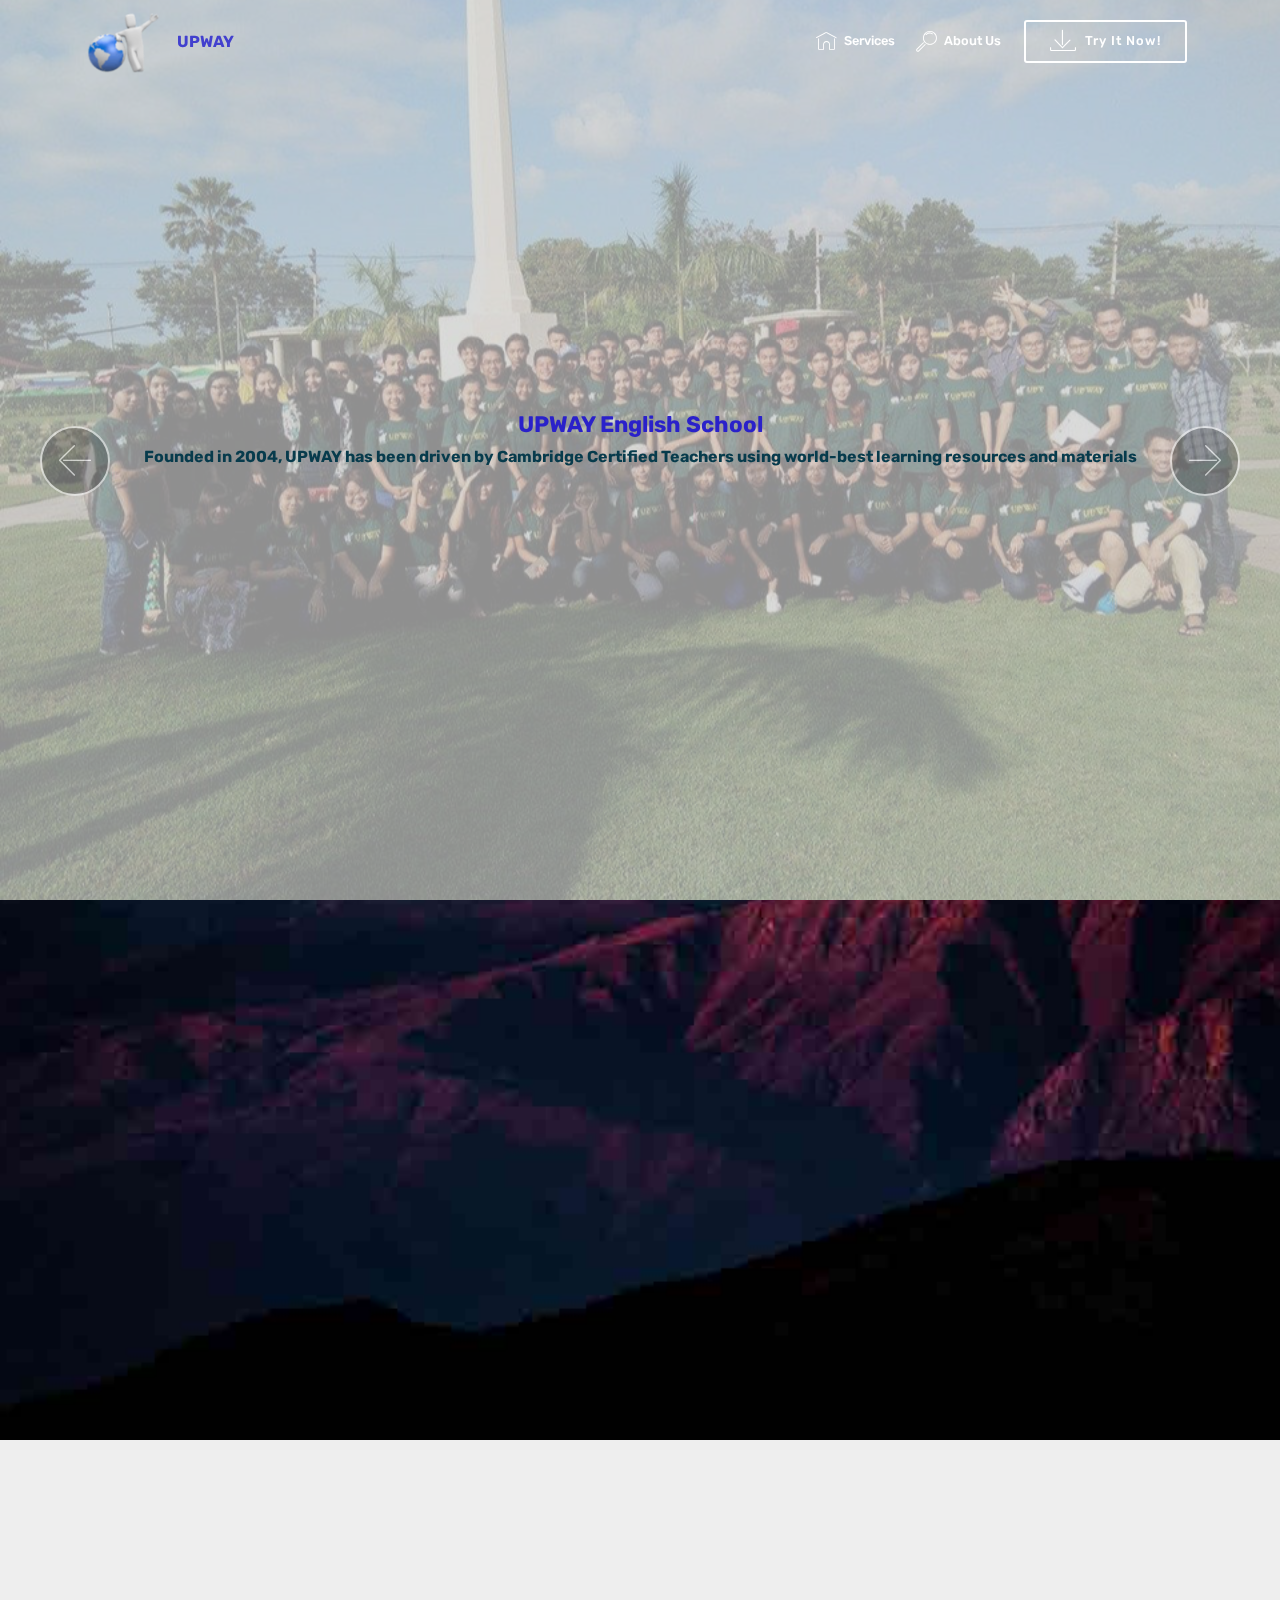
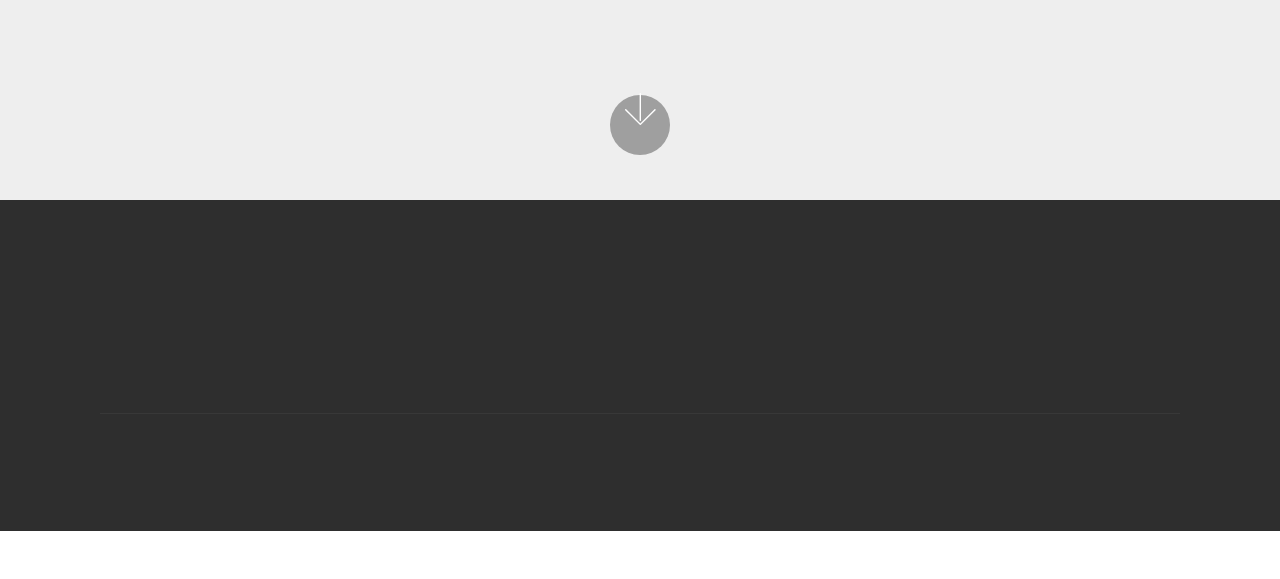
==== index.html @ 2d846103 "create github pages" ====
<!DOCTYPE html>
<html  >
<head>
  <!-- Site made with Mobirise Website Builder v5.3.10, https://mobirise.com -->
  <meta charset="UTF-8">
  <meta http-equiv="X-UA-Compatible" content="IE=edge">
  <meta name="generator" content="Mobirise v5.3.10, mobirise.com">
  <meta name="viewport" content="width=device-width, initial-scale=1, minimum-scale=1">
  <link rel="shortcut icon" href="assets/images/for-logo-remove-bg-121x97.png" type="image/x-icon">
  <meta name="description" content="">
  
  
  <title>Home</title>
  <link rel="stylesheet" href="assets/web/assets/mobirise-icons/mobirise-icons.css">
  <link rel="stylesheet" href="assets/bootstrap/css/bootstrap.min.css">
  <link rel="stylesheet" href="assets/bootstrap/css/bootstrap-grid.min.css">
  <link rel="stylesheet" href="assets/bootstrap/css/bootstrap-reboot.min.css">
  <link rel="stylesheet" href="assets/tether/tether.min.css">
  <link rel="stylesheet" href="assets/animatecss/animate.min.css">
  <link rel="stylesheet" href="assets/dropdown/css/style.css">
  <link rel="stylesheet" href="assets/socicon/css/styles.css">
  <link rel="stylesheet" href="assets/theme/css/style.css">
  <link rel="preload" href="https://fonts.googleapis.com/css?family=Rubik:300,300i,400,400i,500,500i,700,700i,900,900i&display=swap" as="style" onload="this.onload=null;this.rel='stylesheet'">
  <noscript><link rel="stylesheet" href="https://fonts.googleapis.com/css?family=Rubik:300,300i,400,400i,500,500i,700,700i,900,900i&display=swap"></noscript>
  <link rel="preload" as="style" href="assets/mobirise/css/mbr-additional.css"><link rel="stylesheet" href="assets/mobirise/css/mbr-additional.css" type="text/css">
  
  
  
  
</head>
<body>
  
  <section class="menu cid-slBJMFUHjS" once="menu" id="menu1-e">

    

    <nav class="navbar navbar-expand beta-menu navbar-dropdown align-items-center navbar-fixed-top navbar-toggleable-sm bg-color transparent">
        <button class="navbar-toggler navbar-toggler-right" type="button" data-toggle="collapse" data-target="#navbarSupportedContent" aria-controls="navbarSupportedContent" aria-expanded="false" aria-label="Toggle navigation">
            <div class="hamburger">
                <span></span>
                <span></span>
                <span></span>
                <span></span>
            </div>
        </button>
        <div class="menu-logo">
            <div class="navbar-brand">
                <span class="navbar-logo">
                    
                         <img src="assets/images/for-logo-remove-bg-121x97.png" alt="" style="height: 4.2rem;">
                    
                </span>
                <span class="navbar-caption-wrap"><a class="navbar-caption text-primary display-7" href="https://www.facebook.com/tno.upway">UPWAY</a></span>
            </div>
        </div>
        <div class="collapse navbar-collapse" id="navbarSupportedContent">
            <ul class="navbar-nav nav-dropdown" data-app-modern-menu="true"><li class="nav-item">
                    <a class="nav-link link text-white display-4" href="https://mobirise.com">
                        <span class="mbri-home mbr-iconfont mbr-iconfont-btn"></span>
                        Services
                    </a>
                </li>
                <li class="nav-item">
                    <a class="nav-link link text-white text-primary display-4" href="page2.html">
                        <span class="mbri-search mbr-iconfont mbr-iconfont-btn"></span>
                        About Us
                    </a>
                </li></ul>
            <div class="navbar-buttons mbr-section-btn"><a class="btn btn-sm btn-white-outline display-4" href="https://mobirise.com"><span class="mbri-save mbr-iconfont mbr-iconfont-btn" style="color: rgb(255, 255, 255);"></span>
                    
                    Try It Now!
                </a></div>
        </div>
    </nav>
</section>

<section class="carousel slide cid-sCFnDkn7ON" data-interval="false" id="slider1-j">

    

    <div class="full-screen"><div class="mbr-slider slide carousel" data-keyboard="false" data-ride="carousel" data-interval="4000" data-pause="true"><div class="carousel-inner" role="listbox"><div class="carousel-item slider-fullscreen-image" data-bg-video-slide="false" style="background-image: url(assets/images/picnic-28-11-2019-1440x1080.jpg);"><div class="container container-slide"><div class="image_wrapper"><div class="mbr-overlay" style="opacity: 0.7; background-color: rgb(204, 204, 204);"></div><img src="assets/images/picnic-28-11-2019-1440x1080.jpg" alt="" title=""><div class="carousel-caption justify-content-center"><div class="col-10 align-center"><h2 class="mbr-fonts-style display-2"><strong>UPWAY English School</strong></h2><p class="lead mbr-text mbr-fonts-style display-7"><strong>UPWAY has been empowering students with English skills needed to access the world of opportunities since 2004&nbsp;</strong><strong>with the slogan of&nbsp;</strong><br><strong><em>"Be with the world!"&nbsp;</em></strong></p></div></div></div></div></div><div class="carousel-item slider-fullscreen-image active" data-bg-video-slide="false" style="background-image: url(assets/images/24067843-834299570075106-3666852623019435924-n-960x720.jpg);"><div class="container container-slide"><div class="image_wrapper"><div class="mbr-overlay" style="opacity: 0.7; background-color: rgb(204, 204, 204);"></div><img src="assets/images/24067843-834299570075106-3666852623019435924-n-960x720.jpg" alt="" title=""><div class="carousel-caption justify-content-center"><div class="col-10 align-right"><h2 class="mbr-fonts-style display-2"><strong>UPWAY English School</strong><strong><br></strong></h2><p class="lead mbr-text mbr-fonts-style display-7"><strong>Founded in 2004, UPWAY has been driven by Cambridge Certified Teachers using world-best learning resources and materials</strong></p></div></div></div></div></div><div class="carousel-item slider-fullscreen-image" data-bg-video-slide="false" style="background-image: url(assets/images/picnic-07-12-2015.jpg-960x540.jpg);"><div class="container container-slide"><div class="image_wrapper"><div class="mbr-overlay" style="opacity: 0.7; background-color: rgb(204, 204, 204);"></div><img src="assets/images/picnic-07-12-2015.jpg-960x540.jpg" alt="" title=""><div class="carousel-caption justify-content-center"><div class="col-10 align-right"><h2 class="mbr-fonts-style display-2"><strong>UPWAY English School</strong></h2><p class="lead mbr-text mbr-fonts-style display-7"><strong>We have helped prepare thousands of learners of English in their roadmap of academic success, skill development and&nbsp; professional achievement.</strong></p></div></div></div></div></div></div><a data-app-prevent-settings="" class="carousel-control carousel-control-prev" role="button" data-slide="prev" href="#slider1-j"><span aria-hidden="true" class="mbri-left mbr-iconfont"></span><span class="sr-only">Previous</span></a><a data-app-prevent-settings="" class="carousel-control carousel-control-next" role="button" data-slide="next" href="#slider1-j"><span aria-hidden="true" class="mbri-right mbr-iconfont"></span><span class="sr-only">Next</span></a></div></div>

</section>

<section class="cid-slBJMHAbvi mbr-fullscreen mbr-parallax-background" id="header2-f">

    

    

    <div class="container align-center">
        <div class="row justify-content-md-center">
            <div class="mbr-white col-md-10">
                <h1 class="mbr-section-title mbr-bold pb-3 mbr-fonts-style display-1">
                    FULL SCREEN INTRO
                </h1>
                
                <p class="mbr-text pb-3 mbr-fonts-style display-5">
                    Click any text to edit or style it. Select text to insert a link. Click blue "Gear" icon in the top right corner to hide/show buttons, text, title and change the block background. Click red "+" in the bottom right corner to add a new block. Use the top left menu to create new pages, sites and add themes.
                </p>
                <div class="mbr-section-btn">
                    <a class="btn btn-md btn-secondary display-4" href="https://mobirise.com">LEARN MORE</a>
                    <a class="btn btn-md btn-white-outline display-4" href="https://mobirise.com">LIVE DEMO</a>
                </div>
            </div>
        </div>
    </div>
    <div class="mbr-arrow hidden-sm-down" aria-hidden="true">
        <a href="#next">
            <i class="mbri-down mbr-iconfont"></i>
        </a>
    </div>
</section>

<section class="cid-slBJMIPvQd" id="footer1-g">

    

    

    <div class="container">
        <div class="media-container-row content text-white">
            <div class="col-12 col-md-3">
                <div class="media-wrap">
                    <a href="https://mobirise.com/">
                        <img src="assets/images/logo2.png" alt="Mobirise">
                    </a>
                </div>
            </div>
            <div class="col-12 col-md-3 mbr-fonts-style display-7">
                <h5 class="pb-3">
                    Address
                </h5>
                <p class="mbr-text">
                    1234 Street Name
                    <br>City, AA 99999
                </p>
            </div>
            <div class="col-12 col-md-3 mbr-fonts-style display-7">
                <h5 class="pb-3">
                    Contacts
                </h5>
                <p class="mbr-text">
                    Email: support@mobirise.com
                    <br>Phone: +1 (0) 000 0000 001
                    <br>Fax: +1 (0) 000 0000 002
                </p>
            </div>
            <div class="col-12 col-md-3 mbr-fonts-style display-7">
                <h5 class="pb-3">
                    Links
                </h5>
                <p class="mbr-text">
                    <a class="text-primary" href="https://mobirise.com/">Website builder</a>
                    <br><a class="text-primary" href="https://mobirise.com/mobirise-free-win.zip">Download for Windows</a>
                    <br><a class="text-primary" href="https://mobirise.com/mobirise-free-mac.zip">Download for Mac</a>
                </p>
            </div>
        </div>
        <div class="footer-lower">
            <div class="media-container-row">
                <div class="col-sm-12">
                    <hr>
                </div>
            </div>
            <div class="media-container-row mbr-white">
                <div class="col-sm-6 copyright">
                    <p class="mbr-text mbr-fonts-style display-7">
                        © Copyright 2017 Mobirise - All Rights Reserved
                    </p>
                </div>
                <div class="col-md-6">
                    <div class="social-list align-right">
                        <div class="soc-item">
                            <a href="https://twitter.com/mobirise" target="_blank">
                                <span class="socicon-twitter socicon mbr-iconfont mbr-iconfont-social"></span>
                            </a>
                        </div>
                        <div class="soc-item">
                            <a href="https://www.facebook.com/pages/Mobirise/1616226671953247" target="_blank">
                                <span class="socicon-facebook socicon mbr-iconfont mbr-iconfont-social"></span>
                            </a>
                        </div>
                        <div class="soc-item">
                            <a href="https://www.youtube.com/c/mobirise" target="_blank">
                                <span class="socicon-youtube socicon mbr-iconfont mbr-iconfont-social"></span>
                            </a>
                        </div>
                        <div class="soc-item">
                            <a href="https://instagram.com/mobirise" target="_blank">
                                <span class="socicon-instagram socicon mbr-iconfont mbr-iconfont-social"></span>
                            </a>
                        </div>
                        <div class="soc-item">
                            <a href="https://plus.google.com/u/0/+Mobirise" target="_blank">
                                <span class="socicon-googleplus socicon mbr-iconfont mbr-iconfont-social"></span>
                            </a>
                        </div>
                        <div class="soc-item">
                            <a href="https://www.behance.net/Mobirise" target="_blank">
                                <span class="socicon-behance socicon mbr-iconfont mbr-iconfont-social"></span>
                            </a>
                        </div>
                    </div>
                </div>
            </div>
        </div>
    </div>
</section><section style="background-color: #fff; font-family: -apple-system, BlinkMacSystemFont, 'Segoe UI', 'Roboto', 'Helvetica Neue', Arial, sans-serif; color:#aaa; font-size:12px; padding: 0; align-items: center; display: flex;"><a href="https://mobirise.site/c" style="flex: 1 1; height: 3rem; padding-left: 1rem;"></a><p style="flex: 0 0 auto; margin:0; padding-right:1rem;">Made with Mobirise <a href="https://mobirise.site/j" style="color:#aaa;">site</a> software</p></section><script src="assets/web/assets/jquery/jquery.min.js"></script>  <script src="assets/popper/popper.min.js"></script>  <script src="assets/bootstrap/js/bootstrap.min.js"></script>  <script src="assets/tether/tether.min.js"></script>  <script src="assets/smoothscroll/smooth-scroll.js"></script>  <script src="assets/viewportchecker/jquery.viewportchecker.js"></script>  <script src="assets/dropdown/js/nav-dropdown.js"></script>  <script src="assets/dropdown/js/navbar-dropdown.js"></script>  <script src="assets/touchswipe/jquery.touch-swipe.min.js"></script>  <script src="assets/ytplayer/jquery.mb.ytplayer.min.js"></script>  <script src="assets/vimeoplayer/jquery.mb.vimeo_player.js"></script>  <script src="assets/bootstrapcarouselswipe/bootstrap-carousel-swipe.js"></script>  <script src="assets/parallax/jarallax.min.js"></script>  <script src="assets/theme/js/script.js"></script>  <script src="assets/slidervideo/script.js"></script>  
  
  
  <input name="animation" type="hidden">
  </body>
</html>
---- assets/web/assets/mobirise-icons/mobirise-icons.css ----
@font-face {
  font-family: 'MobiriseIcons';
  src:  url('mobirise-icons.eot?spat4u');
  src:  url('mobirise-icons.eot?spat4u#iefix') format('embedded-opentype'),
    url('mobirise-icons.ttf?spat4u') format('truetype'),
    url('mobirise-icons.woff?spat4u') format('woff'),
    url('mobirise-icons.svg?spat4u#MobiriseIcons') format('svg');
  font-weight: normal;
  font-style: normal;
  font-display: swap;
}

[class^="mbri-"], [class*=" mbri-"] {
  /* use !important to prevent issues with browser extensions that change fonts */
  font-family: MobiriseIcons !important;
  speak: none;
  font-style: normal;
  font-weight: normal;
  font-variant: normal;
  text-transform: none;
  line-height: 1;

  /* Better Font Rendering =========== */
  -webkit-font-smoothing: antialiased;
  -moz-osx-font-smoothing: grayscale;
}

.mbri-add-submenu:before {
  content: "\e900";
}
.mbri-alert:before {
  content: "\e901";
}
.mbri-align-center:before {
  content: "\e902";
}
.mbri-align-justify:before {
  content: "\e903";
}
.mbri-align-left:before {
  content: "\e904";
}
.mbri-align-right:before {
  content: "\e905";
}
.mbri-android:before {
  content: "\e906";
}
.mbri-apple:before {
  content: "\e907";
}
.mbri-arrow-down:before {
  content: "\e908";
}
.mbri-arrow-next:before {
  content: "\e909";
}
.mbri-arrow-prev:before {
  content: "\e90a";
}
.mbri-arrow-up:before {
  content: "\e90b";
}
.mbri-bold:before {
  content: "\e90c";
}
.mbri-bookmark:before {
  content: "\e90d";
}
.mbri-bootstrap:before {
  content: "\e90e";
}
.mbri-briefcase:before {
  content: "\e90f";
}
.mbri-browse:before {
  content: "\e910";
}
.mbri-bulleted-list:before {
  content: "\e911";
}
.mbri-calendar:before {
  content: "\e912";
}
.mbri-camera:before {
  content: "\e913";
}
.mbri-cart-add:before {
  content: "\e914";
}
.mbri-cart-full:before {
  content: "\e915";
}
.mbri-cash:before {
  content: "\e916";
}
.mbri-change-style:before {
  content: "\e917";
}
.mbri-chat:before {
  content: "\e918";
}
.mbri-clock:before {
  content: "\e919";
}
.mbri-close:before {
  content: "\e91a";
}
.mbri-cloud:before {
  content: "\e91b";
}
.mbri-code:before {
  content: "\e91c";
}
.mbri-contact-form:before {
  content: "\e91d";
}
.mbri-credit-card:before {
  content: "\e91e";
}
.mbri-cursor-click:before {
  content: "\e91f";
}
.mbri-cust-feedback:before {
  content: "\e920";
}
.mbri-database:before {
  content: "\e921";
}
.mbri-delivery:before {
  content: "\e922";
}
.mbri-desktop:before {
  content: "\e923";
}
.mbri-devices:before {
  content: "\e924";
}
.mbri-down:before {
  content: "\e925";
}
.mbri-download:before {
  content: "\e989";
}
.mbri-drag-n-drop:before {
  content: "\e927";
}
.mbri-drag-n-drop2:before {
  content: "\e928";
}
.mbri-edit:before {
  content: "\e929";
}
.mbri-edit2:before {
  content: "\e92a";
}
.mbri-error:before {
  content: "\e92b";
}
.mbri-extension:before {
  content: "\e92c";
}
.mbri-features:before {
  content: "\e92d";
}
.mbri-file:before {
  content: "\e92e";
}
.mbri-flag:before {
  content: "\e92f";
}
.mbri-folder:before {
  content: "\e930";
}
.mbri-gift:before {
  content: "\e931";
}
.mbri-github:before {
  content: "\e932";
}
.mbri-globe:before {
  content: "\e933";
}
.mbri-globe-2:before {
  content: "\e934";
}
.mbri-growing-chart:before {
  content: "\e935";
}
.mbri-hearth:before {
  content: "\e936";
}
.mbri-help:before {
  content: "\e937";
}
.mbri-home:before {
  content: "\e938";
}
.mbri-hot-cup:before {
  content: "\e939";
}
.mbri-idea:before {
  content: "\e93a";
}
.mbri-image-gallery:before {
  content: "\e93b";
}
.mbri-image-slider:before {
  content: "\e93c";
}
.mbri-info:before {
  content: "\e93d";
}
.mbri-italic:before {
  content: "\e93e";
}
.mbri-key:before {
  content: "\e93f";
}
.mbri-laptop:before {
  content: "\e940";
}
.mbri-layers:before {
  content: "\e941";
}
.mbri-left-right:before {
  content: "\e942";
}
.mbri-left:before {
  content: "\e943";
}
.mbri-letter:before {
  content: "\e944";
}
.mbri-like:before {
  content: "\e945";
}
.mbri-link:before {
  content: "\e946";
}
.mbri-lock:before {
  content: "\e947";
}
.mbri-login:before {
  content: "\e948";
}
.mbri-logout:before {
  content: "\e949";
}
.mbri-magic-stick:before {
  content: "\e94a";
}
.mbri-map-pin:before {
  content: "\e94b";
}
.mbri-menu:before {
  content: "\e94c";
}
.mbri-mobile:before {
  content: "\e94d";
}
.mbri-mobile2:before {
  content: "\e94e";
}
.mbri-mobirise:before {
  content: "\e94f";
}
.mbri-more-horizontal:before {
  content: "\e950";
}
.mbri-more-vertical:before {
  content: "\e951";
}
.mbri-music:before {
  content: "\e952";
}
.mbri-new-file:before {
  content: "\e953";
}
.mbri-numbered-list:before {
  content: "\e954";
}
.mbri-opened-folder:before {
  content: "\e955";
}
.mbri-pages:before {
  content: "\e956";
}
.mbri-paper-plane:before {
  content: "\e957";
}
.mbri-paperclip:before {
  content: "\e958";
}
.mbri-photo:before {
  content: "\e959";
}
.mbri-photos:before {
  content: "\e95a";
}
.mbri-pin:before {
  content: "\e95b";
}
.mbri-play:before {
  content: "\e95c";
}
.mbri-plus:before {
  content: "\e95d";
}
.mbri-preview:before {
  content: "\e95e";
}
.mbri-print:before {
  content: "\e95f";
}
.mbri-protect:before {
  content: "\e960";
}
.mbri-question:before {
  content: "\e961";
}
.mbri-quote-left:before {
  content: "\e962";
}
.mbri-quote-right:before {
  content: "\e963";
}
.mbri-refresh:before {
  content: "\e964";
}
.mbri-responsive:before {
  content: "\e965";
}
.mbri-right:before {
  content: "\e966";
}
.mbri-rocket:before {
  content: "\e967";
}
.mbri-sad-face:before {
  content: "\e968";
}
.mbri-sale:before {
  content: "\e969";
}
.mbri-save:before {
  content: "\e96a";
}
.mbri-search:before {
  content: "\e96b";
}
.mbri-setting:before {
  content: "\e96c";
}
.mbri-setting2:before {
  content: "\e96d";
}
.mbri-setting3:before {
  content: "\e96e";
}
.mbri-share:before {
  content: "\e96f";
}
.mbri-shopping-bag:before {
  content: "\e970";
}
.mbri-shopping-basket:before {
  content: "\e971";
}
.mbri-shopping-cart:before {
  content: "\e972";
}
.mbri-sites:before {
  content: "\e973";
}
.mbri-smile-face:before {
  content: "\e974";
}
.mbri-speed:before {
  content: "\e975";
}
.mbri-star:before {
  content: "\e976";
}
.mbri-success:before {
  content: "\e977";
}
.mbri-sun:before {
  content: "\e978";
}
.mbri-sun2:before {
  content: "\e979";
}
.mbri-tablet:before {
  content: "\e97a";
}
.mbri-tablet-vertical:before {
  content: "\e97b";
}
.mbri-target:before {
  content: "\e97c";
}
.mbri-timer:before {
  content: "\e97d";
}
.mbri-to-ftp:before {
  content: "\e97e";
}
.mbri-to-local-drive:before {
  content: "\e97f";
}
.mbri-touch-swipe:before {
  content: "\e980";
}
.mbri-touch:before {
  content: "\e981";
}
.mbri-trash:before {
  content: "\e982";
}
.mbri-underline:before {
  content: "\e983";
}
.mbri-unlink:before {
  content: "\e984";
}
.mbri-unlock:before {
  content: "\e985";
}
.mbri-up-down:before {
  content: "\e986";
}
.mbri-up:before {
  content: "\e987";
}
.mbri-update:before {
  content: "\e988";
}
.mbri-upload:before {
 content: "\e926"; 
}
.mbri-user:before {
  content: "\e98a";
}
.mbri-user2:before {
  content: "\e98b";
}
.mbri-users:before {
  content: "\e98c";
}
.mbri-video:before {
  content: "\e98d";
}
.mbri-video-play:before {
  content: "\e98e";
}
.mbri-watch:before {
  content: "\e98f";
}
.mbri-website-theme:before {
  content: "\e990";
}
.mbri-wifi:before {
  content: "\e991";
}
.mbri-windows:before {
  content: "\e992";
}
.mbri-zoom-out:before {
  content: "\e993";
}
.mbri-redo:before {
  content: "\e994";
}
.mbri-undo:before {
  content: "\e995";
}
---- assets/dropdown/css/style.css ----
.navbar-dropdown {
  left: 0;
  padding: 0;
  position: absolute;
  right: 0;
  top: 0;
  transition: all 0.45s ease;
  z-index: 1030;
  background: #282828; }
  .navbar-dropdown .navbar-logo {
    margin-right: 0.8rem;
    transition: margin 0.3s ease-in-out;
    vertical-align: middle; }
    .navbar-dropdown .navbar-logo img {
      height: 3.125rem;
      transition: all 0.3s ease-in-out; }
    .navbar-dropdown .navbar-logo.mbr-iconfont {
      font-size: 3.125rem;
      line-height: 3.125rem; }
  .navbar-dropdown .navbar-caption {
    font-weight: 700;
    white-space: normal;
    vertical-align: -4px;
    line-height: 3.125rem !important; }
    .navbar-dropdown .navbar-caption, .navbar-dropdown .navbar-caption:hover {
      color: inherit;
      text-decoration: none; }
  .navbar-dropdown .mbr-iconfont + .navbar-caption {
    vertical-align: -1px; }
  .navbar-dropdown.navbar-fixed-top {
    position: fixed; }
  .navbar-dropdown .navbar-brand span {
    vertical-align: -4px; }
  .navbar-dropdown.bg-color.transparent {
    background: none; }
  .navbar-dropdown.navbar-short .navbar-brand {
    padding: 0.625rem 0; }
    .navbar-dropdown.navbar-short .navbar-brand span {
      vertical-align: -1px; }
  .navbar-dropdown.navbar-short .navbar-caption {
    line-height: 2.375rem !important;
    vertical-align: -2px; }
  .navbar-dropdown.navbar-short .navbar-logo {
    margin-right: 0.5rem; }
    .navbar-dropdown.navbar-short .navbar-logo img {
      height: 2.375rem; }
    .navbar-dropdown.navbar-short .navbar-logo.mbr-iconfont {
      font-size: 2.375rem;
      line-height: 2.375rem; }
  .navbar-dropdown.navbar-short .mbr-table-cell {
    height: 3.625rem; }
  .navbar-dropdown .navbar-close {
    left: 0.6875rem;
    position: fixed;
    top: 0.75rem;
    z-index: 1000; }
  .navbar-dropdown .hamburger-icon {
    content: "";
    display: inline-block;
    vertical-align: middle;
    width: 16px;
    -webkit-box-shadow: 0 -6px 0 1px #282828,0 0 0 1px #282828,0 6px 0 1px #282828;
    -moz-box-shadow: 0 -6px 0 1px #282828,0 0 0 1px #282828,0 6px 0 1px #282828;
    box-shadow: 0 -6px 0 1px #282828,0 0 0 1px #282828,0 6px 0 1px #282828; }

.dropdown-menu .dropdown-toggle[data-toggle="dropdown-submenu"]::after {
  border-bottom: 0.35em solid transparent;
  border-left: 0.35em solid;
  border-right: 0;
  border-top: 0.35em solid transparent;
  margin-left: 0.3rem; }

.dropdown-menu .dropdown-item:focus {
  outline: 0; }

.nav-dropdown {
  font-size: 0.75rem;
  font-weight: 500;
  height: auto !important; }
  .nav-dropdown .nav-btn {
    padding-left: 1rem; }
  .nav-dropdown .link {
    margin: .667em 1.667em;
    font-weight: 500;
    padding: 0;
    transition: color .2s ease-in-out; }
    .nav-dropdown .link.dropdown-toggle {
      margin-right: 2.583em; }
      .nav-dropdown .link.dropdown-toggle::after {
        margin-left: .25rem;
        border-top: 0.35em solid;
        border-right: 0.35em solid transparent;
        border-left: 0.35em solid transparent;
        border-bottom: 0; }
      .nav-dropdown .link.dropdown-toggle[aria-expanded="true"] {
        margin: 0;
        padding: 0.667em 3.263em  0.667em 1.667em; }
  .nav-dropdown .link::after,
  .nav-dropdown .dropdown-item::after {
    color: inherit; }
  .nav-dropdown .btn {
    font-size: 0.75rem;
    font-weight: 700;
    letter-spacing: 0;
    margin-bottom: 0;
    padding-left: 1.25rem;
    padding-right: 1.25rem; }
  .nav-dropdown .dropdown-menu {
    border-radius: 0;
    border: 0;
    left: 0;
    margin: 0;
    padding-bottom: 1.25rem;
    padding-top: 1.25rem;
    position: relative; }
  .nav-dropdown .dropdown-submenu {
    margin-left: 0.125rem;
    top: 0; }
  .nav-dropdown .dropdown-item {
    font-weight: 500;
    line-height: 2;
    padding: 0.3846em 4.615em 0.3846em 1.5385em;
    position: relative;
    transition: color .2s ease-in-out, background-color .2s ease-in-out; }
    .nav-dropdown .dropdown-item::after {
      margin-top: -0.3077em;
      position: absolute;
      right: 1.1538em;
      top: 50%; }
    .nav-dropdown .dropdown-item:focus, .nav-dropdown .dropdown-item:hover {
      background: none; }

@media (max-width: 767px) {
  .nav-dropdown.navbar-toggleable-sm {
    bottom: 0;
    display: none;
    left: 0;
    overflow-x: hidden;
    position: fixed;
    top: 0;
    transform: translateX(-100%);
    -ms-transform: translateX(-100%);
    -webkit-transform: translateX(-100%);
    width: 18.75rem;
    z-index: 999; } }
.nav-dropdown.navbar-toggleable-xl {
  bottom: 0;
  display: none;
  left: 0;
  overflow-x: hidden;
  position: fixed;
  top: 0;
  transform: translateX(-100%);
  -ms-transform: translateX(-100%);
  -webkit-transform: translateX(-100%);
  width: 18.75rem;
  z-index: 999; }

.nav-dropdown-sm {
  display: block !important;
  overflow-x: hidden;
  overflow: auto;
  padding-top: 3.875rem; }
  .nav-dropdown-sm::after {
    content: "";
    display: block;
    height: 3rem;
    width: 100%; }
  .nav-dropdown-sm.collapse.in ~ .navbar-close {
    display: block !important; }
  .nav-dropdown-sm.collapsing, .nav-dropdown-sm.collapse.in {
    transform: translateX(0);
    -ms-transform: translateX(0);
    -webkit-transform: translateX(0);
    transition: all 0.25s ease-out;
    -webkit-transition: all 0.25s ease-out;
    background: #282828; }
  .nav-dropdown-sm.collapsing[aria-expanded="false"] {
    transform: translateX(-100%);
    -ms-transform: translateX(-100%);
    -webkit-transform: translateX(-100%); }
  .nav-dropdown-sm .nav-item {
    display: block;
    margin-left: 0 !important;
    padding-left: 0; }
  .nav-dropdown-sm .link,
  .nav-dropdown-sm .dropdown-item {
    border-top: 1px dotted rgba(255, 255, 255, 0.1);
    font-size: 0.8125rem;
    line-height: 1.6;
    margin: 0 !important;
    padding: 0.875rem 2.4rem 0.875rem 1.5625rem !important;
    position: relative;
    white-space: normal; }
    .nav-dropdown-sm .link:focus, .nav-dropdown-sm .link:hover,
    .nav-dropdown-sm .dropdown-item:focus,
    .nav-dropdown-sm .dropdown-item:hover {
      background: rgba(0, 0, 0, 0.2) !important;
      color: #c0a375; }
  .nav-dropdown-sm .nav-btn {
    position: relative;
    padding: 1.5625rem 1.5625rem 0 1.5625rem; }
    .nav-dropdown-sm .nav-btn::before {
      border-top: 1px dotted rgba(255, 255, 255, 0.1);
      content: "";
      left: 0;
      position: absolute;
      top: 0;
      width: 100%; }
    .nav-dropdown-sm .nav-btn + .nav-btn {
      padding-top: 0.625rem; }
      .nav-dropdown-sm .nav-btn + .nav-btn::before {
        display: none; }
  .nav-dropdown-sm .btn {
    padding: 0.625rem 0; }
  .nav-dropdown-sm .dropdown-toggle[data-toggle="dropdown-submenu"]::after {
    margin-left: .25rem;
    border-top: 0.35em solid;
    border-right: 0.35em solid transparent;
    border-left: 0.35em solid transparent;
    border-bottom: 0; }
  .nav-dropdown-sm .dropdown-toggle[data-toggle="dropdown-submenu"][aria-expanded="true"]::after {
    border-top: 0;
    border-right: 0.35em solid transparent;
    border-left: 0.35em solid transparent;
    border-bottom: 0.35em solid; }
  .nav-dropdown-sm .dropdown-menu {
    margin: 0;
    padding: 0;
    position: relative;
    top: 0;
    left: 0;
    width: 100%;
    border: 0;
    float: none;
    border-radius: 0;
    background: none; }
  .nav-dropdown-sm .dropdown-submenu {
    left: 100%;
    margin-left: 0.125rem;
    margin-top: -1.25rem;
    top: 0; }

.navbar-toggleable-sm .nav-dropdown .dropdown-menu {
  position: absolute; }

.navbar-toggleable-sm .nav-dropdown .dropdown-submenu {
  left: 100%;
  margin-left: 0.125rem;
  margin-top: -1.25rem;
  top: 0; }

.navbar-toggleable-sm.opened .nav-dropdown .dropdown-menu {
  position: relative; }

.navbar-toggleable-sm.opened .nav-dropdown .dropdown-submenu {
  left: 0;
  margin-left: 00rem;
  margin-top: 0rem;
  top: 0; }

.is-builder .nav-dropdown.collapsing {
  transition: none !important; }

/*# sourceMappingURL=style.css.map */
---- assets/socicon/css/styles.css ----
@charset "UTF-8";

@font-face {
  font-family: 'Socicon';
  src:  url('../fonts/socicon.eot');
  src:  url('../fonts/socicon.eot?#iefix') format('embedded-opentype'),
    url('../fonts/socicon.woff2') format('woff2'),
    url('../fonts/socicon.ttf') format('truetype'),
    url('../fonts/socicon.woff') format('woff'),
    url('../fonts/socicon.svg#socicon') format('svg');
  font-weight: normal;
  font-style: normal;
}

[data-icon]:before {
  font-family: "socicon" !important;
  content: attr(data-icon);
  font-style: normal !important;
  font-weight: normal !important;
  font-variant: normal !important;
  text-transform: none !important;
  speak: none;
  line-height: 1;
  -webkit-font-smoothing: antialiased;
  -moz-osx-font-smoothing: grayscale;
}

[class^="socicon-"], [class*=" socicon-"] {
  /* use !important to prevent issues with browser extensions that change fonts */
  font-family: 'Socicon' !important;
  speak: none;
  font-style: normal;
  font-weight: normal;
  font-variant: normal;
  text-transform: none;
  line-height: 1;

  /* Better Font Rendering =========== */
  -webkit-font-smoothing: antialiased;
  -moz-osx-font-smoothing: grayscale;
}

.socicon-eitaa:before {
  content: "\e97c";
}
.socicon-soroush:before {
  content: "\e97d";
}
.socicon-bale:before {
  content: "\e97e";
}
.socicon-zazzle:before {
  content: "\e97b";
}
.socicon-society6:before {
  content: "\e97a";
}
.socicon-redbubble:before {
  content: "\e979";
}
.socicon-avvo:before {
  content: "\e978";
}
.socicon-stitcher:before {
  content: "\e977";
}
.socicon-googlehangouts:before {
  content: "\e974";
}
.socicon-dlive:before {
  content: "\e975";
}
.socicon-vsco:before {
  content: "\e976";
}
.socicon-flipboard:before {
  content: "\e973";
}
.socicon-ubuntu:before {
  content: "\e958";
}
.socicon-artstation:before {
  content: "\e959";
}
.socicon-invision:before {
  content: "\e95a";
}
.socicon-torial:before {
  content: "\e95b";
}
.socicon-collectorz:before {
  content: "\e95c";
}
.socicon-seenthis:before {
  content: "\e95d";
}
.socicon-googleplaymusic:before {
  content: "\e95e";
}
.socicon-debian:before {
  content: "\e95f";
}
.socicon-filmfreeway:before {
  content: "\e960";
}
.socicon-gnome:before {
  content: "\e961";
}
.socicon-itchio:before {
  content: "\e962";
}
.socicon-jamendo:before {
  content: "\e963";
}
.socicon-mix:before {
  content: "\e964";
}
.socicon-sharepoint:before {
  content: "\e965";
}
.socicon-tinder:before {
  content: "\e966";
}
.socicon-windguru:before {
  content: "\e967";
}
.socicon-cdbaby:before {
  content: "\e968";
}
.socicon-elementaryos:before {
  content: "\e969";
}
.socicon-stage32:before {
  content: "\e96a";
}
.socicon-tiktok:before {
  content: "\e96b";
}
.socicon-gitter:before {
  content: "\e96c";
}
.socicon-letterboxd:before {
  content: "\e96d";
}
.socicon-threema:before {
  content: "\e96e";
}
.socicon-splice:before {
  content: "\e96f";
}
.socicon-metapop:before {
  content: "\e970";
}
.socicon-naver:before {
  content: "\e971";
}
.socicon-remote:before {
  content: "\e972";
}
.socicon-internet:before {
  content: "\e957";
}
.socicon-moddb:before {
  content: "\e94b";
}
.socicon-indiedb:before {
  content: "\e94c";
}
.socicon-traxsource:before {
  content: "\e94d";
}
.socicon-gamefor:before {
  content: "\e94e";
}
.socicon-pixiv:before {
  content: "\e94f";
}
.socicon-myanimelist:before {
  content: "\e950";
}
.socicon-blackberry:before {
  content: "\e951";
}
.socicon-wickr:before {
  content: "\e952";
}
.socicon-spip:before {
  content: "\e953";
}
.socicon-napster:before {
  content: "\e954";
}
.socicon-beatport:before {
  content: "\e955";
}
.socicon-hackerone:before {
  content: "\e956";
}
.socicon-hackernews:before {
  content: "\e946";
}
.socicon-smashwords:before {
  content: "\e947";
}
.socicon-kobo:before {
  content: "\e948";
}
.socicon-bookbub:before {
  content: "\e949";
}
.socicon-mailru:before {
  content: "\e94a";
}
.socicon-gitlab:before {
  content: "\e945";
}
.socicon-instructables:before {
  content: "\e944";
}
.socicon-portfolio:before {
  content: "\e943";
}
.socicon-codered:before {
  content: "\e940";
}
.socicon-origin:before {
  content: "\e941";
}
.socicon-nextdoor:before {
  content: "\e942";
}
.socicon-udemy:before {
  content: "\e93f";
}
.socicon-livemaster:before {
  content: "\e93e";
}
.socicon-crunchbase:before {
  content: "\e93b";
}
.socicon-homefy:before {
  content: "\e93c";
}
.socicon-calendly:before {
  content: "\e93d";
}
.socicon-realtor:before {
  content: "\e90f";
}
.socicon-tidal:before {
  content: "\e910";
}
.socicon-qobuz:before {
  content: "\e911";
}
.socicon-natgeo:before {
  content: "\e912";
}
.socicon-mastodon:before {
  content: "\e913";
}
.socicon-unsplash:before {
  content: "\e914";
}
.socicon-homeadvisor:before {
  content: "\e915";
}
.socicon-angieslist:before {
  content: "\e916";
}
.socicon-codepen:before {
  content: "\e917";
}
.socicon-slack:before {
  content: "\e918";
}
.socicon-openaigym:before {
  content: "\e919";
}
.socicon-logmein:before {
  content: "\e91a";
}
.socicon-fiverr:before {
  content: "\e91b";
}
.socicon-gotomeeting:before {
  content: "\e91c";
}
.socicon-aliexpress:before {
  content: "\e91d";
}
.socicon-guru:before {
  content: "\e91e";
}
.socicon-appstore:before {
  content: "\e91f";
}
.socicon-homes:before {
  content: "\e920";
}
.socicon-zoom:before {
  content: "\e921";
}
.socicon-alibaba:before {
  content: "\e922";
}
.socicon-craigslist:before {
  content: "\e923";
}
.socicon-wix:before {
  content: "\e924";
}
.socicon-redfin:before {
  content: "\e925";
}
.socicon-googlecalendar:before {
  content: "\e926";
}
.socicon-shopify:before {
  content: "\e927";
}
.socicon-freelancer:before {
  content: "\e928";
}
.socicon-seedrs:before {
  content: "\e929";
}
.socicon-bing:before {
  content: "\e92a";
}
.socicon-doodle:before {
  content: "\e92b";
}
.socicon-bonanza:before {
  content: "\e92c";
}
.socicon-squarespace:before {
  content: "\e92d";
}
.socicon-toptal:before {
  content: "\e92e";
}
.socicon-gust:before {
  content: "\e92f";
}
.socicon-ask:before {
  content: "\e930";
}
.socicon-trulia:before {
  content: "\e931";
}
.socicon-loomly:before {
  content: "\e932";
}
.socicon-ghost:before {
  content: "\e933";
}
.socicon-upwork:before {
  content: "\e934";
}
.socicon-fundable:before {
  content: "\e935";
}
.socicon-booking:before {
  content: "\e936";
}
.socicon-googlemaps:before {
  content: "\e937";
}
.socicon-zillow:before {
  content: "\e938";
}
.socicon-niconico:before {
  content: "\e939";
}
.socicon-toneden:before {
  content: "\e93a";
}
.socicon-augment:before {
  content: "\e908";
}
.socicon-bitbucket:before {
  content: "\e909";
}
.socicon-fyuse:before {
  content: "\e90a";
}
.socicon-yt-gaming:before {
  content: "\e90b";
}
.socicon-sketchfab:before {
  content: "\e90c";
}
.socicon-mobcrush:before {
  content: "\e90d";
}
.socicon-microsoft:before {
  content: "\e90e";
}
.socicon-pandora:before {
  content: "\e907";
}
.socicon-messenger:before {
  content: "\e906";
}
.socicon-gamewisp:before {
  content: "\e905";
}
.socicon-bloglovin:before {
  content: "\e904";
}
.socicon-tunein:before {
  content: "\e903";
}
.socicon-gamejolt:before {
  content: "\e901";
}
.socicon-trello:before {
  content: "\e902";
}
.socicon-spreadshirt:before {
  content: "\e900";
}
.socicon-500px:before {
  content: "\e000";
}
.socicon-8tracks:before {
  content: "\e001";
}
.socicon-airbnb:before {
  content: "\e002";
}
.socicon-alliance:before {
  content: "\e003";
}
.socicon-amazon:before {
  content: "\e004";
}
.socicon-amplement:before {
  content: "\e005";
}
.socicon-android:before {
  content: "\e006";
}
.socicon-angellist:before {
  content: "\e007";
}
.socicon-apple:before {
  content: "\e008";
}
.socicon-appnet:before {
  content: "\e009";
}
.socicon-baidu:before {
  content: "\e00a";
}
.socicon-bandcamp:before {
  content: "\e00b";
}
.socicon-battlenet:before {
  content: "\e00c";
}
.socicon-mixer:before {
  content: "\e00d";
}
.socicon-bebee:before {
  content: "\e00e";
}
.socicon-bebo:before {
  content: "\e00f";
}
.socicon-behance:before {
  content: "\e010";
}
.socicon-blizzard:before {
  content: "\e011";
}
.socicon-blogger:before {
  content: "\e012";
}
.socicon-buffer:before {
  content: "\e013";
}
.socicon-chrome:before {
  content: "\e014";
}
.socicon-coderwall:before {
  content: "\e015";
}
.socicon-curse:before {
  content: "\e016";
}
.socicon-dailymotion:before {
  content: "\e017";
}
.socicon-deezer:before {
  content: "\e018";
}
.socicon-delicious:before {
  content: "\e019";
}
.socicon-deviantart:before {
  content: "\e01a";
}
.socicon-diablo:before {
  content: "\e01b";
}
.socicon-digg:before {
  content: "\e01c";
}
.socicon-discord:before {
  content: "\e01d";
}
.socicon-disqus:before {
  content: "\e01e";
}
.socicon-douban:before {
  content: "\e01f";
}
.socicon-draugiem:before {
  content: "\e020";
}
.socicon-dribbble:before {
  content: "\e021";
}
.socicon-drupal:before {
  content: "\e022";
}
.socicon-ebay:before {
  content: "\e023";
}
.socicon-ello:before {
  content: "\e024";
}
.socicon-endomodo:before {
  content: "\e025";
}
.socicon-envato:before {
  content: "\e026";
}
.socicon-etsy:before {
  content: "\e027";
}
.socicon-facebook:before {
  content: "\e028";
}
.socicon-feedburner:before {
  content: "\e029";
}
.socicon-filmweb:before {
  content: "\e02a";
}
.socicon-firefox:before {
  content: "\e02b";
}
.socicon-flattr:before {
  content: "\e02c";
}
.socicon-flickr:before {
  content: "\e02d";
}
.socicon-formulr:before {
  content: "\e02e";
}
.socicon-forrst:before {
  content: "\e02f";
}
.socicon-foursquare:before {
  content: "\e030";
}
.socicon-friendfeed:before {
  content: "\e031";
}
.socicon-github:before {
  content: "\e032";
}
.socicon-goodreads:before {
  content: "\e033";
}
.socicon-google:before {
  content: "\e034";
}
.socicon-googlescholar:before {
  content: "\e035";
}
.socicon-googlegroups:before {
  content: "\e036";
}
.socicon-googlephotos:before {
  content: "\e037";
}
.socicon-googleplus:before {
  content: "\e038";
}
.socicon-grooveshark:before {
  content: "\e039";
}
.socicon-hackerrank:before {
  content: "\e03a";
}
.socicon-hearthstone:before {
  content: "\e03b";
}
.socicon-hellocoton:before {
  content: "\e03c";
}
.socicon-heroes:before {
  content: "\e03d";
}
.socicon-smashcast:before {
  content: "\e03e";
}
.socicon-horde:before {
  content: "\e03f";
}
.socicon-houzz:before {
  content: "\e040";
}
.socicon-icq:before {
  content: "\e041";
}
.socicon-identica:before {
  content: "\e042";
}
.socicon-imdb:before {
  content: "\e043";
}
.socicon-instagram:before {
  content: "\e044";
}
.socicon-issuu:before {
  content: "\e045";
}
.socicon-istock:before {
  content: "\e046";
}
.socicon-itunes:before {
  content: "\e047";
}
.socicon-keybase:before {
  content: "\e048";
}
.socicon-lanyrd:before {
  content: "\e049";
}
.socicon-lastfm:before {
  content: "\e04a";
}
.socicon-line:before {
  content: "\e04b";
}
.socicon-linkedin:before {
  content: "\e04c";
}
.socicon-livejournal:before {
  content: "\e04d";
}
.socicon-lyft:before {
  content: "\e04e";
}
.socicon-macos:before {
  content: "\e04f";
}
.socicon-mail:before {
  content: "\e050";
}
.socicon-medium:before {
  content: "\e051";
}
.socicon-meetup:before {
  content: "\e052";
}
.socicon-mixcloud:before {
  content: "\e053";
}
.socicon-modelmayhem:before {
  content: "\e054";
}
.socicon-mumble:before {
  content: "\e055";
}
.socicon-myspace:before {
  content: "\e056";
}
.socicon-newsvine:before {
  content: "\e057";
}
.socicon-nintendo:before {
  content: "\e058";
}
.socicon-npm:before {
  content: "\e059";
}
.socicon-odnoklassniki:before {
  content: "\e05a";
}
.socicon-openid:before {
  content: "\e05b";
}
.socicon-opera:before {
  content: "\e05c";
}
.socicon-outlook:before {
  content: "\e05d";
}
.socicon-overwatch:before {
  content: "\e05e";
}
.socicon-patreon:before {
  content: "\e05f";
}
.socicon-paypal:before {
  content: "\e060";
}
.socicon-periscope:before {
  content: "\e061";
}
.socicon-persona:before {
  content: "\e062";
}
.socicon-pinterest:before {
  content: "\e063";
}
.socicon-play:before {
  content: "\e064";
}
.socicon-player:before {
  content: "\e065";
}
.socicon-playstation:before {
  content: "\e066";
}
.socicon-pocket:before {
  content: "\e067";
}
.socicon-qq:before {
  content: "\e068";
}
.socicon-quora:before {
  content: "\e069";
}
.socicon-raidcall:before {
  content: "\e06a";
}
.socicon-ravelry:before {
  content: "\e06b";
}
.socicon-reddit:before {
  content: "\e06c";
}
.socicon-renren:before {
  content: "\e06d";
}
.socicon-researchgate:before {
  content: "\e06e";
}
.socicon-residentadvisor:before {
  content: "\e06f";
}
.socicon-reverbnation:before {
  content: "\e070";
}
.socicon-rss:before {
  content: "\e071";
}
.socicon-sharethis:before {
  content: "\e072";
}
.socicon-skype:before {
  content: "\e073";
}
.socicon-slideshare:before {
  content: "\e074";
}
.socicon-smugmug:before {
  content: "\e075";
}
.socicon-snapchat:before {
  content: "\e076";
}
.socicon-songkick:before {
  content: "\e077";
}
.socicon-soundcloud:before {
  content: "\e078";
}
.socicon-spotify:before {
  content: "\e079";
}
.socicon-stackexchange:before {
  content: "\e07a";
}
.socicon-stackoverflow:before {
  content: "\e07b";
}
.socicon-starcraft:before {
  content: "\e07c";
}
.socicon-stayfriends:before {
  content: "\e07d";
}
.socicon-steam:before {
  content: "\e07e";
}
.socicon-storehouse:before {
  content: "\e07f";
}
.socicon-strava:before {
  content: "\e080";
}
.socicon-streamjar:before {
  content: "\e081";
}
.socicon-stumbleupon:before {
  content: "\e082";
}
.socicon-swarm:before {
  content: "\e083";
}
.socicon-teamspeak:before {
  content: "\e084";
}
.socicon-teamviewer:before {
  content: "\e085";
}
.socicon-technorati:before {
  content: "\e086";
}
.socicon-telegram:before {
  content: "\e087";
}
.socicon-tripadvisor:before {
  content: "\e088";
}
.socicon-tripit:before {
  content: "\e089";
}
.socicon-triplej:before {
  content: "\e08a";
}
.socicon-tumblr:before {
  content: "\e08b";
}
.socicon-twitch:before {
  content: "\e08c";
}
.socicon-twitter:before {
  content: "\e08d";
}
.socicon-uber:before {
  content: "\e08e";
}
.socicon-ventrilo:before {
  content: "\e08f";
}
.socicon-viadeo:before {
  content: "\e090";
}
.socicon-viber:before {
  content: "\e091";
}
.socicon-viewbug:before {
  content: "\e092";
}
.socicon-vimeo:before {
  content: "\e093";
}
.socicon-vine:before {
  content: "\e094";
}
.socicon-vkontakte:before {
  content: "\e095";
}
.socicon-warcraft:before {
  content: "\e096";
}
.socicon-wechat:before {
  content: "\e097";
}
.socicon-weibo:before {
  content: "\e098";
}
.socicon-whatsapp:before {
  content: "\e099";
}
.socicon-wikipedia:before {
  content: "\e09a";
}
.socicon-windows:before {
  content: "\e09b";
}
.socicon-wordpress:before {
  content: "\e09c";
}
.socicon-wykop:before {
  content: "\e09d";
}
.socicon-xbox:before {
  content: "\e09e";
}
.socicon-xing:before {
  content: "\e09f";
}
.socicon-yahoo:before {
  content: "\e0a0";
}
.socicon-yammer:before {
  content: "\e0a1";
}
.socicon-yandex:before {
  content: "\e0a2";
}
.socicon-yelp:before {
  content: "\e0a3";
}
.socicon-younow:before {
  content: "\e0a4";
}
.socicon-youtube:before {
  content: "\e0a5";
}
.socicon-zapier:before {
  content: "\e0a6";
}
.socicon-zerply:before {
  content: "\e0a7";
}
.socicon-zomato:before {
  content: "\e0a8";
}
.socicon-zynga:before {
  content: "\e0a9";
}
---- assets/theme/css/style.css ----
.engine {
	position: absolute;
	text-indent: -2400px;
	text-align: center;
	padding: 0;
	top: 0;
	left: -2400px;
}/*!
 * Mobirise v4 theme (https://mobirise.com/)
 * Copyright 2017 Mobirise
 */
section {
  background-color: #eeeeee;
}

.form-control:focus {
  box-shadow: none;
}

:focus {
  outline: none;
}

body {
  font-style: normal;
  line-height: 1.5;
}

section,
.container,
.container-fluid {
  position: relative;
  word-wrap: break-word;
}

a.mbr-iconfont:hover {
  text-decoration: none;
}

.article .lead p,
.article .lead ul,
.article .lead ol,
.article .lead pre,
.article .lead blockquote {
  margin-bottom: 0;
}

ul,
ol,
pre,
blockquote {
  margin-bottom: 2.3125rem;
}

pre {
  background: #f4f4f4;
  padding: 10px 24px;
  white-space: pre-wrap;
}

.inactive {
  -webkit-user-select: none;
  -moz-user-select: none;
  -ms-user-select: none;
  user-select: none;
  pointer-events: none;
  -webkit-user-drag: none;
  user-drag: none;
}

.mbr-section__comments .row {
  justify-content: center;
  -webkit-justify-content: center;
}

a {
  font-style: normal;
  font-weight: 400;
  cursor: pointer;
}

a, a:hover {
  text-decoration: none;
}

figure {
  margin-bottom: 0;
}

body {
  color: #232323;
}

h1,
h2,
h3,
h4,
h5,
h6,
.h1,
.h2,
.h3,
.h4,
.h5,
.h6,
.display-1,
.display-2,
.display-3,
.display-4 {
  line-height: 1;
  word-break: break-word;
  word-wrap: break-word;
}

.mbr-section-title {
  font-style: normal;
  line-height: 1.2;
}

.mbr-section-subtitle {
  line-height: 1.3;
}

.mbr-text {
  font-style: normal;
  line-height: 1.6;
}

b,
strong {
  font-weight: bold;
}

blockquote {
  padding: 10px 0 10px 20px;
  position: relative;
  border-left: 2px solid;
  border-color: #ff3366;
}

input:-webkit-autofill, input:-webkit-autofill:hover, input:-webkit-autofill:focus, input:-webkit-autofill:active {
  transition-delay: 9999s;
  transition-property: background-color, color;
}

textarea[type='hidden'] {
  display: none;
}

body {
  position: relative;
}

section {
  background-position: 50% 50%;
  background-repeat: no-repeat;
  background-size: cover;
}

section .mbr-background-video,
section .mbr-background-video-preview {
  position: absolute;
  bottom: 0;
  left: 0;
  right: 0;
  top: 0;
}

.hidden {
  visibility: hidden;
}

.mbr-z-index20 {
  z-index: 20;
}

/*! Base colors */
.mbr-white {
  color: #ffffff;
}

.mbr-black {
  color: #000000;
}

.mbr-bg-white {
  background-color: #ffffff;
}

.mbr-bg-black {
  background-color: #000000;
}

/*! Text-aligns */
.align-left {
  text-align: left;
}

.align-center {
  text-align: center;
}

.align-right {
  text-align: right;
}

@media (max-width: 767px) {
  .align-left,
  .align-center,
  .align-right,
  .mbr-section-btn,
  .mbr-section-title {
    text-align: center;
  }
}

/*! Font-weight  */
.mbr-light {
  font-weight: 300;
}

.mbr-regular {
  font-weight: 400;
}

.mbr-semibold {
  font-weight: 500;
}

.mbr-bold {
  font-weight: 700;
}

/*! Media  */
.media-size-item {
  -moz-flex: 1 1 auto;
  -o-flex: 1 1 auto;
  flex: 1 1 auto;
}

.media-content {
  flex-basis: 100%;
}

.media-container-row {
  display: flex;
  flex-direction: row;
  flex-wrap: wrap;
  justify-content: center;
  align-content: center;
  align-items: start;
}

.media-container-row .media-size-item {
  width: 400px;
}

.media-container-column {
  display: flex;
  flex-direction: column;
  flex-wrap: wrap;
  justify-content: center;
  align-content: center;
  align-items: stretch;
}

.media-container-column > * {
  width: 100%;
}

@media (min-width: 992px) {
  .media-container-row {
    flex-wrap: nowrap;
  }
}

figure {
  overflow: hidden;
}

figure[mbr-media-size] {
  transition: width 0.1s;
}

.mbr-figure img,
.mbr-figure iframe {
  display: block;
  width: 100%;
}

.card {
  background-color: transparent;
  border: none;
}

.card-box {
  width: 100%;
}

.card-img {
  text-align: center;
  flex-shrink: 0;
  -webkit-flex-shrink: 0;
}

.media {
  max-width: 100%;
  margin: 0 auto;
}

.mbr-figure {
  -ms-grid-row-align: center;
  align-self: center;
}

.media-container > div {
  max-width: 100%;
}

.mbr-figure img,
.card-img img {
  width: 100%;
}

@media (max-width: 991px) {
  .media-size-item {
    width: auto !important;
  }
  .media {
    width: auto;
  }
  .mbr-figure {
    width: 100% !important;
  }
}

/*! Buttons */
.btn {
  font-weight: 500;
  border-width: 2px;
  font-style: normal;
  letter-spacing: 1px;
  margin: .4rem .8rem;
  white-space: normal;
  transition: all .3s ease-in-out;
  display: inline-flex;
  align-items: center;
  justify-content: center;
  word-break: break-word;
  -webkit-align-items: center;
  -webkit-justify-content: center;
  display: -webkit-inline-flex;
}

.btn-sm {
  font-weight: 500;
  letter-spacing: 1px;
  transition: all .3s ease-in-out;
}

.btn-md {
  font-weight: 500;
  letter-spacing: 1px;
  margin: .4rem .8rem !important;
  transition: all .3s ease-in-out;
}

.btn-lg {
  font-weight: 500;
  letter-spacing: 1px;
  margin: .4rem .8rem !important;
  transition: all .3s ease-in-out;
}

.mbr-section-btn {
  margin-left: -0.25rem;
  margin-right: -0.25rem;
  font-size: 0;
}

nav .mbr-section-btn {
  margin-left: 0rem;
  margin-right: 0rem;
}

.btn-form {
  border-radius: 0;
}

.btn-form:hover {
  cursor: pointer;
}

/*! Btn icon margin */
.btn .mbr-iconfont,
.btn.btn-sm .mbr-iconfont {
  cursor: pointer;
  margin-right: 0.5rem;
}

.btn.btn-md .mbr-iconfont,
.btn.btn-md .mbr-iconfont {
  margin-right: 0.8rem;
}

.mbr-regular {
  font-weight: 400;
}

.mbr-semibold {
  font-weight: 500;
}

.mbr-bold {
  font-weight: 700;
}

[type='submit'] {
  -webkit-appearance: none;
}

/*! Full-screen */
.mbr-fullscreen .mbr-overlay {
  min-height: 100vh;
}

.mbr-fullscreen {
  display: flex;
  display: -moz-flex;
  display: -ms-flex;
  display: -o-flex;
  align-items: center;
  -webkit-align-items: center;
  min-height: 100vh;
  padding-top: 3rem;
  padding-bottom: 3rem;
}

/*! Map */
.map {
  height: 25rem;
  position: relative;
}

.map iframe {
  width: 100%;
  height: 100%;
}

.mbr-overlay {
  background-color: #000;
  bottom: 0;
  left: 0;
  opacity: .5;
  position: absolute;
  right: 0;
  top: 0;
  z-index: 0;
  pointer-events: none;
}

/* Form */
blockquote {
  font-style: italic;
  padding: 10px 0 10px 20px;
  font-size: 1.09rem;
  position: relative;
  border-width: 3px;
}

.form-control {
  background-color: #f5f5f5;
  box-shadow: none;
  color: #565656;
  line-height: 1.43;
  min-height: 3.5em;
  padding: 1.07em .5em;
}

.form-control, .form-control:focus {
  border: 1px solid #e8e8e8;
}

.form-active .form-control:invalid {
  border-color: red;
}

.form-control-label {
  position: relative;
  cursor: pointer;
  margin-bottom: .357em;
  padding: 0;
}

.alert {
  color: #ffffff;
  border-radius: 0;
  border: 0;
  font-size: .875rem;
  line-height: 1.5;
  margin-bottom: 1.875rem;
  padding: 1.25rem;
  position: relative;
}

.alert.alert-form::after {
  background-color: inherit;
  bottom: -7px;
  content: "";
  display: block;
  height: 14px;
  left: 50%;
  margin-left: -7px;
  position: absolute;
  transform: rotate(45deg);
  width: 14px;
  -webkit-transform: rotate(45deg);
}

.form-asterisk {
  font-family: initial;
  position: absolute;
  top: -2px;
  font-weight: normal;
}

/*! Scroll to top arrow */
#scrollToTop a i:before {
  content: '';
  position: absolute;
  height: 40%;
  top: 25%;
  background: #fff;
  width: 2px;
  left: calc(50% - 1px);
}

#scrollToTop a i:after {
  content: '';
  position: absolute;
  display: block;
  border-top: 2px solid #fff;
  border-right: 2px solid #fff;
  width: 40%;
  height: 40%;
  left: 30%;
  bottom: 30%;
  transform: rotate(135deg);
  -webkit-transform: rotate(135deg);
}

.mbr-arrow-up {
  bottom: 25px;
  right: 90px;
  position: fixed;
  text-align: right;
  z-index: 5000;
  color: #ffffff;
  font-size: 32px;
  transform: rotate(180deg);
  -webkit-transform: rotate(180deg);
}

.mbr-arrow-up a {
  background: rgba(0, 0, 0, 0.2);
  border-radius: 3px;
  color: #fff;
  display: inline-block;
  height: 60px;
  width: 60px;
  outline-style: none !important;
  position: relative;
  text-decoration: none;
  transition: all 0.3s ease-in-out;
  cursor: pointer;
  text-align: center;
}

.mbr-arrow-up a:hover {
  background-color: rgba(0, 0, 0, 0.4);
}

.mbr-arrow-up a i {
  line-height: 60px;
}

.mbr-arrow-up-icon {
  display: block;
  color: #fff;
}

.mbr-arrow-up-icon::before {
  content: '\203a';
  display: inline-block;
  font-family: serif;
  font-size: 32px;
  line-height: 1;
  font-style: normal;
  position: relative;
  top: 6px;
  left: -4px;
  -webkit-transform: rotate(-90deg);
  transform: rotate(-90deg);
}

/*! Arrow Down */
.mbr-arrow {
  position: absolute;
  bottom: 45px;
  left: 50%;
  width: 60px;
  height: 60px;
  cursor: pointer;
  background-color: rgba(80, 80, 80, 0.5);
  border-radius: 50%;
  -webkit-transform: translateX(-50%);
  transform: translateX(-50%);
}

.mbr-arrow > a {
  display: inline-block;
  text-decoration: none;
  outline-style: none;
  -webkit-animation: arrowdown 1.7s ease-in-out infinite;
  animation: arrowdown 1.7s ease-in-out infinite;
}

.mbr-arrow > a > i {
  position: absolute;
  top: -2px;
  left: 15px;
  font-size: 2rem;
}

@keyframes arrowdown {
  0% {
    transform: translateY(0px);
    -webkit-transform: translateY(0px);
  }
  50% {
    transform: translateY(-5px);
    -webkit-transform: translateY(-5px);
  }
  100% {
    transform: translateY(0px);
    -webkit-transform: translateY(0px);
  }
}

@-webkit-keyframes arrowdown {
  0% {
    transform: translateY(0px);
    -webkit-transform: translateY(0px);
  }
  50% {
    transform: translateY(-5px);
    -webkit-transform: translateY(-5px);
  }
  100% {
    transform: translateY(0px);
    -webkit-transform: translateY(0px);
  }
}

@media (max-width: 500px) {
  .mbr-arrow-up {
    left: 50%;
    right: auto;
    transform: translateX(-50%) rotate(180deg);
    -webkit-transform: translateX(-50%) rotate(180deg);
  }
}

/*Gradients animation*/
@keyframes gradient-animation {
  from {
    background-position: 0% 100%;
    -webkit-animation-timing-function: ease-in-out;
            animation-timing-function: ease-in-out;
  }
  to {
    background-position: 100% 0%;
    -webkit-animation-timing-function: ease-in-out;
            animation-timing-function: ease-in-out;
  }
}

@-webkit-keyframes gradient-animation {
  from {
    background-position: 0% 100%;
    -webkit-animation-timing-function: ease-in-out;
            animation-timing-function: ease-in-out;
  }
  to {
    background-position: 100% 0%;
    -webkit-animation-timing-function: ease-in-out;
            animation-timing-function: ease-in-out;
  }
}

.bg-gradient {
  background-size: 200% 200%;
  animation: gradient-animation 5s infinite alternate;
  -webkit-animation: gradient-animation 5s infinite alternate;
}

.menu .navbar-brand {
  display: -webkit-flex;
}

.menu .navbar-brand span {
  display: flex;
  display: -webkit-flex;
}

.menu .navbar-brand .navbar-caption-wrap {
  display: -webkit-flex;
}

.menu .navbar-brand .navbar-logo img {
  display: -webkit-flex;
}

@media (min-width: 768px) and (max-width: 1023px) {
  .menu .navbar-toggleable-sm .navbar-nav {
    display: -ms-flexbox;
  }
}

@media (max-width: 1023px) {
  .menu .navbar-collapse {
    max-height: 93.5vh;
  }
  .menu .navbar-collapse.show {
    overflow: auto;
  }
}

@media (min-width: 1024px) {
  .menu .navbar-nav.nav-dropdown {
    display: -webkit-flex;
  }
  .menu .navbar-toggleable-sm .navbar-collapse {
    display: -webkit-flex !important;
  }
  .menu .collapsed .navbar-collapse {
    max-height: 93.5vh;
  }
  .menu .collapsed .navbar-collapse.show {
    overflow: auto;
  }
}

@media (max-width: 767px) {
  .menu .navbar-collapse {
    max-height: 80vh;
  }
}

/* Others*/
.note-check a[data-value=Rubik] {
  font-style: normal;
}

.mbr-arrow a {
  color: #ffffff;
}

@media (max-width: 767px) {
  .mbr-arrow {
    display: none;
  }
}

.navbar {
  display: -webkit-flex;
  -webkit-flex-wrap: wrap;
  -webkit-align-items: center;
  -webkit-justify-content: space-between;
}

.navbar-collapse {
  -webkit-flex-basis: 100%;
  -webkit-flex-grow: 1;
  -webkit-align-items: center;
}

.nav-dropdown .link {
  padding: 0.667em 1.667em !important;
  margin: 0 !important;
}

.nav {
  display: -webkit-flex;
  -webkit-flex-wrap: wrap;
}

.row {
  display: -webkit-flex;
  -webkit-flex-wrap: wrap;
}

.justify-content-center {
  -webkit-justify-content: center;
}

.form-inline {
  display: -webkit-flex;
  -webkit-align-items: center;
}

.card-wrapper {
  -webkit-flex: 1;
}

.carousel-control {
  z-index: 10;
  display: -webkit-flex;
  -webkit-align-items: center;
  -webkit-justify-content: center;
}

.carousel-controls {
  display: -webkit-flex;
}

.media {
  display: -webkit-flex;
}

.form-group:focus {
  outline: none;
}

.jq-selectbox__select {
  padding: 1.07em 0.5em;
  position: absolute;
  top: 0;
  left: 0;
  width: 100%;
}

.jq-selectbox__dropdown {
  position: absolute;
  top: 100%;
  left: 0 !important;
  width: 100% !important;
}

.jq-selectbox__trigger-arrow {
  -webkit-transform: translateY(-50%);
          transform: translateY(-50%);
}

.jq-selectbox li {
  padding: 1.07em 0.5em;
}

input[type='range'] {
  padding-left: 0 !important;
  padding-right: 0 !important;
}

.modal-dialog,
.modal-content {
  height: 100%;
}

.modal-dialog .carousel-inner {
  height: calc(100vh - 1.75rem);
}

@media (max-width: 575px) {
  .modal-dialog .carousel-inner {
    height: calc(100vh - 1rem);
  }
}

.carousel-item {
  text-align: center;
}

.carousel-item img {
  margin: auto;
}

.navbar-toggler {
  align-self: flex-start;
  padding: 0.25rem 0.75rem;
  font-size: 1.25rem;
  line-height: 1;
  background: transparent;
  border: 1px solid transparent;
  border-radius: 0.25rem;
}

.navbar-toggler:focus,
.navbar-toggler:hover {
  text-decoration: none;
}

.navbar-toggler-icon {
  display: inline-block;
  width: 1.5em;
  height: 1.5em;
  vertical-align: middle;
  content: '';
  background: no-repeat center center;
  background-size: 100% 100%;
}

.navbar-toggler-left {
  position: absolute;
  left: 1rem;
}

.navbar-toggler-right {
  position: absolute;
  right: 1rem;
}

@media (max-width: 575px) {
  .navbar-toggleable .navbar-nav .dropdown-menu {
    position: static;
    float: none;
  }
  .navbar-toggleable > .container {
    padding-right: 0;
    padding-left: 0;
  }
}

@media (min-width: 576px) {
  .navbar-toggleable {
    flex-direction: row;
    flex-wrap: nowrap;
    align-items: center;
  }
  .navbar-toggleable .navbar-nav {
    flex-direction: row;
  }
  .navbar-toggleable .navbar-nav .nav-link {
    padding-right: 0.5rem;
    padding-left: 0.5rem;
  }
  .navbar-toggleable > .container {
    display: flex;
    flex-wrap: nowrap;
    align-items: center;
  }
  .navbar-toggleable .navbar-collapse {
    display: flex !important;
    width: 100%;
  }
  .navbar-toggleable .navbar-toggler {
    display: none;
  }
}

@media (max-width: 767px) {
  .navbar-toggleable-sm .navbar-nav .dropdown-menu {
    position: static;
    float: none;
  }
  .navbar-toggleable-sm > .container {
    padding-right: 0;
    padding-left: 0;
  }
}

@media (min-width: 768px) {
  .navbar-toggleable-sm {
    flex-direction: row;
    flex-wrap: nowrap;
    align-items: center;
  }
  .navbar-toggleable-sm .navbar-nav {
    flex-direction: row;
  }
  .navbar-toggleable-sm .navbar-nav .nav-link {
    padding-right: 0.5rem;
    padding-left: 0.5rem;
  }
  .navbar-toggleable-sm > .container {
    display: flex;
    flex-wrap: nowrap;
    align-items: center;
  }
  .navbar-toggleable-sm .navbar-collapse {
    display: none;
    width: 100%;
  }
  .navbar-toggleable-sm .navbar-toggler {
    display: none;
  }
}

@media (max-width: 1023px) {
  .navbar-toggleable-md .navbar-nav .dropdown-menu {
    position: static;
    float: none;
  }
  .navbar-toggleable-md > .container {
    padding-right: 0;
    padding-left: 0;
  }
}

@media (min-width: 1024px) {
  .navbar-toggleable-md {
    flex-direction: row;
    flex-wrap: nowrap;
    align-items: center;
  }
  .navbar-toggleable-md .navbar-nav {
    flex-direction: row;
  }
  .navbar-toggleable-md .navbar-nav .nav-link {
    padding-right: 0.5rem;
    padding-left: 0.5rem;
  }
  .navbar-toggleable-md > .container {
    display: flex;
    flex-wrap: nowrap;
    align-items: center;
  }
  .navbar-toggleable-md .navbar-collapse {
    display: flex !important;
    width: 100%;
  }
  .navbar-toggleable-md .navbar-toggler {
    display: none;
  }
}

@media (max-width: 1199px) {
  .navbar-toggleable-lg .navbar-nav .dropdown-menu {
    position: static;
    float: none;
  }
  .navbar-toggleable-lg > .container {
    padding-right: 0;
    padding-left: 0;
  }
}

@media (min-width: 1200px) {
  .navbar-toggleable-lg {
    flex-direction: row;
    flex-wrap: nowrap;
    align-items: center;
  }
  .navbar-toggleable-lg .navbar-nav {
    flex-direction: row;
  }
  .navbar-toggleable-lg .navbar-nav .nav-link {
    padding-right: 0.5rem;
    padding-left: 0.5rem;
  }
  .navbar-toggleable-lg > .container {
    display: flex;
    flex-wrap: nowrap;
    align-items: center;
  }
  .navbar-toggleable-lg .navbar-collapse {
    display: flex !important;
    width: 100%;
  }
  .navbar-toggleable-lg .navbar-toggler {
    display: none;
  }
}

.navbar-toggleable-xl {
  flex-direction: row;
  flex-wrap: nowrap;
  align-items: center;
}

.navbar-toggleable-xl .navbar-nav .dropdown-menu {
  position: static;
  float: none;
}

.navbar-toggleable-xl > .container {
  padding-right: 0;
  padding-left: 0;
}

.navbar-toggleable-xl .navbar-nav {
  flex-direction: row;
}

.navbar-toggleable-xl .navbar-nav .nav-link {
  padding-right: 0.5rem;
  padding-left: 0.5rem;
}

.navbar-toggleable-xl > .container {
  display: flex;
  flex-wrap: nowrap;
  align-items: center;
}

.navbar-toggleable-xl .navbar-collapse {
  display: flex !important;
  width: 100%;
}

.navbar-toggleable-xl .navbar-toggler {
  display: none;
}

.card-img {
  width: auto;
}

.menu .navbar.collapsed:not(.beta-menu) {
  flex-direction: column;
}

.carousel-item.active,
.carousel-item-next,
.carousel-item-prev {
  display: flex;
}

.note-air-layout .dropup .dropdown-menu,
.note-air-layout .navbar-fixed-bottom .dropdown .dropdown-menu {
  bottom: initial !important;
}

html,
body {
  height: auto;
  min-height: 100vh;
}

.dropup .dropdown-toggle::after {
  display: none;
}
---- assets/mobirise/css/mbr-additional.css ----
body {
  font-family: Rubik;
}
.display-1 {
  font-family: 'Rubik', sans-serif;
  font-size: 2rem;
  font-display: swap;
}
.display-1 > .mbr-iconfont {
  font-size: 3.2rem;
}
.display-2 {
  font-family: 'Rubik', sans-serif;
  font-size: 1.4rem;
  font-display: swap;
}
.display-2 > .mbr-iconfont {
  font-size: 2.24rem;
}
.display-4 {
  font-family: 'Rubik', sans-serif;
  font-size: 0.8rem;
  font-display: swap;
}
.display-4 > .mbr-iconfont {
  font-size: 1.28rem;
}
.display-5 {
  font-family: 'Rubik', sans-serif;
  font-size: 1.2rem;
  font-display: swap;
}
.display-5 > .mbr-iconfont {
  font-size: 1.92rem;
}
.display-7 {
  font-family: 'Rubik', sans-serif;
  font-size: 1rem;
  font-display: swap;
}
.display-7 > .mbr-iconfont {
  font-size: 1.6rem;
}
/* ---- Fluid typography for mobile devices ---- */
/* 1.4 - font scale ratio ( bootstrap == 1.42857 ) */
/* 100vw - current viewport width */
/* (48 - 20)  48 == 48rem == 768px, 20 == 20rem == 320px(minimal supported viewport) */
/* 0.65 - min scale variable, may vary */
@media (max-width: 768px) {
  .display-1 {
    font-size: 1.6rem;
    font-size: calc( 1.35rem + (2 - 1.35) * ((100vw - 20rem) / (48 - 20)));
    line-height: calc( 1.4 * (1.35rem + (2 - 1.35) * ((100vw - 20rem) / (48 - 20))));
  }
  .display-2 {
    font-size: 1.12rem;
    font-size: calc( 1.14rem + (1.4 - 1.14) * ((100vw - 20rem) / (48 - 20)));
    line-height: calc( 1.4 * (1.14rem + (1.4 - 1.14) * ((100vw - 20rem) / (48 - 20))));
  }
  .display-4 {
    font-size: 0.64rem;
    font-size: calc( 0.93rem + (0.8 - 0.93) * ((100vw - 20rem) / (48 - 20)));
    line-height: calc( 1.4 * (0.93rem + (0.8 - 0.93) * ((100vw - 20rem) / (48 - 20))));
  }
  .display-5 {
    font-size: 0.96rem;
    font-size: calc( 1.07rem + (1.2 - 1.07) * ((100vw - 20rem) / (48 - 20)));
    line-height: calc( 1.4 * (1.07rem + (1.2 - 1.07) * ((100vw - 20rem) / (48 - 20))));
  }
}
/* Buttons */
.btn {
  padding: 1rem 3rem;
  border-radius: 3px;
}
.btn-sm {
  padding: 0.6rem 1.5rem;
  border-radius: 3px;
}
.btn-md {
  padding: 1rem 3rem;
  border-radius: 3px;
}
.btn-lg {
  padding: 1.2rem 3.2rem;
  border-radius: 3px;
}
.bg-primary {
  background-color: #4240ce !important;
}
.bg-success {
  background-color: #f7ed4a !important;
}
.bg-info {
  background-color: #82786e !important;
}
.bg-warning {
  background-color: #879a9f !important;
}
.bg-danger {
  background-color: #79a5e7 !important;
}
.btn-primary,
.btn-primary:active {
  background-color: #4240ce !important;
  border-color: #4240ce !important;
  color: #ffffff !important;
}
.btn-primary:hover,
.btn-primary:focus,
.btn-primary.focus,
.btn-primary.active {
  color: #ffffff !important;
  background-color: #29289a !important;
  border-color: #29289a !important;
}
.btn-primary.disabled,
.btn-primary:disabled {
  color: #ffffff !important;
  background-color: #29289a !important;
  border-color: #29289a !important;
}
.btn-secondary,
.btn-secondary:active {
  background-color: #ff3366 !important;
  border-color: #ff3366 !important;
  color: #ffffff !important;
}
.btn-secondary:hover,
.btn-secondary:focus,
.btn-secondary.focus,
.btn-secondary.active {
  color: #ffffff !important;
  background-color: #e50039 !important;
  border-color: #e50039 !important;
}
.btn-secondary.disabled,
.btn-secondary:disabled {
  color: #ffffff !important;
  background-color: #e50039 !important;
  border-color: #e50039 !important;
}
.btn-info,
.btn-info:active {
  background-color: #82786e !important;
  border-color: #82786e !important;
  color: #ffffff !important;
}
.btn-info:hover,
.btn-info:focus,
.btn-info.focus,
.btn-info.active {
  color: #ffffff !important;
  background-color: #59524b !important;
  border-color: #59524b !important;
}
.btn-info.disabled,
.btn-info:disabled {
  color: #ffffff !important;
  background-color: #59524b !important;
  border-color: #59524b !important;
}
.btn-success,
.btn-success:active {
  background-color: #f7ed4a !important;
  border-color: #f7ed4a !important;
  color: #3f3c03 !important;
}
.btn-success:hover,
.btn-success:focus,
.btn-success.focus,
.btn-success.active {
  color: #3f3c03 !important;
  background-color: #eadd0a !important;
  border-color: #eadd0a !important;
}
.btn-success.disabled,
.btn-success:disabled {
  color: #3f3c03 !important;
  background-color: #eadd0a !important;
  border-color: #eadd0a !important;
}
.btn-warning,
.btn-warning:active {
  background-color: #879a9f !important;
  border-color: #879a9f !important;
  color: #ffffff !important;
}
.btn-warning:hover,
.btn-warning:focus,
.btn-warning.focus,
.btn-warning.active {
  color: #ffffff !important;
  background-color: #617479 !important;
  border-color: #617479 !important;
}
.btn-warning.disabled,
.btn-warning:disabled {
  color: #ffffff !important;
  background-color: #617479 !important;
  border-color: #617479 !important;
}
.btn-danger,
.btn-danger:active {
  background-color: #79a5e7 !important;
  border-color: #79a5e7 !important;
  color: #ffffff !important;
}
.btn-danger:hover,
.btn-danger:focus,
.btn-danger.focus,
.btn-danger.active {
  color: #ffffff !important;
  background-color: #3879db !important;
  border-color: #3879db !important;
}
.btn-danger.disabled,
.btn-danger:disabled {
  color: #ffffff !important;
  background-color: #3879db !important;
  border-color: #3879db !important;
}
.btn-white {
  color: #333333 !important;
}
.btn-white,
.btn-white:active {
  background-color: #ffffff !important;
  border-color: #ffffff !important;
  color: #808080 !important;
}
.btn-white:hover,
.btn-white:focus,
.btn-white.focus,
.btn-white.active {
  color: #808080 !important;
  background-color: #d9d9d9 !important;
  border-color: #d9d9d9 !important;
}
.btn-white.disabled,
.btn-white:disabled {
  color: #808080 !important;
  background-color: #d9d9d9 !important;
  border-color: #d9d9d9 !important;
}
.btn-black,
.btn-black:active {
  background-color: #333333 !important;
  border-color: #333333 !important;
  color: #ffffff !important;
}
.btn-black:hover,
.btn-black:focus,
.btn-black.focus,
.btn-black.active {
  color: #ffffff !important;
  background-color: #0d0d0d !important;
  border-color: #0d0d0d !important;
}
.btn-black.disabled,
.btn-black:disabled {
  color: #ffffff !important;
  background-color: #0d0d0d !important;
  border-color: #0d0d0d !important;
}
.btn-primary-outline,
.btn-primary-outline:active {
  background: none;
  border-color: #242286;
  color: #242286;
}
.btn-primary-outline:hover,
.btn-primary-outline:focus,
.btn-primary-outline.focus,
.btn-primary-outline.active {
  color: #ffffff;
  background-color: #4240ce;
  border-color: #4240ce;
}
.btn-primary-outline.disabled,
.btn-primary-outline:disabled {
  color: #ffffff !important;
  background-color: #4240ce !important;
  border-color: #4240ce !important;
}
.btn-secondary-outline,
.btn-secondary-outline:active {
  background: none;
  border-color: #cc0033;
  color: #cc0033;
}
.btn-secondary-outline:hover,
.btn-secondary-outline:focus,
.btn-secondary-outline.focus,
.btn-secondary-outline.active {
  color: #ffffff;
  background-color: #ff3366;
  border-color: #ff3366;
}
.btn-secondary-outline.disabled,
.btn-secondary-outline:disabled {
  color: #ffffff !important;
  background-color: #ff3366 !important;
  border-color: #ff3366 !important;
}
.btn-info-outline,
.btn-info-outline:active {
  background: none;
  border-color: #4b453f;
  color: #4b453f;
}
.btn-info-outline:hover,
.btn-info-outline:focus,
.btn-info-outline.focus,
.btn-info-outline.active {
  color: #ffffff;
  background-color: #82786e;
  border-color: #82786e;
}
.btn-info-outline.disabled,
.btn-info-outline:disabled {
  color: #ffffff !important;
  background-color: #82786e !important;
  border-color: #82786e !important;
}
.btn-success-outline,
.btn-success-outline:active {
  background: none;
  border-color: #d2c609;
  color: #d2c609;
}
.btn-success-outline:hover,
.btn-success-outline:focus,
.btn-success-outline.focus,
.btn-success-outline.active {
  color: #3f3c03;
  background-color: #f7ed4a;
  border-color: #f7ed4a;
}
.btn-success-outline.disabled,
.btn-success-outline:disabled {
  color: #3f3c03 !important;
  background-color: #f7ed4a !important;
  border-color: #f7ed4a !important;
}
.btn-warning-outline,
.btn-warning-outline:active {
  background: none;
  border-color: #55666b;
  color: #55666b;
}
.btn-warning-outline:hover,
.btn-warning-outline:focus,
.btn-warning-outline.focus,
.btn-warning-outline.active {
  color: #ffffff;
  background-color: #879a9f;
  border-color: #879a9f;
}
.btn-warning-outline.disabled,
.btn-warning-outline:disabled {
  color: #ffffff !important;
  background-color: #879a9f !important;
  border-color: #879a9f !important;
}
.btn-danger-outline,
.btn-danger-outline:active {
  background: none;
  border-color: #266cd4;
  color: #266cd4;
}
.btn-danger-outline:hover,
.btn-danger-outline:focus,
.btn-danger-outline.focus,
.btn-danger-outline.active {
  color: #ffffff;
  background-color: #79a5e7;
  border-color: #79a5e7;
}
.btn-danger-outline.disabled,
.btn-danger-outline:disabled {
  color: #ffffff !important;
  background-color: #79a5e7 !important;
  border-color: #79a5e7 !important;
}
.btn-black-outline,
.btn-black-outline:active {
  background: none;
  border-color: #000000;
  color: #000000;
}
.btn-black-outline:hover,
.btn-black-outline:focus,
.btn-black-outline.focus,
.btn-black-outline.active {
  color: #ffffff;
  background-color: #333333;
  border-color: #333333;
}
.btn-black-outline.disabled,
.btn-black-outline:disabled {
  color: #ffffff !important;
  background-color: #333333 !important;
  border-color: #333333 !important;
}
.btn-white-outline,
.btn-white-outline:active,
.btn-white-outline.active {
  background: none;
  border-color: #ffffff;
  color: #ffffff;
}
.btn-white-outline:hover,
.btn-white-outline:focus,
.btn-white-outline.focus {
  color: #333333;
  background-color: #ffffff;
  border-color: #ffffff;
}
.text-primary {
  color: #4240ce !important;
}
.text-secondary {
  color: #ff3366 !important;
}
.text-success {
  color: #f7ed4a !important;
}
.text-info {
  color: #82786e !important;
}
.text-warning {
  color: #879a9f !important;
}
.text-danger {
  color: #79a5e7 !important;
}
.text-white {
  color: #ffffff !important;
}
.text-black {
  color: #000000 !important;
}
a.text-primary:hover,
a.text-primary:focus {
  color: #242286 !important;
}
a.text-secondary:hover,
a.text-secondary:focus {
  color: #cc0033 !important;
}
a.text-success:hover,
a.text-success:focus {
  color: #d2c609 !important;
}
a.text-info:hover,
a.text-info:focus {
  color: #4b453f !important;
}
a.text-warning:hover,
a.text-warning:focus {
  color: #55666b !important;
}
a.text-danger:hover,
a.text-danger:focus {
  color: #266cd4 !important;
}
a.text-white:hover,
a.text-white:focus {
  color: #b3b3b3 !important;
}
a.text-black:hover,
a.text-black:focus {
  color: #4d4d4d !important;
}
.alert-success {
  background-color: #70c770;
}
.alert-info {
  background-color: #82786e;
}
.alert-warning {
  background-color: #879a9f;
}
.alert-danger {
  background-color: #79a5e7;
}
.mbr-section-btn a.btn:not(.btn-form):hover,
.mbr-section-btn a.btn:not(.btn-form):focus {
  box-shadow: none !important;
}
.mbr-gallery-filter li.active .btn {
  background-color: #4240ce;
  border-color: #4240ce;
  color: #ffffff;
}
.mbr-gallery-filter li.active .btn:focus {
  box-shadow: none;
}
a,
a:hover {
  color: #4240ce;
}
.mbr-plan-header.bg-primary .mbr-plan-subtitle,
.mbr-plan-header.bg-primary .mbr-plan-price-desc {
  color: #e3e2f8;
}
.mbr-plan-header.bg-success .mbr-plan-subtitle,
.mbr-plan-header.bg-success .mbr-plan-price-desc {
  color: #ffffff;
}
.mbr-plan-header.bg-info .mbr-plan-subtitle,
.mbr-plan-header.bg-info .mbr-plan-price-desc {
  color: #beb8b2;
}
.mbr-plan-header.bg-warning .mbr-plan-subtitle,
.mbr-plan-header.bg-warning .mbr-plan-price-desc {
  color: #ced6d8;
}
.mbr-plan-header.bg-danger .mbr-plan-subtitle,
.mbr-plan-header.bg-danger .mbr-plan-price-desc {
  color: #ffffff;
}
/* Scroll to top button*/
.scrollToTop_wraper {
  display: none;
}
.form-control {
  font-family: 'Rubik', sans-serif;
  font-size: 1rem;
  font-display: swap;
}
.form-control > .mbr-iconfont {
  font-size: 1.6rem;
}
blockquote {
  border-color: #4240ce;
}
/* Forms */
.mbr-form .btn {
  margin: .4rem 0;
}
@media (max-width: 767px) {
  .btn {
    font-size: .75rem !important;
  }
  .btn .mbr-iconfont {
    font-size: 1rem !important;
  }
}
/* Footer */
.mbr-footer-content li::before,
.mbr-footer .mbr-contacts li::before {
  background: #4240ce;
}
.mbr-footer-content li a:hover,
.mbr-footer .mbr-contacts li a:hover {
  color: #4240ce;
}
/* Headers*/
@media screen and (-ms-high-contrast: active), (-ms-high-contrast: none) {
  .card-wrapper {
    flex: auto !important;
  }
}
.jq-selectbox li:hover,
.jq-selectbox li.selected {
  background-color: #4240ce;
  color: #ffffff;
}
.jq-selectbox .jq-selectbox__trigger-arrow,
.jq-number__spin.minus:after,
.jq-number__spin.plus:after {
  transition: 0.4s;
  border-top-color: currentColor;
  border-bottom-color: currentColor;
}
.jq-selectbox:hover .jq-selectbox__trigger-arrow,
.jq-number__spin.minus:hover:after,
.jq-number__spin.plus:hover:after {
  border-top-color: #4240ce;
  border-bottom-color: #4240ce;
}
.xdsoft_datetimepicker .xdsoft_calendar td.xdsoft_default,
.xdsoft_datetimepicker .xdsoft_calendar td.xdsoft_current,
.xdsoft_datetimepicker .xdsoft_timepicker .xdsoft_time_box > div > div.xdsoft_current {
  color: #ffffff !important;
  background-color: #4240ce !important;
  box-shadow: none !important;
}
.xdsoft_datetimepicker .xdsoft_calendar td:hover,
.xdsoft_datetimepicker .xdsoft_timepicker .xdsoft_time_box > div > div:hover {
  color: #ffffff !important;
  background: #ff3366 !important;
  box-shadow: none !important;
}
.lazy-bg {
  background-image: none !important;
}
.lazy-placeholder:not(section),
.lazy-none {
  display: block;
  position: relative;
  padding-bottom: 56.25%;
}
iframe.lazy-placeholder,
.lazy-placeholder:after {
  content: '';
  position: absolute;
  width: 100px;
  height: 100px;
  background: transparent no-repeat center;
  background-size: contain;
  top: 50%;
  left: 50%;
  transform: translateX(-50%) translateY(-50%);
  background-image: url("data:image/svg+xml;charset=UTF-8,%3csvg width='32' height='32' viewBox='0 0 64 64' xmlns='http://www.w3.org/2000/svg' stroke='%234240ce' %3e%3cg fill='none' fill-rule='evenodd'%3e%3cg transform='translate(16 16)' stroke-width='2'%3e%3ccircle stroke-opacity='.5' cx='16' cy='16' r='16'/%3e%3cpath d='M32 16c0-9.94-8.06-16-16-16'%3e%3canimateTransform attributeName='transform' type='rotate' from='0 16 16' to='360 16 16' dur='1s' repeatCount='indefinite'/%3e%3c/path%3e%3c/g%3e%3c/g%3e%3c/svg%3e");
}
section.lazy-placeholder:after {
  opacity: 0.3;
}
.cid-slBJMFUHjS .navbar {
  padding: .5rem 0;
  background: #0c074e;
  transition: none;
  min-height: 77px;
}
.cid-slBJMFUHjS .navbar-dropdown.bg-color.transparent.opened {
  background: #0c074e;
}
.cid-slBJMFUHjS a {
  font-style: normal;
}
.cid-slBJMFUHjS .nav-item span {
  padding-right: 0.4em;
  line-height: 0.5em;
  vertical-align: text-bottom;
  position: relative;
  text-decoration: none;
}
.cid-slBJMFUHjS .nav-item a {
  display: flex;
  align-items: center;
  justify-content: center;
  padding: 0.7rem 0 !important;
  margin: 0rem .65rem !important;
}
.cid-slBJMFUHjS .nav-item:focus,
.cid-slBJMFUHjS .nav-link:focus {
  outline: none;
}
.cid-slBJMFUHjS .btn {
  padding: 0.4rem 1.5rem;
  display: inline-flex;
  align-items: center;
}
.cid-slBJMFUHjS .btn .mbr-iconfont {
  font-size: 1.6rem;
}
.cid-slBJMFUHjS .menu-logo {
  margin-right: auto;
}
.cid-slBJMFUHjS .menu-logo .navbar-brand {
  display: flex;
  margin-left: 5rem;
  padding: 0;
  transition: padding .2s;
  min-height: 3.8rem;
  align-items: center;
}
.cid-slBJMFUHjS .menu-logo .navbar-brand .navbar-caption-wrap {
  display: -webkit-flex;
  -webkit-align-items: center;
  align-items: center;
  word-break: break-word;
  min-width: 7rem;
  margin: .3rem 0;
}
.cid-slBJMFUHjS .menu-logo .navbar-brand .navbar-caption-wrap .navbar-caption {
  line-height: 1.2rem !important;
  padding-right: 2rem;
}
.cid-slBJMFUHjS .menu-logo .navbar-brand .navbar-logo {
  font-size: 4rem;
  transition: font-size 0.25s;
}
.cid-slBJMFUHjS .menu-logo .navbar-brand .navbar-logo img {
  display: flex;
}
.cid-slBJMFUHjS .menu-logo .navbar-brand .navbar-logo .mbr-iconfont {
  transition: font-size 0.25s;
}
.cid-slBJMFUHjS .navbar-toggleable-sm .navbar-collapse {
  justify-content: flex-end;
  -webkit-justify-content: flex-end;
  padding-right: 5rem;
  width: auto;
}
.cid-slBJMFUHjS .navbar-toggleable-sm .navbar-collapse .navbar-nav {
  flex-wrap: wrap;
  -webkit-flex-wrap: wrap;
  padding-left: 0;
}
.cid-slBJMFUHjS .navbar-toggleable-sm .navbar-collapse .navbar-nav .nav-item {
  -webkit-align-self: center;
  align-self: center;
}
.cid-slBJMFUHjS .navbar-toggleable-sm .navbar-collapse .navbar-buttons {
  padding-left: 0;
  padding-bottom: 0;
}
.cid-slBJMFUHjS .dropdown .dropdown-menu {
  background: #0c074e;
  display: none;
  position: absolute;
  min-width: 5rem;
  padding-top: 1.4rem;
  padding-bottom: 1.4rem;
  text-align: left;
}
.cid-slBJMFUHjS .dropdown .dropdown-menu .dropdown-item {
  width: auto;
  padding: 0.235em 1.5385em 0.235em 1.5385em !important;
}
.cid-slBJMFUHjS .dropdown .dropdown-menu .dropdown-item::after {
  right: 0.5rem;
}
.cid-slBJMFUHjS .dropdown .dropdown-menu .dropdown-submenu {
  margin: 0;
}
.cid-slBJMFUHjS .dropdown.open > .dropdown-menu {
  display: block;
}
.cid-slBJMFUHjS .navbar-toggleable-sm.opened:after {
  position: absolute;
  width: 100vw;
  height: 100vh;
  content: '';
  background-color: rgba(0, 0, 0, 0.1);
  left: 0;
  bottom: 0;
  transform: translateY(100%);
  -webkit-transform: translateY(100%);
  z-index: 1000;
}
.cid-slBJMFUHjS .navbar.navbar-short {
  min-height: 60px;
  transition: all .2s;
}
.cid-slBJMFUHjS .navbar.navbar-short .navbar-toggler-right {
  top: 20px;
}
.cid-slBJMFUHjS .navbar.navbar-short .navbar-logo a {
  font-size: 2.5rem !important;
  line-height: 2.5rem;
  transition: font-size 0.25s;
}
.cid-slBJMFUHjS .navbar.navbar-short .navbar-logo a .mbr-iconfont {
  font-size: 2.5rem !important;
}
.cid-slBJMFUHjS .navbar.navbar-short .navbar-logo a img {
  height: 3rem !important;
}
.cid-slBJMFUHjS .navbar.navbar-short .navbar-brand {
  min-height: 3rem;
}
.cid-slBJMFUHjS button.navbar-toggler {
  width: 31px;
  height: 18px;
  cursor: pointer;
  transition: all .2s;
  top: 1.5rem;
  right: 1rem;
}
.cid-slBJMFUHjS button.navbar-toggler:focus {
  outline: none;
}
.cid-slBJMFUHjS button.navbar-toggler .hamburger span {
  position: absolute;
  right: 0;
  width: 30px;
  height: 2px;
  border-right: 5px;
  background-color: #ffffff;
}
.cid-slBJMFUHjS button.navbar-toggler .hamburger span:nth-child(1) {
  top: 0;
  transition: all .2s;
}
.cid-slBJMFUHjS button.navbar-toggler .hamburger span:nth-child(2) {
  top: 8px;
  transition: all .15s;
}
.cid-slBJMFUHjS button.navbar-toggler .hamburger span:nth-child(3) {
  top: 8px;
  transition: all .15s;
}
.cid-slBJMFUHjS button.navbar-toggler .hamburger span:nth-child(4) {
  top: 16px;
  transition: all .2s;
}
.cid-slBJMFUHjS nav.opened .hamburger span:nth-child(1) {
  top: 8px;
  width: 0;
  opacity: 0;
  right: 50%;
  transition: all .2s;
}
.cid-slBJMFUHjS nav.opened .hamburger span:nth-child(2) {
  -webkit-transform: rotate(45deg);
  transform: rotate(45deg);
  transition: all .25s;
}
.cid-slBJMFUHjS nav.opened .hamburger span:nth-child(3) {
  -webkit-transform: rotate(-45deg);
  transform: rotate(-45deg);
  transition: all .25s;
}
.cid-slBJMFUHjS nav.opened .hamburger span:nth-child(4) {
  top: 8px;
  width: 0;
  opacity: 0;
  right: 50%;
  transition: all .2s;
}
.cid-slBJMFUHjS .collapsed.navbar-expand {
  flex-direction: column;
}
.cid-slBJMFUHjS .collapsed .btn {
  display: flex;
}
.cid-slBJMFUHjS .collapsed .navbar-collapse {
  display: none !important;
  padding-right: 0 !important;
}
.cid-slBJMFUHjS .collapsed .navbar-collapse.collapsing,
.cid-slBJMFUHjS .collapsed .navbar-collapse.show {
  display: block !important;
}
.cid-slBJMFUHjS .collapsed .navbar-collapse.collapsing .navbar-nav,
.cid-slBJMFUHjS .collapsed .navbar-collapse.show .navbar-nav {
  display: block;
  text-align: center;
}
.cid-slBJMFUHjS .collapsed .navbar-collapse.collapsing .navbar-nav .nav-item,
.cid-slBJMFUHjS .collapsed .navbar-collapse.show .navbar-nav .nav-item {
  clear: both;
}
.cid-slBJMFUHjS .collapsed .navbar-collapse.collapsing .navbar-buttons,
.cid-slBJMFUHjS .collapsed .navbar-collapse.show .navbar-buttons {
  text-align: center;
}
.cid-slBJMFUHjS .collapsed .navbar-collapse.collapsing .navbar-buttons:last-child,
.cid-slBJMFUHjS .collapsed .navbar-collapse.show .navbar-buttons:last-child {
  margin-bottom: 1rem;
}
.cid-slBJMFUHjS .collapsed button.navbar-toggler {
  display: block;
}
.cid-slBJMFUHjS .collapsed .navbar-brand {
  margin-left: 1rem !important;
}
.cid-slBJMFUHjS .collapsed .navbar-toggleable-sm {
  flex-direction: column;
  -webkit-flex-direction: column;
}
.cid-slBJMFUHjS .collapsed .dropdown .dropdown-menu {
  width: 100%;
  text-align: center;
  position: relative;
  opacity: 0;
  display: block;
  height: 0;
  visibility: hidden;
  padding: 0;
  transition-duration: .5s;
  transition-property: opacity,padding,height;
}
.cid-slBJMFUHjS .collapsed .dropdown.open > .dropdown-menu {
  position: relative;
  opacity: 1;
  height: auto;
  padding: 1.4rem 0;
  visibility: visible;
}
.cid-slBJMFUHjS .collapsed .dropdown .dropdown-submenu {
  left: 0;
  text-align: center;
  width: 100%;
}
.cid-slBJMFUHjS .collapsed .dropdown .dropdown-toggle[data-toggle="dropdown-submenu"]::after {
  margin-top: 0;
  position: inherit;
  right: 0;
  top: 50%;
  display: inline-block;
  width: 0;
  height: 0;
  margin-left: .3em;
  vertical-align: middle;
  content: "";
  border-top: .30em solid;
  border-right: .30em solid transparent;
  border-left: .30em solid transparent;
}
@media (max-width: 991px) {
  .cid-slBJMFUHjS .navbar-expand {
    flex-direction: column;
  }
  .cid-slBJMFUHjS img {
    height: 3.8rem !important;
  }
  .cid-slBJMFUHjS .btn {
    display: flex;
  }
  .cid-slBJMFUHjS button.navbar-toggler {
    display: block;
  }
  .cid-slBJMFUHjS .navbar-brand {
    margin-left: 1rem !important;
  }
  .cid-slBJMFUHjS .navbar-toggleable-sm {
    flex-direction: column;
    -webkit-flex-direction: column;
  }
  .cid-slBJMFUHjS .navbar-collapse {
    display: none !important;
    padding-right: 0 !important;
  }
  .cid-slBJMFUHjS .navbar-collapse.collapsing,
  .cid-slBJMFUHjS .navbar-collapse.show {
    display: block !important;
  }
  .cid-slBJMFUHjS .navbar-collapse.collapsing .navbar-nav,
  .cid-slBJMFUHjS .navbar-collapse.show .navbar-nav {
    display: block;
    text-align: center;
  }
  .cid-slBJMFUHjS .navbar-collapse.collapsing .navbar-nav .nav-item,
  .cid-slBJMFUHjS .navbar-collapse.show .navbar-nav .nav-item {
    clear: both;
  }
  .cid-slBJMFUHjS .navbar-collapse.collapsing .navbar-buttons,
  .cid-slBJMFUHjS .navbar-collapse.show .navbar-buttons {
    text-align: center;
  }
  .cid-slBJMFUHjS .navbar-collapse.collapsing .navbar-buttons:last-child,
  .cid-slBJMFUHjS .navbar-collapse.show .navbar-buttons:last-child {
    margin-bottom: 1rem;
  }
  .cid-slBJMFUHjS .dropdown .dropdown-menu {
    width: 100%;
    text-align: center;
    position: relative;
    opacity: 0;
    display: block;
    height: 0;
    visibility: hidden;
    padding: 0;
    transition-duration: .5s;
    transition-property: opacity,padding,height;
  }
  .cid-slBJMFUHjS .dropdown.open > .dropdown-menu {
    position: relative;
    opacity: 1;
    height: auto;
    padding: 1.4rem 0;
    visibility: visible;
  }
  .cid-slBJMFUHjS .dropdown .dropdown-submenu {
    left: 0;
    text-align: center;
    width: 100%;
  }
  .cid-slBJMFUHjS .dropdown .dropdown-toggle[data-toggle="dropdown-submenu"]::after {
    margin-top: 0;
    position: inherit;
    right: 0;
    top: 50%;
    display: inline-block;
    width: 0;
    height: 0;
    margin-left: .3em;
    vertical-align: middle;
    content: "";
    border-top: .30em solid;
    border-right: .30em solid transparent;
    border-left: .30em solid transparent;
  }
}
@media (min-width: 767px) {
  .cid-slBJMFUHjS .menu-logo {
    flex-shrink: 0;
  }
}
.cid-slBJMFUHjS .navbar-collapse {
  flex-basis: auto;
}
.cid-slBJMFUHjS .nav-link:hover,
.cid-slBJMFUHjS .dropdown-item:hover {
  color: #232323 !important;
}
.cid-sCFnDkn7ON .modal-body .close {
  background: #1b1b1b;
}
.cid-sCFnDkn7ON .modal-body .close span {
  font-style: normal;
}
.cid-sCFnDkn7ON .carousel-inner > .active,
.cid-sCFnDkn7ON .carousel-inner > .next,
.cid-sCFnDkn7ON .carousel-inner > .prev {
  display: flex;
}
.cid-sCFnDkn7ON .carousel-control .icon-next,
.cid-sCFnDkn7ON .carousel-control .icon-prev {
  margin-top: -18px;
  font-size: 40px;
  line-height: 27px;
}
.cid-sCFnDkn7ON .carousel-control:hover {
  background: #1b1b1b;
  color: #fff;
  opacity: 1;
}
@media (max-width: 767px) {
  .cid-sCFnDkn7ON .container .carousel-control {
    margin-bottom: 0;
  }
}
.cid-sCFnDkn7ON .boxed-slider {
  position: relative;
  padding: 93px 0;
}
.cid-sCFnDkn7ON .boxed-slider > div {
  position: relative;
}
.cid-sCFnDkn7ON .container img {
  width: 100%;
}
.cid-sCFnDkn7ON .container img + .row {
  position: absolute;
  top: 50%;
  left: 0;
  right: 0;
  -webkit-transform: translateY(-50%);
  -moz-transform: translateY(-50%);
  transform: translateY(-50%);
  z-index: 2;
}
.cid-sCFnDkn7ON .mbr-section {
  padding: 0;
  background-attachment: scroll;
}
.cid-sCFnDkn7ON .mbr-table-cell {
  padding: 0;
}
.cid-sCFnDkn7ON .container .carousel-indicators {
  margin-bottom: 3px;
}
.cid-sCFnDkn7ON .carousel-caption {
  top: 50%;
  right: 0;
  bottom: auto;
  left: 0;
  display: -webkit-flex;
  align-items: center;
  -webkit-transform: translateY(-50%);
  transform: translateY(-50%);
  -webkit-align-items: center;
}
.cid-sCFnDkn7ON .mbr-overlay {
  z-index: 1;
}
.cid-sCFnDkn7ON .container-slide.container {
  min-width: 100%;
  min-height: 100vh;
  padding: 0;
}
.cid-sCFnDkn7ON .carousel-item {
  background-position: 50% 50%;
  background-repeat: no-repeat;
  background-size: cover;
  opacity: 1;
}
.cid-sCFnDkn7ON .carousel-item.active.right,
.cid-sCFnDkn7ON .carousel-item.next {
  left: 0;
  transition: opacity 0.7s ease-in-out;
  opacity: 0;
}
.cid-sCFnDkn7ON .carousel-item.active.left,
.cid-sCFnDkn7ON .carousel-item.prev {
  left: 0;
  transition: opacity 0.7s ease-in-out;
  opacity: 0;
}
.cid-sCFnDkn7ON .carousel-item.active,
.cid-sCFnDkn7ON .carousel-item.next.left,
.cid-sCFnDkn7ON .carousel-item.prev.right {
  left: 0;
  opacity: 1;
}
.cid-sCFnDkn7ON .mbr-slider .carousel-control {
  top: 50%;
  width: 70px;
  height: 70px;
  margin-top: -1.5rem;
  font-size: 35px;
  background-color: rgba(0, 0, 0, 0.5);
  border: 2px solid #fff;
  border-radius: 50%;
  transition: all .3s;
  z-index: 11;
}
.cid-sCFnDkn7ON .mbr-slider .carousel-control.carousel-control-prev {
  left: 0;
  margin-left: 2.5rem;
}
.cid-sCFnDkn7ON .mbr-slider .carousel-control.carousel-control-next {
  right: 0;
  margin-right: 2.5rem;
}
.cid-sCFnDkn7ON .mbr-slider .carousel-control .mbr-iconfont {
  font-size: 2rem;
}
@media (max-width: 767px) {
  .cid-sCFnDkn7ON .mbr-slider .carousel-control {
    top: auto;
    bottom: 1rem;
  }
}
.cid-sCFnDkn7ON .mbr-slider .carousel-indicators {
  position: absolute;
  bottom: 0;
  margin-bottom: 1.5rem !important;
}
.cid-sCFnDkn7ON .mbr-slider .carousel-indicators li {
  max-width: 20px;
  width: 20px;
  height: 20px;
  max-height: 20px;
  margin: 3px;
  background-color: rgba(0, 0, 0, 0.5);
  border: 2px solid #fff;
  border-radius: 50%;
  opacity: .5;
  transition: all .3s;
}
.cid-sCFnDkn7ON .mbr-slider .carousel-indicators li.active,
.cid-sCFnDkn7ON .mbr-slider .carousel-indicators li:hover {
  opacity: .9;
}
.cid-sCFnDkn7ON .mbr-slider .carousel-indicators li::after,
.cid-sCFnDkn7ON .mbr-slider .carousel-indicators li::before {
  content: none;
}
.cid-sCFnDkn7ON .mbr-slider .carousel-indicators.ie-fix {
  left: 50%;
  display: block;
  width: 60%;
  margin-left: -30%;
  text-align: center;
}
@media (max-width: 576px) {
  .cid-sCFnDkn7ON .mbr-slider .carousel-indicators {
    display: none !important;
  }
}
.cid-sCFnDkn7ON .mbr-slider > .container img {
  width: 100%;
}
.cid-sCFnDkn7ON .mbr-slider > .container img + .row {
  position: absolute;
  top: 50%;
  right: 0;
  left: 0;
  z-index: 2;
  -moz-transform: translateY(-50%);
  -webkit-transform: translateY(-50%);
  transform: translateY(-50%);
}
.cid-sCFnDkn7ON .mbr-slider > .container .carousel-indicators {
  margin-bottom: 3px;
}
@media (max-width: 576px) {
  .cid-sCFnDkn7ON .mbr-slider > .container .carousel-control {
    margin-bottom: 0;
  }
}
.cid-sCFnDkn7ON .mbr-slider .mbr-section {
  padding: 0;
  background-attachment: scroll;
}
.cid-sCFnDkn7ON .mbr-slider .mbr-table-cell {
  padding: 0;
}
.cid-sCFnDkn7ON .carousel-item .container.container-slide {
  position: initial;
  min-height: 0;
}
.cid-sCFnDkn7ON .full-screen .slider-fullscreen-image {
  min-height: 100vh;
  background-repeat: no-repeat;
  background-position: 50% 50%;
  background-size: cover;
}
.cid-sCFnDkn7ON .full-screen .slider-fullscreen-image.active {
  display: -o-flex;
}
.cid-sCFnDkn7ON .full-screen .container {
  width: auto;
  padding-right: 0;
  padding-left: 0;
}
.cid-sCFnDkn7ON .full-screen .carousel-item .container.container-slide {
  width: 100%;
  min-height: 100vh;
  padding: 0;
}
.cid-sCFnDkn7ON .full-screen .carousel-item .container.container-slide img {
  display: none;
}
.cid-sCFnDkn7ON .mbr-background-video-preview {
  position: absolute;
  top: 0;
  right: 0;
  bottom: 0;
  left: 0;
}
.cid-sCFnDkn7ON .mbr-overlay ~ .container-slide {
  z-index: auto;
}
.cid-sCFnDkn7ON H2 {
  color: #2a21ca;
  text-align: center;
}
.cid-sCFnDkn7ON P {
  color: #073b4c;
  text-align: center;
}
.cid-slBJMHAbvi {
  background-image: url("../../../assets/images/jumbotron.jpg");
}
.cid-slBJMIPvQd {
  padding-top: 60px;
  padding-bottom: 60px;
  background-color: #2e2e2e;
}
@media (max-width: 767px) {
  .cid-slBJMIPvQd .content {
    text-align: center;
  }
  .cid-slBJMIPvQd .content > div:not(:last-child) {
    margin-bottom: 2rem;
  }
}
@media (max-width: 767px) {
  .cid-slBJMIPvQd .media-wrap {
    margin-bottom: 1rem;
  }
}
.cid-slBJMIPvQd .media-wrap .mbr-iconfont-logo {
  font-size: 7.5rem;
  color: #f36;
}
.cid-slBJMIPvQd .media-wrap img {
  height: 6rem;
}
@media (max-width: 767px) {
  .cid-slBJMIPvQd .footer-lower .copyright {
    margin-bottom: 1rem;
    text-align: center;
  }
}
.cid-slBJMIPvQd .footer-lower hr {
  margin: 1rem 0;
  border-color: #fff;
  opacity: .05;
}
.cid-slBJMIPvQd .footer-lower .social-list {
  padding-left: 0;
  margin-bottom: 0;
  list-style: none;
  display: flex;
  flex-wrap: wrap;
  justify-content: flex-end;
  -webkit-justify-content: flex-end;
}
.cid-slBJMIPvQd .footer-lower .social-list .mbr-iconfont-social {
  font-size: 1.3rem;
  color: #fff;
}
.cid-slBJMIPvQd .footer-lower .social-list .soc-item {
  margin: 0 .5rem;
}
.cid-slBJMIPvQd .footer-lower .social-list a {
  margin: 0;
  opacity: .5;
  -webkit-transition: .2s linear;
  transition: .2s linear;
}
.cid-slBJMIPvQd .footer-lower .social-list a:hover {
  opacity: 1;
}
@media (max-width: 767px) {
  .cid-slBJMIPvQd .footer-lower .social-list {
    justify-content: center;
    -webkit-justify-content: center;
  }
}
.cid-slBJMFUHjS .navbar {
  padding: .5rem 0;
  background: #0c074e;
  transition: none;
  min-height: 77px;
}
.cid-slBJMFUHjS .navbar-dropdown.bg-color.transparent.opened {
  background: #0c074e;
}
.cid-slBJMFUHjS a {
  font-style: normal;
}
.cid-slBJMFUHjS .nav-item span {
  padding-right: 0.4em;
  line-height: 0.5em;
  vertical-align: text-bottom;
  position: relative;
  text-decoration: none;
}
.cid-slBJMFUHjS .nav-item a {
  display: flex;
  align-items: center;
  justify-content: center;
  padding: 0.7rem 0 !important;
  margin: 0rem .65rem !important;
}
.cid-slBJMFUHjS .nav-item:focus,
.cid-slBJMFUHjS .nav-link:focus {
  outline: none;
}
.cid-slBJMFUHjS .btn {
  padding: 0.4rem 1.5rem;
  display: inline-flex;
  align-items: center;
}
.cid-slBJMFUHjS .btn .mbr-iconfont {
  font-size: 1.6rem;
}
.cid-slBJMFUHjS .menu-logo {
  margin-right: auto;
}
.cid-slBJMFUHjS .menu-logo .navbar-brand {
  display: flex;
  margin-left: 5rem;
  padding: 0;
  transition: padding .2s;
  min-height: 3.8rem;
  align-items: center;
}
.cid-slBJMFUHjS .menu-logo .navbar-brand .navbar-caption-wrap {
  display: -webkit-flex;
  -webkit-align-items: center;
  align-items: center;
  word-break: break-word;
  min-width: 7rem;
  margin: .3rem 0;
}
.cid-slBJMFUHjS .menu-logo .navbar-brand .navbar-caption-wrap .navbar-caption {
  line-height: 1.2rem !important;
  padding-right: 2rem;
}
.cid-slBJMFUHjS .menu-logo .navbar-brand .navbar-logo {
  font-size: 4rem;
  transition: font-size 0.25s;
}
.cid-slBJMFUHjS .menu-logo .navbar-brand .navbar-logo img {
  display: flex;
}
.cid-slBJMFUHjS .menu-logo .navbar-brand .navbar-logo .mbr-iconfont {
  transition: font-size 0.25s;
}
.cid-slBJMFUHjS .navbar-toggleable-sm .navbar-collapse {
  justify-content: flex-end;
  -webkit-justify-content: flex-end;
  padding-right: 5rem;
  width: auto;
}
.cid-slBJMFUHjS .navbar-toggleable-sm .navbar-collapse .navbar-nav {
  flex-wrap: wrap;
  -webkit-flex-wrap: wrap;
  padding-left: 0;
}
.cid-slBJMFUHjS .navbar-toggleable-sm .navbar-collapse .navbar-nav .nav-item {
  -webkit-align-self: center;
  align-self: center;
}
.cid-slBJMFUHjS .navbar-toggleable-sm .navbar-collapse .navbar-buttons {
  padding-left: 0;
  padding-bottom: 0;
}
.cid-slBJMFUHjS .dropdown .dropdown-menu {
  background: #0c074e;
  display: none;
  position: absolute;
  min-width: 5rem;
  padding-top: 1.4rem;
  padding-bottom: 1.4rem;
  text-align: left;
}
.cid-slBJMFUHjS .dropdown .dropdown-menu .dropdown-item {
  width: auto;
  padding: 0.235em 1.5385em 0.235em 1.5385em !important;
}
.cid-slBJMFUHjS .dropdown .dropdown-menu .dropdown-item::after {
  right: 0.5rem;
}
.cid-slBJMFUHjS .dropdown .dropdown-menu .dropdown-submenu {
  margin: 0;
}
.cid-slBJMFUHjS .dropdown.open > .dropdown-menu {
  display: block;
}
.cid-slBJMFUHjS .navbar-toggleable-sm.opened:after {
  position: absolute;
  width: 100vw;
  height: 100vh;
  content: '';
  background-color: rgba(0, 0, 0, 0.1);
  left: 0;
  bottom: 0;
  transform: translateY(100%);
  -webkit-transform: translateY(100%);
  z-index: 1000;
}
.cid-slBJMFUHjS .navbar.navbar-short {
  min-height: 60px;
  transition: all .2s;
}
.cid-slBJMFUHjS .navbar.navbar-short .navbar-toggler-right {
  top: 20px;
}
.cid-slBJMFUHjS .navbar.navbar-short .navbar-logo a {
  font-size: 2.5rem !important;
  line-height: 2.5rem;
  transition: font-size 0.25s;
}
.cid-slBJMFUHjS .navbar.navbar-short .navbar-logo a .mbr-iconfont {
  font-size: 2.5rem !important;
}
.cid-slBJMFUHjS .navbar.navbar-short .navbar-logo a img {
  height: 3rem !important;
}
.cid-slBJMFUHjS .navbar.navbar-short .navbar-brand {
  min-height: 3rem;
}
.cid-slBJMFUHjS button.navbar-toggler {
  width: 31px;
  height: 18px;
  cursor: pointer;
  transition: all .2s;
  top: 1.5rem;
  right: 1rem;
}
.cid-slBJMFUHjS button.navbar-toggler:focus {
  outline: none;
}
.cid-slBJMFUHjS button.navbar-toggler .hamburger span {
  position: absolute;
  right: 0;
  width: 30px;
  height: 2px;
  border-right: 5px;
  background-color: #ffffff;
}
.cid-slBJMFUHjS button.navbar-toggler .hamburger span:nth-child(1) {
  top: 0;
  transition: all .2s;
}
.cid-slBJMFUHjS button.navbar-toggler .hamburger span:nth-child(2) {
  top: 8px;
  transition: all .15s;
}
.cid-slBJMFUHjS button.navbar-toggler .hamburger span:nth-child(3) {
  top: 8px;
  transition: all .15s;
}
.cid-slBJMFUHjS button.navbar-toggler .hamburger span:nth-child(4) {
  top: 16px;
  transition: all .2s;
}
.cid-slBJMFUHjS nav.opened .hamburger span:nth-child(1) {
  top: 8px;
  width: 0;
  opacity: 0;
  right: 50%;
  transition: all .2s;
}
.cid-slBJMFUHjS nav.opened .hamburger span:nth-child(2) {
  -webkit-transform: rotate(45deg);
  transform: rotate(45deg);
  transition: all .25s;
}
.cid-slBJMFUHjS nav.opened .hamburger span:nth-child(3) {
  -webkit-transform: rotate(-45deg);
  transform: rotate(-45deg);
  transition: all .25s;
}
.cid-slBJMFUHjS nav.opened .hamburger span:nth-child(4) {
  top: 8px;
  width: 0;
  opacity: 0;
  right: 50%;
  transition: all .2s;
}
.cid-slBJMFUHjS .collapsed.navbar-expand {
  flex-direction: column;
}
.cid-slBJMFUHjS .collapsed .btn {
  display: flex;
}
.cid-slBJMFUHjS .collapsed .navbar-collapse {
  display: none !important;
  padding-right: 0 !important;
}
.cid-slBJMFUHjS .collapsed .navbar-collapse.collapsing,
.cid-slBJMFUHjS .collapsed .navbar-collapse.show {
  display: block !important;
}
.cid-slBJMFUHjS .collapsed .navbar-collapse.collapsing .navbar-nav,
.cid-slBJMFUHjS .collapsed .navbar-collapse.show .navbar-nav {
  display: block;
  text-align: center;
}
.cid-slBJMFUHjS .collapsed .navbar-collapse.collapsing .navbar-nav .nav-item,
.cid-slBJMFUHjS .collapsed .navbar-collapse.show .navbar-nav .nav-item {
  clear: both;
}
.cid-slBJMFUHjS .collapsed .navbar-collapse.collapsing .navbar-buttons,
.cid-slBJMFUHjS .collapsed .navbar-collapse.show .navbar-buttons {
  text-align: center;
}
.cid-slBJMFUHjS .collapsed .navbar-collapse.collapsing .navbar-buttons:last-child,
.cid-slBJMFUHjS .collapsed .navbar-collapse.show .navbar-buttons:last-child {
  margin-bottom: 1rem;
}
.cid-slBJMFUHjS .collapsed button.navbar-toggler {
  display: block;
}
.cid-slBJMFUHjS .collapsed .navbar-brand {
  margin-left: 1rem !important;
}
.cid-slBJMFUHjS .collapsed .navbar-toggleable-sm {
  flex-direction: column;
  -webkit-flex-direction: column;
}
.cid-slBJMFUHjS .collapsed .dropdown .dropdown-menu {
  width: 100%;
  text-align: center;
  position: relative;
  opacity: 0;
  display: block;
  height: 0;
  visibility: hidden;
  padding: 0;
  transition-duration: .5s;
  transition-property: opacity,padding,height;
}
.cid-slBJMFUHjS .collapsed .dropdown.open > .dropdown-menu {
  position: relative;
  opacity: 1;
  height: auto;
  padding: 1.4rem 0;
  visibility: visible;
}
.cid-slBJMFUHjS .collapsed .dropdown .dropdown-submenu {
  left: 0;
  text-align: center;
  width: 100%;
}
.cid-slBJMFUHjS .collapsed .dropdown .dropdown-toggle[data-toggle="dropdown-submenu"]::after {
  margin-top: 0;
  position: inherit;
  right: 0;
  top: 50%;
  display: inline-block;
  width: 0;
  height: 0;
  margin-left: .3em;
  vertical-align: middle;
  content: "";
  border-top: .30em solid;
  border-right: .30em solid transparent;
  border-left: .30em solid transparent;
}
@media (max-width: 991px) {
  .cid-slBJMFUHjS .navbar-expand {
    flex-direction: column;
  }
  .cid-slBJMFUHjS img {
    height: 3.8rem !important;
  }
  .cid-slBJMFUHjS .btn {
    display: flex;
  }
  .cid-slBJMFUHjS button.navbar-toggler {
    display: block;
  }
  .cid-slBJMFUHjS .navbar-brand {
    margin-left: 1rem !important;
  }
  .cid-slBJMFUHjS .navbar-toggleable-sm {
    flex-direction: column;
    -webkit-flex-direction: column;
  }
  .cid-slBJMFUHjS .navbar-collapse {
    display: none !important;
    padding-right: 0 !important;
  }
  .cid-slBJMFUHjS .navbar-collapse.collapsing,
  .cid-slBJMFUHjS .navbar-collapse.show {
    display: block !important;
  }
  .cid-slBJMFUHjS .navbar-collapse.collapsing .navbar-nav,
  .cid-slBJMFUHjS .navbar-collapse.show .navbar-nav {
    display: block;
    text-align: center;
  }
  .cid-slBJMFUHjS .navbar-collapse.collapsing .navbar-nav .nav-item,
  .cid-slBJMFUHjS .navbar-collapse.show .navbar-nav .nav-item {
    clear: both;
  }
  .cid-slBJMFUHjS .navbar-collapse.collapsing .navbar-buttons,
  .cid-slBJMFUHjS .navbar-collapse.show .navbar-buttons {
    text-align: center;
  }
  .cid-slBJMFUHjS .navbar-collapse.collapsing .navbar-buttons:last-child,
  .cid-slBJMFUHjS .navbar-collapse.show .navbar-buttons:last-child {
    margin-bottom: 1rem;
  }
  .cid-slBJMFUHjS .dropdown .dropdown-menu {
    width: 100%;
    text-align: center;
    position: relative;
    opacity: 0;
    display: block;
    height: 0;
    visibility: hidden;
    padding: 0;
    transition-duration: .5s;
    transition-property: opacity,padding,height;
  }
  .cid-slBJMFUHjS .dropdown.open > .dropdown-menu {
    position: relative;
    opacity: 1;
    height: auto;
    padding: 1.4rem 0;
    visibility: visible;
  }
  .cid-slBJMFUHjS .dropdown .dropdown-submenu {
    left: 0;
    text-align: center;
    width: 100%;
  }
  .cid-slBJMFUHjS .dropdown .dropdown-toggle[data-toggle="dropdown-submenu"]::after {
    margin-top: 0;
    position: inherit;
    right: 0;
    top: 50%;
    display: inline-block;
    width: 0;
    height: 0;
    margin-left: .3em;
    vertical-align: middle;
    content: "";
    border-top: .30em solid;
    border-right: .30em solid transparent;
    border-left: .30em solid transparent;
  }
}
@media (min-width: 767px) {
  .cid-slBJMFUHjS .menu-logo {
    flex-shrink: 0;
  }
}
.cid-slBJMFUHjS .navbar-collapse {
  flex-basis: auto;
}
.cid-slBJMFUHjS .nav-link:hover,
.cid-slBJMFUHjS .dropdown-item:hover {
  color: #232323 !important;
}
.cid-sCFkklqQvy {
  padding-top: 90px;
  padding-bottom: 90px;
  background: linear-gradient(45deg, #0f7699, #ff7f9f);
}
@media (min-width: 992px) {
  .cid-sCFkklqQvy .mbr-figure {
    padding-left: 4rem;
  }
}
@media (max-width: 991px) {
  .cid-sCFkklqQvy .mbr-figure {
    padding-top: 3rem;
  }
}
.cid-sCLtycIky3 .navbar {
  padding: .5rem 0;
  background: #0c074e;
  transition: none;
  min-height: 77px;
}
.cid-sCLtycIky3 .navbar-dropdown.bg-color.transparent.opened {
  background: #0c074e;
}
.cid-sCLtycIky3 a {
  font-style: normal;
}
.cid-sCLtycIky3 .nav-item span {
  padding-right: 0.4em;
  line-height: 0.5em;
  vertical-align: text-bottom;
  position: relative;
  text-decoration: none;
}
.cid-sCLtycIky3 .nav-item a {
  display: flex;
  align-items: center;
  justify-content: center;
  padding: 0.7rem 0 !important;
  margin: 0rem .65rem !important;
}
.cid-sCLtycIky3 .nav-item:focus,
.cid-sCLtycIky3 .nav-link:focus {
  outline: none;
}
.cid-sCLtycIky3 .btn {
  padding: 0.4rem 1.5rem;
  display: inline-flex;
  align-items: center;
}
.cid-sCLtycIky3 .btn .mbr-iconfont {
  font-size: 1.6rem;
}
.cid-sCLtycIky3 .menu-logo {
  margin-right: auto;
}
.cid-sCLtycIky3 .menu-logo .navbar-brand {
  display: flex;
  margin-left: 5rem;
  padding: 0;
  transition: padding .2s;
  min-height: 3.8rem;
  align-items: center;
}
.cid-sCLtycIky3 .menu-logo .navbar-brand .navbar-caption-wrap {
  display: -webkit-flex;
  -webkit-align-items: center;
  align-items: center;
  word-break: break-word;
  min-width: 7rem;
  margin: .3rem 0;
}
.cid-sCLtycIky3 .menu-logo .navbar-brand .navbar-caption-wrap .navbar-caption {
  line-height: 1.2rem !important;
  padding-right: 2rem;
}
.cid-sCLtycIky3 .menu-logo .navbar-brand .navbar-logo {
  font-size: 4rem;
  transition: font-size 0.25s;
}
.cid-sCLtycIky3 .menu-logo .navbar-brand .navbar-logo img {
  display: flex;
}
.cid-sCLtycIky3 .menu-logo .navbar-brand .navbar-logo .mbr-iconfont {
  transition: font-size 0.25s;
}
.cid-sCLtycIky3 .navbar-toggleable-sm .navbar-collapse {
  justify-content: flex-end;
  -webkit-justify-content: flex-end;
  padding-right: 5rem;
  width: auto;
}
.cid-sCLtycIky3 .navbar-toggleable-sm .navbar-collapse .navbar-nav {
  flex-wrap: wrap;
  -webkit-flex-wrap: wrap;
  padding-left: 0;
}
.cid-sCLtycIky3 .navbar-toggleable-sm .navbar-collapse .navbar-nav .nav-item {
  -webkit-align-self: center;
  align-self: center;
}
.cid-sCLtycIky3 .navbar-toggleable-sm .navbar-collapse .navbar-buttons {
  padding-left: 0;
  padding-bottom: 0;
}
.cid-sCLtycIky3 .dropdown .dropdown-menu {
  background: #0c074e;
  display: none;
  position: absolute;
  min-width: 5rem;
  padding-top: 1.4rem;
  padding-bottom: 1.4rem;
  text-align: left;
}
.cid-sCLtycIky3 .dropdown .dropdown-menu .dropdown-item {
  width: auto;
  padding: 0.235em 1.5385em 0.235em 1.5385em !important;
}
.cid-sCLtycIky3 .dropdown .dropdown-menu .dropdown-item::after {
  right: 0.5rem;
}
.cid-sCLtycIky3 .dropdown .dropdown-menu .dropdown-submenu {
  margin: 0;
}
.cid-sCLtycIky3 .dropdown.open > .dropdown-menu {
  display: block;
}
.cid-sCLtycIky3 .navbar-toggleable-sm.opened:after {
  position: absolute;
  width: 100vw;
  height: 100vh;
  content: '';
  background-color: rgba(0, 0, 0, 0.1);
  left: 0;
  bottom: 0;
  transform: translateY(100%);
  -webkit-transform: translateY(100%);
  z-index: 1000;
}
.cid-sCLtycIky3 .navbar.navbar-short {
  min-height: 60px;
  transition: all .2s;
}
.cid-sCLtycIky3 .navbar.navbar-short .navbar-toggler-right {
  top: 20px;
}
.cid-sCLtycIky3 .navbar.navbar-short .navbar-logo a {
  font-size: 2.5rem !important;
  line-height: 2.5rem;
  transition: font-size 0.25s;
}
.cid-sCLtycIky3 .navbar.navbar-short .navbar-logo a .mbr-iconfont {
  font-size: 2.5rem !important;
}
.cid-sCLtycIky3 .navbar.navbar-short .navbar-logo a img {
  height: 3rem !important;
}
.cid-sCLtycIky3 .navbar.navbar-short .navbar-brand {
  min-height: 3rem;
}
.cid-sCLtycIky3 button.navbar-toggler {
  width: 31px;
  height: 18px;
  cursor: pointer;
  transition: all .2s;
  top: 1.5rem;
  right: 1rem;
}
.cid-sCLtycIky3 button.navbar-toggler:focus {
  outline: none;
}
.cid-sCLtycIky3 button.navbar-toggler .hamburger span {
  position: absolute;
  right: 0;
  width: 30px;
  height: 2px;
  border-right: 5px;
  background-color: #ffffff;
}
.cid-sCLtycIky3 button.navbar-toggler .hamburger span:nth-child(1) {
  top: 0;
  transition: all .2s;
}
.cid-sCLtycIky3 button.navbar-toggler .hamburger span:nth-child(2) {
  top: 8px;
  transition: all .15s;
}
.cid-sCLtycIky3 button.navbar-toggler .hamburger span:nth-child(3) {
  top: 8px;
  transition: all .15s;
}
.cid-sCLtycIky3 button.navbar-toggler .hamburger span:nth-child(4) {
  top: 16px;
  transition: all .2s;
}
.cid-sCLtycIky3 nav.opened .hamburger span:nth-child(1) {
  top: 8px;
  width: 0;
  opacity: 0;
  right: 50%;
  transition: all .2s;
}
.cid-sCLtycIky3 nav.opened .hamburger span:nth-child(2) {
  -webkit-transform: rotate(45deg);
  transform: rotate(45deg);
  transition: all .25s;
}
.cid-sCLtycIky3 nav.opened .hamburger span:nth-child(3) {
  -webkit-transform: rotate(-45deg);
  transform: rotate(-45deg);
  transition: all .25s;
}
.cid-sCLtycIky3 nav.opened .hamburger span:nth-child(4) {
  top: 8px;
  width: 0;
  opacity: 0;
  right: 50%;
  transition: all .2s;
}
.cid-sCLtycIky3 .collapsed.navbar-expand {
  flex-direction: column;
}
.cid-sCLtycIky3 .collapsed .btn {
  display: flex;
}
.cid-sCLtycIky3 .collapsed .navbar-collapse {
  display: none !important;
  padding-right: 0 !important;
}
.cid-sCLtycIky3 .collapsed .navbar-collapse.collapsing,
.cid-sCLtycIky3 .collapsed .navbar-collapse.show {
  display: block !important;
}
.cid-sCLtycIky3 .collapsed .navbar-collapse.collapsing .navbar-nav,
.cid-sCLtycIky3 .collapsed .navbar-collapse.show .navbar-nav {
  display: block;
  text-align: center;
}
.cid-sCLtycIky3 .collapsed .navbar-collapse.collapsing .navbar-nav .nav-item,
.cid-sCLtycIky3 .collapsed .navbar-collapse.show .navbar-nav .nav-item {
  clear: both;
}
.cid-sCLtycIky3 .collapsed .navbar-collapse.collapsing .navbar-buttons,
.cid-sCLtycIky3 .collapsed .navbar-collapse.show .navbar-buttons {
  text-align: center;
}
.cid-sCLtycIky3 .collapsed .navbar-collapse.collapsing .navbar-buttons:last-child,
.cid-sCLtycIky3 .collapsed .navbar-collapse.show .navbar-buttons:last-child {
  margin-bottom: 1rem;
}
.cid-sCLtycIky3 .collapsed button.navbar-toggler {
  display: block;
}
.cid-sCLtycIky3 .collapsed .navbar-brand {
  margin-left: 1rem !important;
}
.cid-sCLtycIky3 .collapsed .navbar-toggleable-sm {
  flex-direction: column;
  -webkit-flex-direction: column;
}
.cid-sCLtycIky3 .collapsed .dropdown .dropdown-menu {
  width: 100%;
  text-align: center;
  position: relative;
  opacity: 0;
  display: block;
  height: 0;
  visibility: hidden;
  padding: 0;
  transition-duration: .5s;
  transition-property: opacity,padding,height;
}
.cid-sCLtycIky3 .collapsed .dropdown.open > .dropdown-menu {
  position: relative;
  opacity: 1;
  height: auto;
  padding: 1.4rem 0;
  visibility: visible;
}
.cid-sCLtycIky3 .collapsed .dropdown .dropdown-submenu {
  left: 0;
  text-align: center;
  width: 100%;
}
.cid-sCLtycIky3 .collapsed .dropdown .dropdown-toggle[data-toggle="dropdown-submenu"]::after {
  margin-top: 0;
  position: inherit;
  right: 0;
  top: 50%;
  display: inline-block;
  width: 0;
  height: 0;
  margin-left: .3em;
  vertical-align: middle;
  content: "";
  border-top: .30em solid;
  border-right: .30em solid transparent;
  border-left: .30em solid transparent;
}
@media (max-width: 991px) {
  .cid-sCLtycIky3 .navbar-expand {
    flex-direction: column;
  }
  .cid-sCLtycIky3 img {
    height: 3.8rem !important;
  }
  .cid-sCLtycIky3 .btn {
    display: flex;
  }
  .cid-sCLtycIky3 button.navbar-toggler {
    display: block;
  }
  .cid-sCLtycIky3 .navbar-brand {
    margin-left: 1rem !important;
  }
  .cid-sCLtycIky3 .navbar-toggleable-sm {
    flex-direction: column;
    -webkit-flex-direction: column;
  }
  .cid-sCLtycIky3 .navbar-collapse {
    display: none !important;
    padding-right: 0 !important;
  }
  .cid-sCLtycIky3 .navbar-collapse.collapsing,
  .cid-sCLtycIky3 .navbar-collapse.show {
    display: block !important;
  }
  .cid-sCLtycIky3 .navbar-collapse.collapsing .navbar-nav,
  .cid-sCLtycIky3 .navbar-collapse.show .navbar-nav {
    display: block;
    text-align: center;
  }
  .cid-sCLtycIky3 .navbar-collapse.collapsing .navbar-nav .nav-item,
  .cid-sCLtycIky3 .navbar-collapse.show .navbar-nav .nav-item {
    clear: both;
  }
  .cid-sCLtycIky3 .navbar-collapse.collapsing .navbar-buttons,
  .cid-sCLtycIky3 .navbar-collapse.show .navbar-buttons {
    text-align: center;
  }
  .cid-sCLtycIky3 .navbar-collapse.collapsing .navbar-buttons:last-child,
  .cid-sCLtycIky3 .navbar-collapse.show .navbar-buttons:last-child {
    margin-bottom: 1rem;
  }
  .cid-sCLtycIky3 .dropdown .dropdown-menu {
    width: 100%;
    text-align: center;
    position: relative;
    opacity: 0;
    display: block;
    height: 0;
    visibility: hidden;
    padding: 0;
    transition-duration: .5s;
    transition-property: opacity,padding,height;
  }
  .cid-sCLtycIky3 .dropdown.open > .dropdown-menu {
    position: relative;
    opacity: 1;
    height: auto;
    padding: 1.4rem 0;
    visibility: visible;
  }
  .cid-sCLtycIky3 .dropdown .dropdown-submenu {
    left: 0;
    text-align: center;
    width: 100%;
  }
  .cid-sCLtycIky3 .dropdown .dropdown-toggle[data-toggle="dropdown-submenu"]::after {
    margin-top: 0;
    position: inherit;
    right: 0;
    top: 50%;
    display: inline-block;
    width: 0;
    height: 0;
    margin-left: .3em;
    vertical-align: middle;
    content: "";
    border-top: .30em solid;
    border-right: .30em solid transparent;
    border-left: .30em solid transparent;
  }
}
@media (min-width: 767px) {
  .cid-sCLtycIky3 .menu-logo {
    flex-shrink: 0;
  }
}
.cid-sCLtycIky3 .navbar-collapse {
  flex-basis: auto;
}
.cid-sCLtycIky3 .nav-link:hover,
.cid-sCLtycIky3 .dropdown-item:hover {
  color: #232323 !important;
}
.cid-sCLuReU2Tz {
  padding-top: 90px;
  padding-bottom: 0px;
  background-color: #181276;
}
.cid-sCLuReU2Tz P {
  color: #767676;
}
.cid-sCLuReU2Tz H1 {
  color: #ffffff;
}
.cid-sCLAXVKBFN {
  padding-top: 90px;
  padding-bottom: 45px;
  background-image: url("../../../assets/images/img-adv-4-2000x1500.jpg");
}
.cid-sCLAXVKBFN h4 {
  font-weight: 500;
  color: #ffffff;
}
.cid-sCLAXVKBFN p {
  color: #ffffff;
}
.cid-sCLAXVKBFN .card {
  margin-bottom: 2rem;
}
.cid-sCLAXVKBFN .card-img {
  border-radius: 0;
  padding: 2rem 2rem 0 2rem;
  background-color: #747be1;
}
.cid-sCLAXVKBFN .card-img span {
  font-size: 100px;
  color: #ffffff;
}
.cid-sCLAXVKBFN .card-box {
  padding-bottom: 2rem;
  background-color: #747be1;
  background: linear-gradient(#747be1, transparent);
}
.cid-sCLAXVKBFN .card-box .card-title {
  margin: 0;
  padding: 2rem 2rem 0 2rem;
}
.cid-sCLAXVKBFN .card-box .mbr-text {
  margin-bottom: 0;
  padding: 2rem 2rem 0 2rem;
}
.cid-sCLAXVKBFN .card-box .mbr-section-btn {
  padding-top: 1rem;
}
.cid-sCLAXVKBFN .card-box .mbr-section-btn a {
  margin-top: 1rem;
  margin-bottom: 0;
}
.cid-sCLAXVKBFN P {
  text-align: right;
}
.cid-sCLAXVKBFN .card-title,
.cid-sCLAXVKBFN .card-img {
  text-align: right;
}
.cid-sCM8HjNEy2 {
  padding-top: 15px;
  padding-bottom: 15px;
  background-color: #0c074e;
}
.cid-sCM8HjNEy2 .line {
  background-color: #ffffff;
  color: #ffffff;
  align: center;
  height: 2px;
  margin: 0 auto;
}
.cid-sCM8HjNEy2 .section-text {
  padding: 2rem 0;
  color: #ffffff;
}
.cid-sCM8HjNEy2 .inner-container {
  margin: 0 auto;
}
@media (max-width: 768px) {
  .cid-sCM8HjNEy2 .inner-container {
    width: 100% !important;
  }
}
.cid-sCLDg5IuXt {
  padding-top: 45px;
  padding-bottom: 90px;
  background-image: url("../../../assets/images/img-adv-5-2000x1500.jpg");
}
.cid-sCLDg5IuXt h4 {
  font-weight: 500;
  color: #ffffff;
}
.cid-sCLDg5IuXt p {
  color: #ffffff;
}
.cid-sCLDg5IuXt .card {
  margin-bottom: 2rem;
}
.cid-sCLDg5IuXt .card-img {
  border-radius: 0;
  padding: 2rem 2rem 0 2rem;
  background-color: #4a80bc;
}
.cid-sCLDg5IuXt .card-img span {
  font-size: 100px;
  color: #ffffff;
}
.cid-sCLDg5IuXt .card-box {
  padding-bottom: 2rem;
  background-color: #4a80bc;
  background: linear-gradient(#4a80bc, transparent);
}
.cid-sCLDg5IuXt .card-box .card-title {
  margin: 0;
  padding: 2rem 2rem 0 2rem;
}
.cid-sCLDg5IuXt .card-box .mbr-text {
  margin-bottom: 0;
  padding: 2rem 2rem 0 2rem;
}
.cid-sCLDg5IuXt .card-box .mbr-section-btn {
  padding-top: 1rem;
}
.cid-sCLDg5IuXt .card-box .mbr-section-btn a {
  margin-top: 1rem;
  margin-bottom: 0;
}
.cid-sCLDg5IuXt P {
  text-align: right;
}
.cid-sCLDg5IuXt .card-title,
.cid-sCLDg5IuXt .card-img {
  text-align: right;
}
.cid-sCLRhCQAwh {
  padding-top: 30px;
  padding-bottom: 30px;
  background-color: #0c074e;
}
.cid-sCLRhCQAwh .line {
  background-color: #ffffff;
  color: #ffffff;
  align: center;
  height: 2px;
  margin: 0 auto;
}
.cid-sCLRhCQAwh .section-text {
  padding: 2rem 0;
}
.cid-sCLRhCQAwh .inner-container {
  margin: 0 auto;
}
@media (max-width: 768px) {
  .cid-sCLRhCQAwh .inner-container {
    width: 100% !important;
  }
}
.cid-sCLUpXCetC {
  padding-top: 75px;
  padding-bottom: 75px;
  background-color: #ffffff;
}
.cid-sCLUpXCetC div.b {
  padding-top: 2rem;
}
.cid-sCLUpXCetC .mbr-text {
  color: #767676;
  margin: 0;
  padding-top: 1.5rem;
}
.cid-sCLUpXCetC a:not([href]):not([tabindex]) {
  color: #fff;
  border-radius: 3px;
}
.cid-sCLUpXCetC .google-map {
  height: 25rem;
  position: relative;
}
.cid-sCLUpXCetC .google-map iframe {
  height: 100%;
  width: 100%;
}
.cid-sCLUpXCetC .google-map [data-state-details] {
  color: #6b6763;
  font-family: Montserrat;
  height: 1.5em;
  margin-top: -0.75em;
  padding-left: 1.25rem;
  padding-right: 1.25rem;
  position: absolute;
  text-align: center;
  top: 50%;
  width: 100%;
}
.cid-sCLUpXCetC .google-map[data-state] {
  background: #e9e5dc;
}
.cid-sCLUpXCetC .google-map[data-state="loading"] [data-state-details] {
  display: none;
}
.cid-sCLUpXCetC div.left-block.wrapper {
  height: 100%;
  display: flex;
  flex-direction: column;
  justify-content: flex-start;
}
@media (max-width: 767px) {
  .cid-sCLUpXCetC div.left-block.wrapper {
    padding-bottom: 3rem;
  }
}
.cid-sCLtye1pIJ {
  padding-top: 45px;
  padding-bottom: 45px;
  background-color: #0c074e;
}
@media (max-width: 767px) {
  .cid-sCLtye1pIJ .content {
    text-align: center;
  }
  .cid-sCLtye1pIJ .content > div:not(:last-child) {
    margin-bottom: 2rem;
  }
}
@media (max-width: 767px) {
  .cid-sCLtye1pIJ .media-wrap {
    margin-bottom: 1rem;
  }
}
.cid-sCLtye1pIJ .media-wrap .mbr-iconfont-logo {
  font-size: 7.5rem;
  color: #f36;
}
.cid-sCLtye1pIJ .media-wrap img {
  height: 6rem;
}
@media (max-width: 767px) {
  .cid-sCLtye1pIJ .footer-lower .copyright {
    margin-bottom: 1rem;
    text-align: center;
  }
}
.cid-sCLtye1pIJ .footer-lower hr {
  margin: 1rem 0;
  border-color: #fff;
  opacity: .05;
}
.cid-sCLtye1pIJ .footer-lower .social-list {
  padding-left: 0;
  margin-bottom: 0;
  list-style: none;
  display: flex;
  flex-wrap: wrap;
  justify-content: flex-end;
  -webkit-justify-content: flex-end;
}
.cid-sCLtye1pIJ .footer-lower .social-list .mbr-iconfont-social {
  font-size: 1.3rem;
  color: #fff;
}
.cid-sCLtye1pIJ .footer-lower .social-list .soc-item {
  margin: 0 .5rem;
}
.cid-sCLtye1pIJ .footer-lower .social-list a {
  margin: 0;
  opacity: .5;
  -webkit-transition: .2s linear;
  transition: .2s linear;
}
.cid-sCLtye1pIJ .footer-lower .social-list a:hover {
  opacity: 1;
}
@media (max-width: 767px) {
  .cid-sCLtye1pIJ .footer-lower .social-list {
    justify-content: center;
    -webkit-justify-content: center;
  }
}
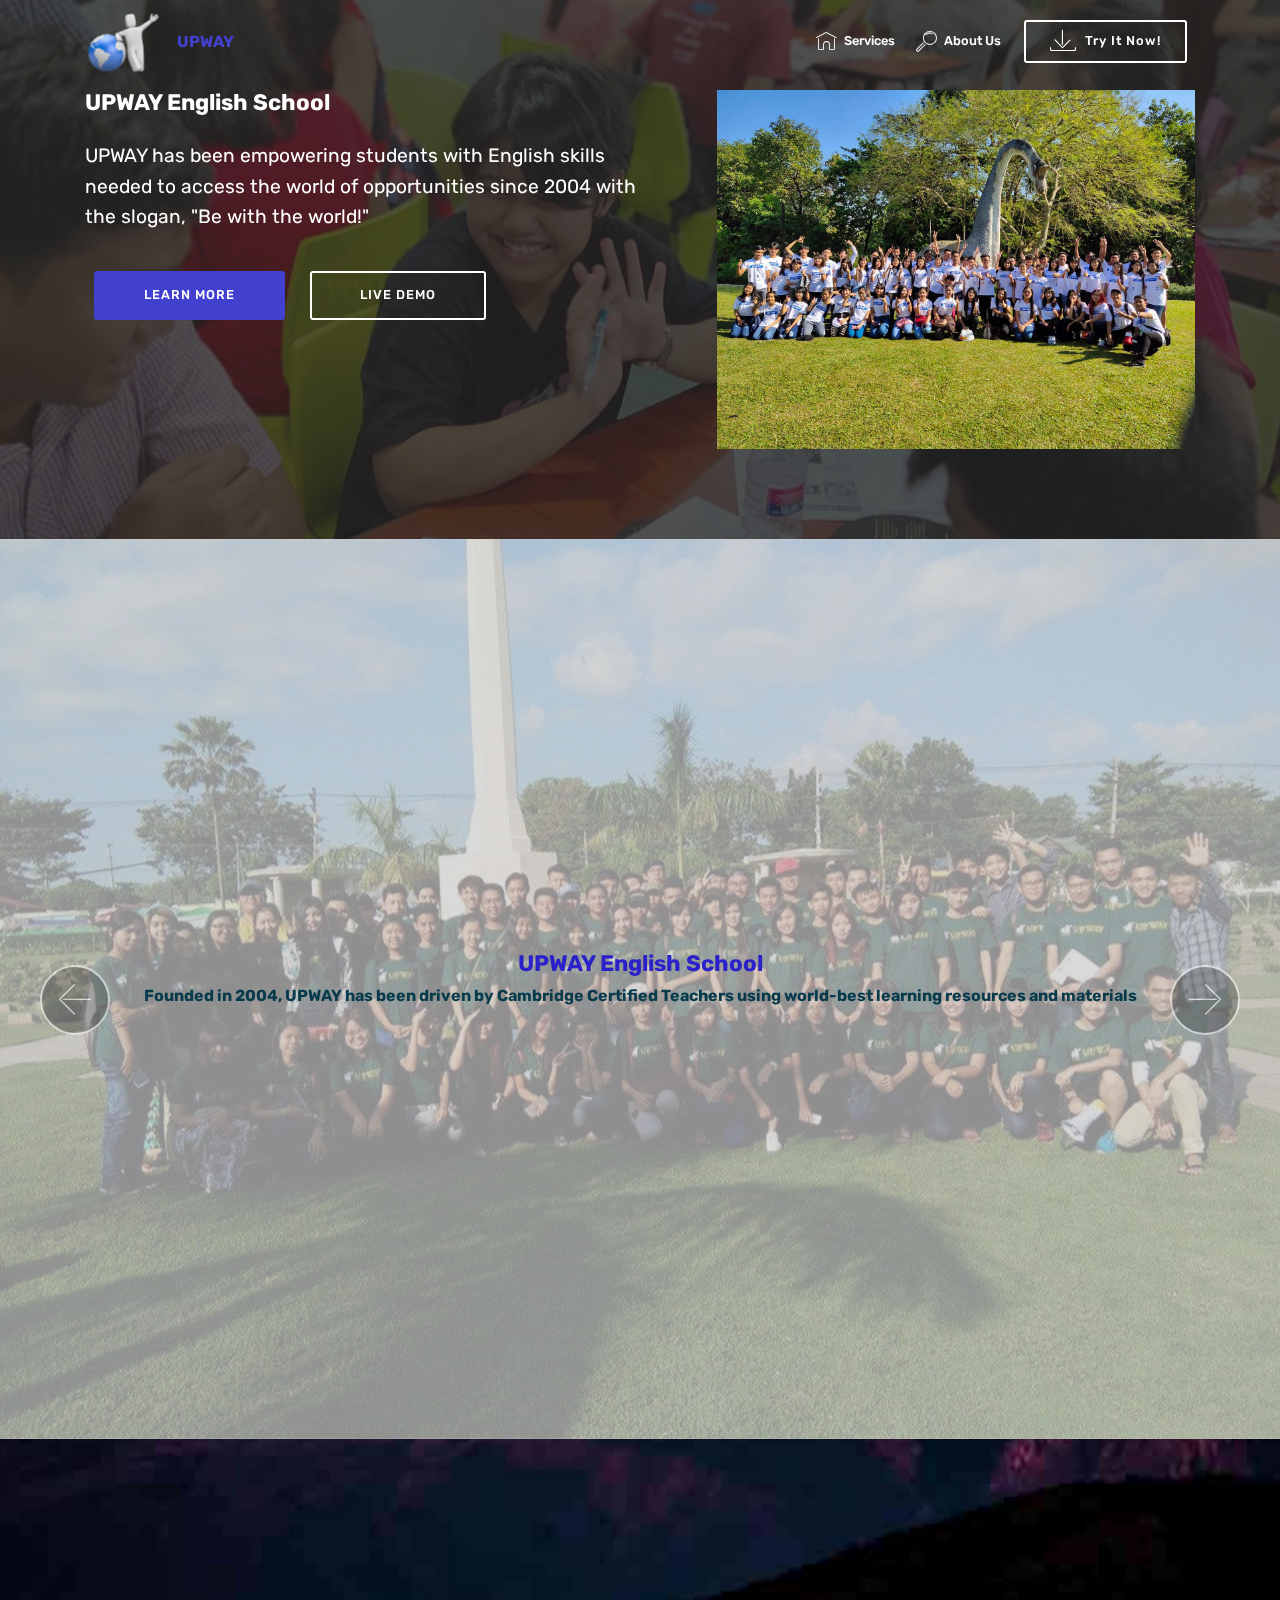
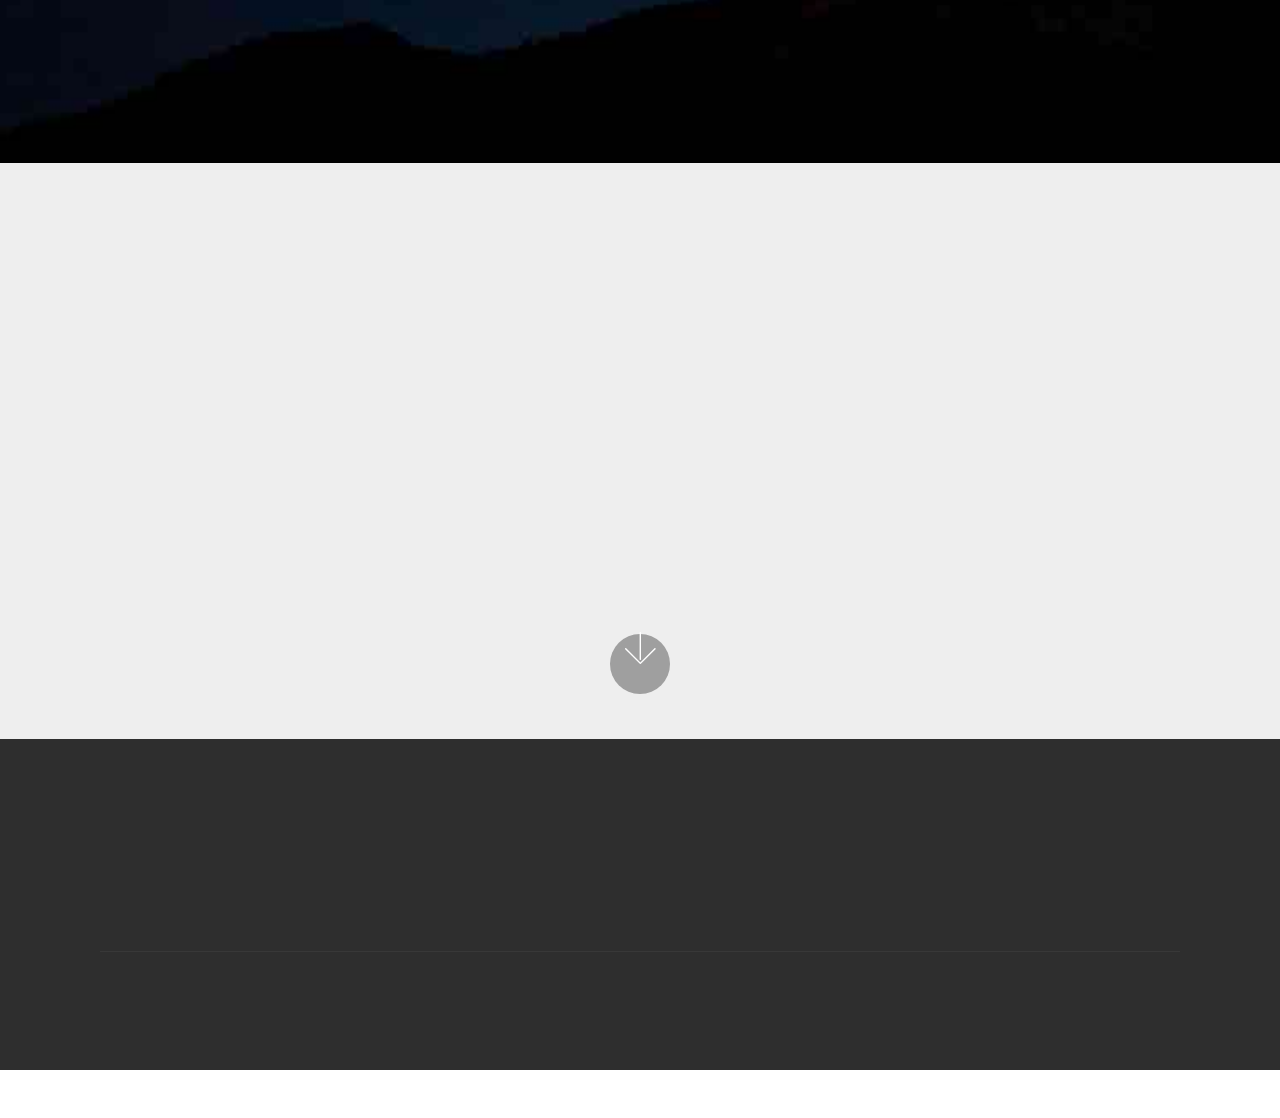
==== commit 1ceadd8a: "create github pages" ====
--- a/index.html
+++ b/index.html
@@ -74,6 +74,35 @@
     </nav>
 </section>
 
+<section class="header3 cid-sCMEdwLU5y mbr-parallax-background" id="header3-13">
+
+    
+
+    <div class="mbr-overlay" style="opacity: 0.8; background-color: rgb(35, 35, 35);">
+    </div>
+
+    <div class="container">
+        <div class="media-container-row">
+            <div class="mbr-figure" style="width: 90%;">
+                <img src="assets/images/picnic-28-11-2019-1440x1080.jpg" alt="Mobirise">
+            </div>
+
+            <div class="media-content">
+                <h1 class="mbr-section-title mbr-white pb-3 mbr-fonts-style display-2"><strong>UPWAY English School</strong></h1>
+                
+                <div class="mbr-section-text mbr-white pb-3 ">
+                    <p class="mbr-text mbr-fonts-style display-5">UPWAY has been empowering students with English skills needed to access the world of opportunities since 2004 with the slogan,&nbsp;"Be with the world!"&nbsp;</p>
+                </div>
+                <div class="mbr-section-btn">
+                    <a class="btn btn-md btn-primary display-4" href="https://mobiri.se">LEARN MORE</a>
+                    <a class="btn btn-md btn-white-outline display-4" href="https://mobiri.se">LIVE DEMO</a>
+                </div>
+            </div>
+        </div>
+    </div>
+
+</section>
+
 <section class="carousel slide cid-sCFnDkn7ON" data-interval="false" id="slider1-j">
 
     
@@ -206,7 +235,7 @@
             </div>
         </div>
     </div>
-</section><section style="background-color: #fff; font-family: -apple-system, BlinkMacSystemFont, 'Segoe UI', 'Roboto', 'Helvetica Neue', Arial, sans-serif; color:#aaa; font-size:12px; padding: 0; align-items: center; display: flex;"><a href="https://mobirise.site/c" style="flex: 1 1; height: 3rem; padding-left: 1rem;"></a><p style="flex: 0 0 auto; margin:0; padding-right:1rem;">Made with Mobirise <a href="https://mobirise.site/j" style="color:#aaa;">site</a> software</p></section><script src="assets/web/assets/jquery/jquery.min.js"></script>  <script src="assets/popper/popper.min.js"></script>  <script src="assets/bootstrap/js/bootstrap.min.js"></script>  <script src="assets/tether/tether.min.js"></script>  <script src="assets/smoothscroll/smooth-scroll.js"></script>  <script src="assets/viewportchecker/jquery.viewportchecker.js"></script>  <script src="assets/dropdown/js/nav-dropdown.js"></script>  <script src="assets/dropdown/js/navbar-dropdown.js"></script>  <script src="assets/touchswipe/jquery.touch-swipe.min.js"></script>  <script src="assets/ytplayer/jquery.mb.ytplayer.min.js"></script>  <script src="assets/vimeoplayer/jquery.mb.vimeo_player.js"></script>  <script src="assets/bootstrapcarouselswipe/bootstrap-carousel-swipe.js"></script>  <script src="assets/parallax/jarallax.min.js"></script>  <script src="assets/theme/js/script.js"></script>  <script src="assets/slidervideo/script.js"></script>  
+</section><section style="background-color: #fff; font-family: -apple-system, BlinkMacSystemFont, 'Segoe UI', 'Roboto', 'Helvetica Neue', Arial, sans-serif; color:#aaa; font-size:12px; padding: 0; align-items: center; display: flex;"><a href="https://mobirise.site/r" style="flex: 1 1; height: 3rem; padding-left: 1rem;"></a><p style="flex: 0 0 auto; margin:0; padding-right:1rem;"><a href="https://mobirise.site" style="color:#aaa;">Mobirise</a> best builder</p></section><script src="assets/web/assets/jquery/jquery.min.js"></script>  <script src="assets/popper/popper.min.js"></script>  <script src="assets/bootstrap/js/bootstrap.min.js"></script>  <script src="assets/tether/tether.min.js"></script>  <script src="assets/smoothscroll/smooth-scroll.js"></script>  <script src="assets/viewportchecker/jquery.viewportchecker.js"></script>  <script src="assets/dropdown/js/nav-dropdown.js"></script>  <script src="assets/dropdown/js/navbar-dropdown.js"></script>  <script src="assets/touchswipe/jquery.touch-swipe.min.js"></script>  <script src="assets/parallax/jarallax.min.js"></script>  <script src="assets/ytplayer/jquery.mb.ytplayer.min.js"></script>  <script src="assets/vimeoplayer/jquery.mb.vimeo_player.js"></script>  <script src="assets/bootstrapcarouselswipe/bootstrap-carousel-swipe.js"></script>  <script src="assets/theme/js/script.js"></script>  <script src="assets/slidervideo/script.js"></script>  
   
   
   <input name="animation" type="hidden">
--- a/assets/mobirise/css/mbr-additional.css
+++ b/assets/mobirise/css/mbr-additional.css
@@ -1000,6 +1000,32 @@
 .cid-slBJMFUHjS .dropdown-item:hover {
   color: #232323 !important;
 }
+.cid-sCMEdwLU5y {
+  padding-top: 90px;
+  padding-bottom: 90px;
+  background-image: url("../../../assets/images/img-adv-11-1378x640.jpg");
+}
+.cid-sCMEdwLU5y .media-container-row {
+  flex-direction: row-reverse;
+  -webkit-flex-direction: row-reverse;
+}
+@media (min-width: 992px) {
+  .cid-sCMEdwLU5y .mbr-figure {
+    padding-right: 4rem;
+    padding-right: 0;
+    padding-left: 4rem;
+  }
+}
+@media (max-width: 991px) {
+  .cid-sCMEdwLU5y .mbr-figure {
+    padding-bottom: 3rem;
+  }
+}
+@media (max-width: 767px) {
+  .cid-sCMEdwLU5y .mbr-text {
+    text-align: center;
+  }
+}
 .cid-sCFnDkn7ON .modal-body .close {
   background: #1b1b1b;
 }
--- a/assets/mobirise/css/mbr-additional.css
+++ b/assets/mobirise/css/mbr-additional.css
@@ -1000,6 +1000,32 @@
 .cid-slBJMFUHjS .dropdown-item:hover {
   color: #232323 !important;
 }
+.cid-sCMEdwLU5y {
+  padding-top: 90px;
+  padding-bottom: 90px;
+  background-image: url("../../../assets/images/img-adv-11-1378x640.jpg");
+}
+.cid-sCMEdwLU5y .media-container-row {
+  flex-direction: row-reverse;
+  -webkit-flex-direction: row-reverse;
+}
+@media (min-width: 992px) {
+  .cid-sCMEdwLU5y .mbr-figure {
+    padding-right: 4rem;
+    padding-right: 0;
+    padding-left: 4rem;
+  }
+}
+@media (max-width: 991px) {
+  .cid-sCMEdwLU5y .mbr-figure {
+    padding-bottom: 3rem;
+  }
+}
+@media (max-width: 767px) {
+  .cid-sCMEdwLU5y .mbr-text {
+    text-align: center;
+  }
+}
 .cid-sCFnDkn7ON .modal-body .close {
   background: #1b1b1b;
 }
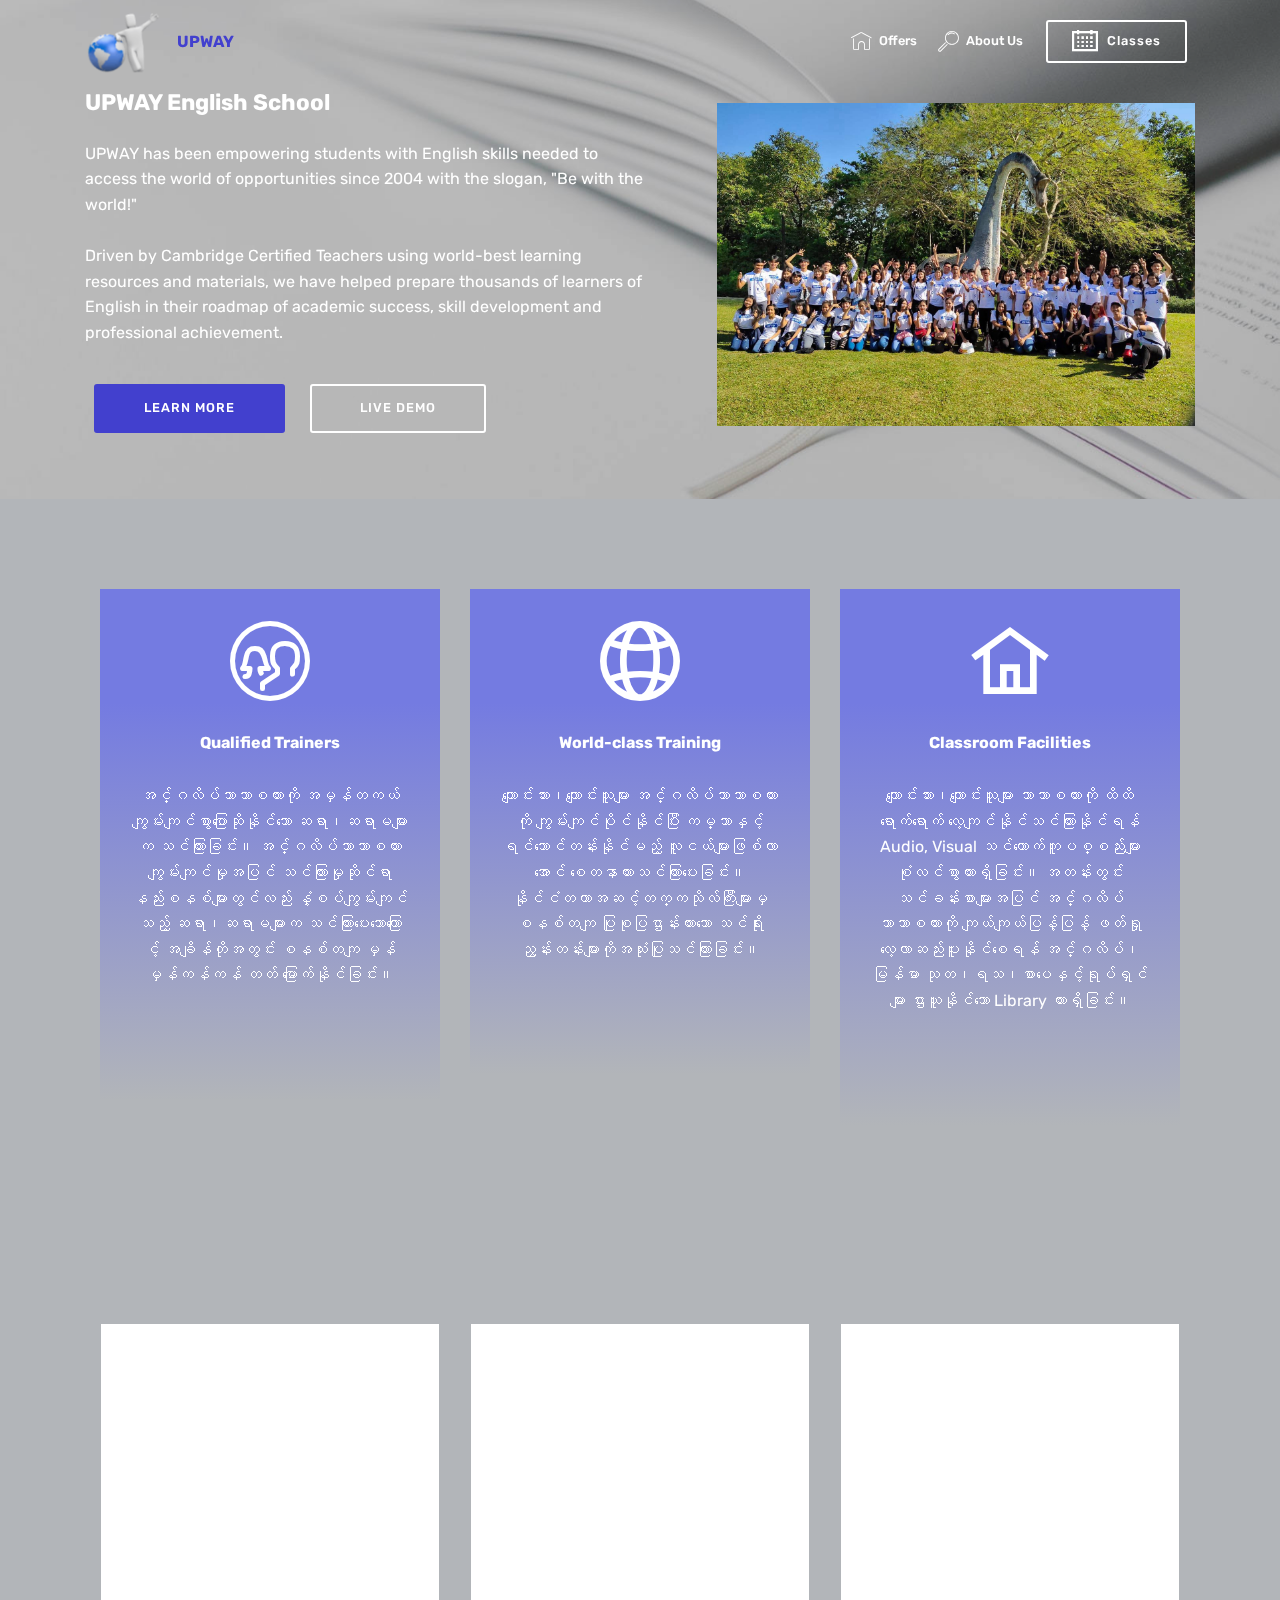
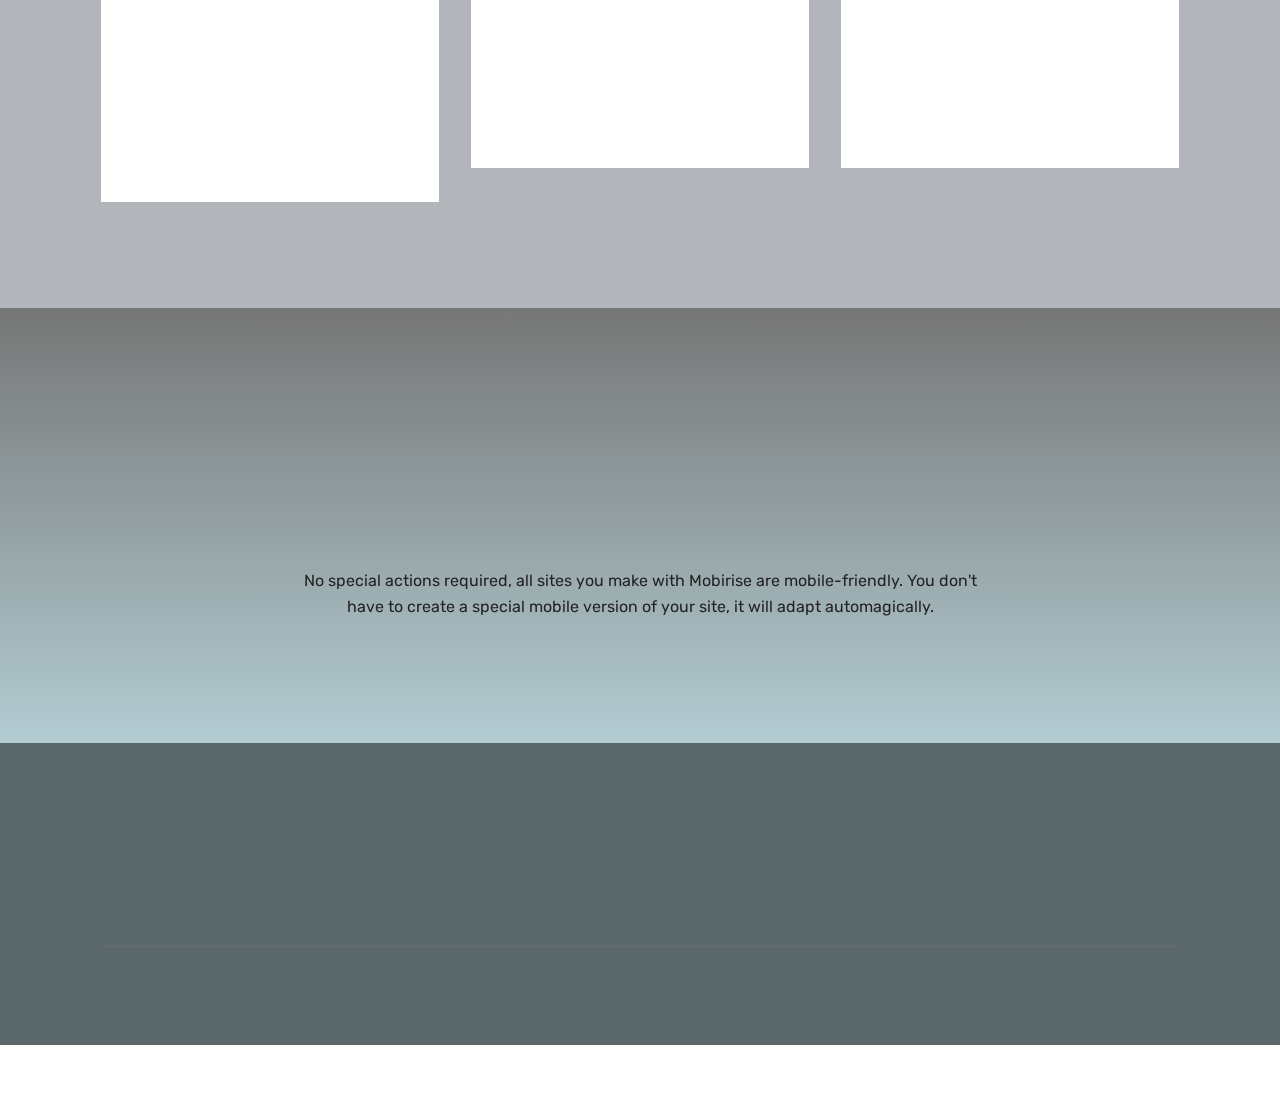
==== commit 42c96320: "create github pages" ====
--- a/index.html
+++ b/index.html
@@ -11,7 +11,9 @@
   
   
   <title>Home</title>
+  <link rel="stylesheet" href="assets/web/assets/mobirise-icons2/mobirise2.css">
   <link rel="stylesheet" href="assets/web/assets/mobirise-icons/mobirise-icons.css">
+  <link rel="stylesheet" href="assets/web/assets/mobirise-icons-bold/mobirise-icons-bold.css">
   <link rel="stylesheet" href="assets/bootstrap/css/bootstrap.min.css">
   <link rel="stylesheet" href="assets/bootstrap/css/bootstrap-grid.min.css">
   <link rel="stylesheet" href="assets/bootstrap/css/bootstrap-reboot.min.css">
@@ -57,8 +59,7 @@
             <ul class="navbar-nav nav-dropdown" data-app-modern-menu="true"><li class="nav-item">
                     <a class="nav-link link text-white display-4" href="https://mobirise.com">
                         <span class="mbri-home mbr-iconfont mbr-iconfont-btn"></span>
-                        Services
-                    </a>
+                        Offers</a>
                 </li>
                 <li class="nav-item">
                     <a class="nav-link link text-white text-primary display-4" href="page2.html">
@@ -66,10 +67,9 @@
                         About Us
                     </a>
                 </li></ul>
-            <div class="navbar-buttons mbr-section-btn"><a class="btn btn-sm btn-white-outline display-4" href="https://mobirise.com"><span class="mbri-save mbr-iconfont mbr-iconfont-btn" style="color: rgb(255, 255, 255);"></span>
-                    
-                    Try It Now!
-                </a></div>
+            <div class="navbar-buttons mbr-section-btn"><a class="btn btn-sm btn-white-outline display-4" href="https://mobirise.com"><span class="mobi-mbri mobi-mbri-calendar mbr-iconfont mbr-iconfont-btn" style="color: rgb(255, 255, 255);"></span>
+                    
+                    Classes</a></div>
         </div>
     </nav>
 </section>
@@ -78,20 +78,20 @@
 
     
 
-    <div class="mbr-overlay" style="opacity: 0.8; background-color: rgb(35, 35, 35);">
+    <div class="mbr-overlay" style="opacity: 0.3; background-color: rgb(35, 35, 35);">
     </div>
 
     <div class="container">
         <div class="media-container-row">
             <div class="mbr-figure" style="width: 90%;">
-                <img src="assets/images/picnic-28-11-2019-1440x1080.jpg" alt="Mobirise">
+                <img src="assets/images/picnic-28-11-2019-1440x1080.jpeg" alt="Mobirise">
             </div>
 
             <div class="media-content">
                 <h1 class="mbr-section-title mbr-white pb-3 mbr-fonts-style display-2"><strong>UPWAY English School</strong></h1>
                 
                 <div class="mbr-section-text mbr-white pb-3 ">
-                    <p class="mbr-text mbr-fonts-style display-5">UPWAY has been empowering students with English skills needed to access the world of opportunities since 2004 with the slogan,&nbsp;"Be with the world!"&nbsp;</p>
+                    <p class="mbr-text mbr-fonts-style display-7">UPWAY has been empowering students with English skills needed to access the world of opportunities since 2004 with the slogan,&nbsp;"Be with the world!"<br><br>Driven by Cambridge Certified Teachers using world-best learning resources and materials, we have&nbsp;helped prepare thousands of learners of English in their roadmap of academic success, skill development and  professional achievement.</p>
                 </div>
                 <div class="mbr-section-btn">
                     <a class="btn btn-md btn-primary display-4" href="https://mobiri.se">LEARN MORE</a>
@@ -103,45 +103,239 @@
 
 </section>
 
-<section class="carousel slide cid-sCFnDkn7ON" data-interval="false" id="slider1-j">
-
-    
-
-    <div class="full-screen"><div class="mbr-slider slide carousel" data-keyboard="false" data-ride="carousel" data-interval="4000" data-pause="true"><div class="carousel-inner" role="listbox"><div class="carousel-item slider-fullscreen-image" data-bg-video-slide="false" style="background-image: url(assets/images/picnic-28-11-2019-1440x1080.jpg);"><div class="container container-slide"><div class="image_wrapper"><div class="mbr-overlay" style="opacity: 0.7; background-color: rgb(204, 204, 204);"></div><img src="assets/images/picnic-28-11-2019-1440x1080.jpg" alt="" title=""><div class="carousel-caption justify-content-center"><div class="col-10 align-center"><h2 class="mbr-fonts-style display-2"><strong>UPWAY English School</strong></h2><p class="lead mbr-text mbr-fonts-style display-7"><strong>UPWAY has been empowering students with English skills needed to access the world of opportunities since 2004&nbsp;</strong><strong>with the slogan of&nbsp;</strong><br><strong><em>"Be with the world!"&nbsp;</em></strong></p></div></div></div></div></div><div class="carousel-item slider-fullscreen-image active" data-bg-video-slide="false" style="background-image: url(assets/images/24067843-834299570075106-3666852623019435924-n-960x720.jpg);"><div class="container container-slide"><div class="image_wrapper"><div class="mbr-overlay" style="opacity: 0.7; background-color: rgb(204, 204, 204);"></div><img src="assets/images/24067843-834299570075106-3666852623019435924-n-960x720.jpg" alt="" title=""><div class="carousel-caption justify-content-center"><div class="col-10 align-right"><h2 class="mbr-fonts-style display-2"><strong>UPWAY English School</strong><strong><br></strong></h2><p class="lead mbr-text mbr-fonts-style display-7"><strong>Founded in 2004, UPWAY has been driven by Cambridge Certified Teachers using world-best learning resources and materials</strong></p></div></div></div></div></div><div class="carousel-item slider-fullscreen-image" data-bg-video-slide="false" style="background-image: url(assets/images/picnic-07-12-2015.jpg-960x540.jpg);"><div class="container container-slide"><div class="image_wrapper"><div class="mbr-overlay" style="opacity: 0.7; background-color: rgb(204, 204, 204);"></div><img src="assets/images/picnic-07-12-2015.jpg-960x540.jpg" alt="" title=""><div class="carousel-caption justify-content-center"><div class="col-10 align-right"><h2 class="mbr-fonts-style display-2"><strong>UPWAY English School</strong></h2><p class="lead mbr-text mbr-fonts-style display-7"><strong>We have helped prepare thousands of learners of English in their roadmap of academic success, skill development and&nbsp; professional achievement.</strong></p></div></div></div></div></div></div><a data-app-prevent-settings="" class="carousel-control carousel-control-prev" role="button" data-slide="prev" href="#slider1-j"><span aria-hidden="true" class="mbri-left mbr-iconfont"></span><span class="sr-only">Previous</span></a><a data-app-prevent-settings="" class="carousel-control carousel-control-next" role="button" data-slide="next" href="#slider1-j"><span aria-hidden="true" class="mbri-right mbr-iconfont"></span><span class="sr-only">Next</span></a></div></div>
-
+<section class="features8 cid-sCMMNnCZHt" id="features8-16">
+
+    
+
+    
+
+    <div class="container">
+        <div class="media-container-row">
+
+            <div class="card col-12 col-md-6 col-lg-4">
+                <div class="card-img">
+                    <span class="mbr-iconfont mbrib-users" style="font-size: 80px;"></span>
+                </div>
+                <div class="card-box align-center">
+                    <h4 class="card-title mbr-fonts-style display-7"><strong>Qualified Trainers</strong></h4>
+                    <p class="mbr-text mbr-fonts-style display-7">
+                       အင်္ဂလိပ်ဘာသာစကားကို အမှန်တကယ်ကျွမ်းကျင်စွာပြောဆိုနိုင်သော ဆရာ၊ဆရာမများက သင်ကြားခြင်း။   အင်္ဂလိပ်ဘာသာစကား ကျွမ်းကျင်မှုအပြင် သင်ကြားမှုဆိုင်ရာနည်းစနစ်များတွင်လည်း နှံံ့စပ်ကျွမ်းကျင်သည့် ဆရာ၊ဆရာမများက သင်ကြားပေးသောကြောင့် အချိန်တိုအတွင်း စနစ်တကျ မှန်မှန်ကန်ကန် တတ် မြောက်နိုင်ခြင်း။
+                    </p>
+                    <div class="mbr-section-btn text-center">
+                        <a href="https://mobiri.se" class="btn btn-secondary display-4">
+                            More
+                        </a>
+                    </div>
+                </div>
+            </div>
+
+            <div class="card col-12 col-md-6 col-lg-4">
+                <div class="card-img">
+                    <span class="mbr-iconfont mobi-mbri-globe-2 mobi-mbri" style="font-size: 80px;"></span>
+                </div>
+                <div class="card-box align-center">
+                    <h4 class="card-title mbr-fonts-style display-7"><strong>World-class Training</strong></h4>
+                    <p class="mbr-text mbr-fonts-style display-7">
+                       ကျောင်းသား၊ကျောင်းသူများ အင်္ဂလိပ်ဘာသာစကားကို ကျွမ်းကျင်ပိုင်နိုင်ပြီး ကမ္ဘာနှင့်ရင်ဘောင်တန်းနိုင်မည့် လူငယ်များဖြစ်လာအောင် စေတနာထားသင်ကြားပေးခြင်း။ နိုင်ငံတကာအဆင့်တက္ကသိုလ်ကြီးးများမှ စနစ်တကျ ပြုစုပြဌာန်းထားသော သင်ရိုးညွန်းတန်းများကိုအသုံးပြုသင်ကြားခြင်း။
+                    </p>
+                    <div class="mbr-section-btn text-center">
+                        <a href="https://mobiri.se" class="btn btn-secondary display-4">
+                            More
+                        </a>
+                    </div>
+                </div>
+            </div>
+
+            <div class="card col-12 col-md-6 col-lg-4">
+                <div class="card-img">
+                    <span class="mbr-iconfont mobi-mbri-home mobi-mbri" style="font-size: 80px;"></span>
+                </div>
+                <div class="card-box align-center">
+                    <h4 class="card-title mbr-fonts-style display-7"><strong>Classroom Facilities</strong></h4>
+                    <p class="mbr-text mbr-fonts-style display-7">
+                       ကျောင်းသား၊ကျောင်းသူများ ဘာသာစကားကို ထိထိရောက်ရောက် လေ့ကျင်နိုင်သင်ကြားနိုင်ရန် Audio, Visual သင်ထောက်ကူပစ္စည်းများ စုံလင်စွာထားရှိခြင်း။ အတန်းတွင်း သင်ခန်းစာများအပြင် အင်္ဂလိပ်ဘာသာစကားကို ကျယ်ကျယ်ပြန့်ပြန့် ဖတ်ရှု လေ့လာဆည်းပူးနိုင်စေရန် အင်္ဂလိပ်၊မြန်မာ သုတ၊ရသ၊စာပေနှင့်ရုပ်ရှင်များ ဌားယူနိုင်သော Library ထားရှိခြင်း။
+                    </p>
+                    <div class="mbr-section-btn text-center">
+                        <a href="https://mobiri.se" class="btn btn-secondary display-4">
+                            More
+                        </a>
+                    </div>
+                </div>
+            </div>
+
+            
+        </div>
+    </div>
 </section>
 
-<section class="cid-slBJMHAbvi mbr-fullscreen mbr-parallax-background" id="header2-f">
-
-    
-
-    
-
-    <div class="container align-center">
-        <div class="row justify-content-md-center">
-            <div class="mbr-white col-md-10">
-                <h1 class="mbr-section-title mbr-bold pb-3 mbr-fonts-style display-1">
-                    FULL SCREEN INTRO
-                </h1>
-                
-                <p class="mbr-text pb-3 mbr-fonts-style display-5">
-                    Click any text to edit or style it. Select text to insert a link. Click blue "Gear" icon in the top right corner to hide/show buttons, text, title and change the block background. Click red "+" in the bottom right corner to add a new block. Use the top left menu to create new pages, sites and add themes.
-                </p>
-                <div class="mbr-section-btn">
-                    <a class="btn btn-md btn-secondary display-4" href="https://mobirise.com">LEARN MORE</a>
-                    <a class="btn btn-md btn-white-outline display-4" href="https://mobirise.com">LIVE DEMO</a>
-                </div>
-            </div>
-        </div>
-    </div>
-    <div class="mbr-arrow hidden-sm-down" aria-hidden="true">
-        <a href="#next">
-            <i class="mbri-down mbr-iconfont"></i>
-        </a>
+<section class="features3 cid-sCMOC1XvMn" id="features3-1a">
+
+    
+
+    
+    <div class="container">
+        <div class="media-container-row">
+            <div class="card p-3 col-12 col-md-6 col-lg-4">
+                <div class="card-wrapper">
+                    <div class="card-img">
+                        <img src="assets/images/img-adv-5-2000x1500.jpeg" alt="Mobirise">
+                    </div>
+                    <div class="card-box">
+                        <h4 class="card-title mbr-fonts-style display-7">
+                            No Coding
+                        </h4>
+                        <p class="mbr-text mbr-fonts-style display-7">
+                            Mobirise is an easy website builder - just drop site elements to your page, add content and style it to look the way you like.
+                        </p>
+                    </div>
+                    <div class="mbr-section-btn text-center">
+                        <a href="https://mobiri.se" class="btn btn-primary display-4">
+                            Learn More
+                        </a>
+                    </div>
+                </div>
+            </div>
+
+            <div class="card p-3 col-12 col-md-6 col-lg-4">
+                <div class="card-wrapper">
+                    <div class="card-img">
+                        <img src="assets/images/img-adv-7-1378x640.jpg" alt="Mobirise">
+                    </div>
+                    <div class="card-box">
+                        <h4 class="card-title mbr-fonts-style display-7">
+                            Mobile Friendly
+                        </h4>
+                        <p class="mbr-text mbr-fonts-style display-7">
+                            All sites you make with Mobirise are mobile-friendly. You don't have to create a special mobile version of your site.
+                        </p>
+                    </div>
+                    <div class="mbr-section-btn text-center">
+                        <a href="https://mobiri.se" class="btn btn-primary display-4">
+                            Learn More
+                        </a>
+                    </div>
+                </div>
+            </div>
+
+            <div class="card p-3 col-12 col-md-6 col-lg-4">
+                <div class="card-wrapper">
+                    <div class="card-img">
+                        <img src="assets/images/img-adv-11-1378x640.jpg" alt="Mobirise">
+                    </div>
+                    <div class="card-box">
+                        <h4 class="card-title mbr-fonts-style display-7">
+                            Unique Styles
+                        </h4>
+                        <p class="mbr-text mbr-fonts-style display-7">
+                            Mobirise offers many site blocks in several themes, and though these blocks are pre-made, they are flexible.
+                        </p>
+                    </div>
+                    <div class="mbr-section-btn text-center">
+                        <a href="https://mobiri.se" class="btn btn-primary display-4">
+                            Learn More
+                        </a>
+                    </div>
+                </div>
+            </div>
+
+            
+        </div>
     </div>
 </section>
 
-<section class="cid-slBJMIPvQd" id="footer1-g">
+<section class="tabs2 tabs cid-sCMOjo4c12" id="tabs2-19">
+
+    
+
+    
+    <div class="container">
+        <h2 class="mbr-section-title align-center pb-5 mbr-fonts-style display-2">
+            Tabs with gradient background
+        </h2>
+        <div class="media-container-row">
+            <div class="col-12 col-md-8">
+                <ul class="nav nav-tabs" role="tablist">
+                    <li class="nav-item">
+                        <a class="nav-link active mbr-fonts-style display-7" role="tab" data-toggle="tab" href="#tab1">
+                            Mobile Friendly
+                        </a>
+                    </li>
+                    <li class="nav-item">
+                        <a class="nav-link mbr-fonts-style display-7" role="tab" data-toggle="tab" href="#tab2">
+                            No Coding
+                        </a>
+                    </li>
+                    <li class="nav-item">
+                        <a class="nav-link mbr-fonts-style display-7" role="tab" data-toggle="tab" href="#tab3">
+                            Unique Styles
+                        </a>
+                    </li>
+                    
+                    
+                    
+                </ul>
+                <div class="tab-content">
+                    <div id="tab1" class="tab-pane in active" role="tabpanel">
+                        <div class="row">
+                            <div class="col-md-12">
+                                <p class="mbr-text py-5 mbr-fonts-style display-7">
+                                    No special actions required, all sites you make with Mobirise are mobile-friendly. You don't have to create a special mobile version of your site, it will adapt automagically.
+                                </p>
+                            </div>
+                        </div>
+                    </div>
+                    <div id="tab2" class="tab-pane" role="tabpanel">
+                        <div class="row">
+                            <div class="col-md-12">
+                                <p class="mbr-text py-5 mbr-fonts-style display-7">
+                                    Mobirise is an easy website builder - just drop site elements to your page, add content and style it to look the way you like.
+                                </p>
+                            </div>
+                        </div>
+                    </div>
+                    <div id="tab3" class="tab-pane" role="tabpanel">
+                        <div class="row">
+                            <div class="col-md-12">
+                                <p class="mbr-text py-5 mbr-fonts-style display-7">
+                                    Mobirise offers many site blocks in several themes, and though these blocks are pre-made, they are flexible. You can combine blocks in different ways on your pages.
+                                </p>
+                            </div>
+                        </div>
+                    </div>
+                    <div id="tab4" class="tab-pane" role="tabpanel">
+                        <div class="row">
+                            <div class="col-md-12">
+                                <p class="mbr-text py-5 mbr-fonts-style display-7">
+                                    Mobirise gives you the freedom to develop as many websites as you like given the fact that it is a desktop app.
+                                </p>
+                            </div>
+                        </div>
+                    </div>
+                    <div id="tab5" class="tab-pane" role="tabpanel">
+                        <div class="row">
+                            <div class="col-md-12">
+                                <p class="mbr-text py-5 mbr-fonts-style display-7">
+                                    Publish your website to a local drive, FTP or host on Amazon S3, Google Cloud, Github Pages. Don't be a hostage to just one platform or service provider.
+                                </p>
+                            </div>
+                        </div>
+                    </div>
+                    <div id="tab6" class="tab-pane" role="tabpanel">
+                        <div class="row">
+                            <div class="col-md-12">
+                                <p class="mbr-text py-5 mbr-fonts-style display-7">
+                                    Just drop the blocks into the page, edit content inline and publish - no technical skills required.
+                                </p>
+                            </div>
+                        </div>
+                    </div>
+                </div>
+            </div>
+        </div>
+    </div>
+</section>
+
+<section class="cid-sCMLZdqDs8" id="footer1-15">
 
     
 
@@ -152,28 +346,23 @@
             <div class="col-12 col-md-3">
                 <div class="media-wrap">
                     <a href="https://mobirise.com/">
-                        <img src="assets/images/logo2.png" alt="Mobirise">
+                        <img src="assets/images/picture3-433x235.png" alt="Mobirise">
                     </a>
                 </div>
             </div>
-            <div class="col-12 col-md-3 mbr-fonts-style display-7">
+            <div class="col-12 col-md-3 mbr-fonts-style display-4">
                 <h5 class="pb-3">
                     Address
                 </h5>
-                <p class="mbr-text">
-                    1234 Street Name
-                    <br>City, AA 99999
-                </p>
-            </div>
-            <div class="col-12 col-md-3 mbr-fonts-style display-7">
+                <p class="mbr-text">6-A 1270, Kan Thar Yar 1st St, Ward 38,
+<br>Dagon Myo Thit (North) Township, Yangon, Myanmar (Burma)</p>
+            </div>
+            <div class="col-12 col-md-3 mbr-fonts-style display-4">
                 <h5 class="pb-3">
                     Contacts
                 </h5>
-                <p class="mbr-text">
-                    Email: support@mobirise.com
-                    <br>Phone: +1 (0) 000 0000 001
-                    <br>Fax: +1 (0) 000 0000 002
-                </p>
+                <p class="mbr-text">Phone +95 (0) 942 0283 021<br>Email: tno.upway@gmail.com
+                    <br><br><br></p>
             </div>
             <div class="col-12 col-md-3 mbr-fonts-style display-7">
                 <h5 class="pb-3">
@@ -194,48 +383,36 @@
             </div>
             <div class="media-container-row mbr-white">
                 <div class="col-sm-6 copyright">
-                    <p class="mbr-text mbr-fonts-style display-7">
-                        © Copyright 2017 Mobirise - All Rights Reserved
+                    <p class="mbr-text mbr-fonts-style display-4">
+                        © Copyright 2021 UPWAY English School - All Rights Reserved
                     </p>
                 </div>
                 <div class="col-md-6">
                     <div class="social-list align-right">
                         <div class="soc-item">
-                            <a href="https://twitter.com/mobirise" target="_blank">
-                                <span class="socicon-twitter socicon mbr-iconfont mbr-iconfont-social"></span>
+                            <a href="https://www.facebook.com/tno.upway" target="_blank">
+                                <span class="mbr-iconfont mbr-iconfont-social socicon-facebook socicon" style="font-size: 30px;"></span>
                             </a>
                         </div>
                         <div class="soc-item">
-                            <a href="https://www.facebook.com/pages/Mobirise/1616226671953247" target="_blank">
-                                <span class="socicon-facebook socicon mbr-iconfont mbr-iconfont-social"></span>
+                            <a href="https://www.youtube.com/channel/UCD23pmnGlhWasoL67dYcN5Q/featured" target="_blank">
+                                <span class="mbr-iconfont mbr-iconfont-social socicon-youtube socicon" style="font-size: 30px;"></span>
                             </a>
                         </div>
                         <div class="soc-item">
                             <a href="https://www.youtube.com/c/mobirise" target="_blank">
-                                <span class="socicon-youtube socicon mbr-iconfont mbr-iconfont-social"></span>
+                                <span class="mbr-iconfont mbr-iconfont-social socicon-telegram socicon" style="font-size: 30px;"></span>
                             </a>
                         </div>
-                        <div class="soc-item">
-                            <a href="https://instagram.com/mobirise" target="_blank">
-                                <span class="socicon-instagram socicon mbr-iconfont mbr-iconfont-social"></span>
-                            </a>
-                        </div>
-                        <div class="soc-item">
-                            <a href="https://plus.google.com/u/0/+Mobirise" target="_blank">
-                                <span class="socicon-googleplus socicon mbr-iconfont mbr-iconfont-social"></span>
-                            </a>
-                        </div>
-                        <div class="soc-item">
-                            <a href="https://www.behance.net/Mobirise" target="_blank">
-                                <span class="socicon-behance socicon mbr-iconfont mbr-iconfont-social"></span>
-                            </a>
-                        </div>
-                    </div>
-                </div>
-            </div>
-        </div>
-    </div>
-</section><section style="background-color: #fff; font-family: -apple-system, BlinkMacSystemFont, 'Segoe UI', 'Roboto', 'Helvetica Neue', Arial, sans-serif; color:#aaa; font-size:12px; padding: 0; align-items: center; display: flex;"><a href="https://mobirise.site/r" style="flex: 1 1; height: 3rem; padding-left: 1rem;"></a><p style="flex: 0 0 auto; margin:0; padding-right:1rem;"><a href="https://mobirise.site" style="color:#aaa;">Mobirise</a> best builder</p></section><script src="assets/web/assets/jquery/jquery.min.js"></script>  <script src="assets/popper/popper.min.js"></script>  <script src="assets/bootstrap/js/bootstrap.min.js"></script>  <script src="assets/tether/tether.min.js"></script>  <script src="assets/smoothscroll/smooth-scroll.js"></script>  <script src="assets/viewportchecker/jquery.viewportchecker.js"></script>  <script src="assets/dropdown/js/nav-dropdown.js"></script>  <script src="assets/dropdown/js/navbar-dropdown.js"></script>  <script src="assets/touchswipe/jquery.touch-swipe.min.js"></script>  <script src="assets/parallax/jarallax.min.js"></script>  <script src="assets/ytplayer/jquery.mb.ytplayer.min.js"></script>  <script src="assets/vimeoplayer/jquery.mb.vimeo_player.js"></script>  <script src="assets/bootstrapcarouselswipe/bootstrap-carousel-swipe.js"></script>  <script src="assets/theme/js/script.js"></script>  <script src="assets/slidervideo/script.js"></script>  
+                        
+                        
+                        
+                    </div>
+                </div>
+            </div>
+        </div>
+    </div>
+</section><section style="background-color: #fff; font-family: -apple-system, BlinkMacSystemFont, 'Segoe UI', 'Roboto', 'Helvetica Neue', Arial, sans-serif; color:#aaa; font-size:12px; padding: 0; align-items: center; display: flex;"><a href="https://mobirise.site/q" style="flex: 1 1; height: 3rem; padding-left: 1rem;"></a><p style="flex: 0 0 auto; margin:0; padding-right:1rem;">Made with Mobirise <a href="https://mobirise.site/u" style="color:#aaa;">web page</a> theme</p></section><script src="assets/web/assets/jquery/jquery.min.js"></script>  <script src="assets/popper/popper.min.js"></script>  <script src="assets/bootstrap/js/bootstrap.min.js"></script>  <script src="assets/tether/tether.min.js"></script>  <script src="assets/smoothscroll/smooth-scroll.js"></script>  <script src="assets/viewportchecker/jquery.viewportchecker.js"></script>  <script src="assets/dropdown/js/nav-dropdown.js"></script>  <script src="assets/dropdown/js/navbar-dropdown.js"></script>  <script src="assets/touchswipe/jquery.touch-swipe.min.js"></script>  <script src="assets/parallax/jarallax.min.js"></script>  <script src="assets/mbr-tabs/mbr-tabs.js"></script>  <script src="assets/theme/js/script.js"></script>  
   
   
   <input name="animation" type="hidden">
--- a/assets/web/assets/mobirise-icons2/mobirise2.css
+++ b/assets/web/assets/mobirise-icons2/mobirise2.css
@@ -0,0 +1,498 @@
+@font-face {
+  font-family: 'Moririse2';
+  font-display: swap;
+  src:  url('mobirise2.eot?f2bix4');
+  src:  url('mobirise2.eot?f2bix4#iefix') format('embedded-opentype'),
+    url('mobirise2.ttf?f2bix4') format('truetype'),
+    url('mobirise2.woff?f2bix4') format('woff'),
+    url('mobirise2.svg?f2bix4#mobirise2') format('svg');
+  font-weight: normal;
+  font-style: normal;
+}
+
+[class^="mobi-"], [class*=" mobi-"] {
+  /* use !important to prevent issues with browser extensions that change fonts */
+  font-family: 'Moririse2' !important;
+  speak: none;
+  font-style: normal;
+  font-weight: normal;
+  font-variant: normal;
+  text-transform: none;
+  line-height: 1;
+
+  /* Better Font Rendering =========== */
+  -webkit-font-smoothing: antialiased;
+  -moz-osx-font-smoothing: grayscale;
+}
+
+.mobi-mbri-add-submenu:before {
+  content: "\e900";
+}
+.mobi-mbri-alert:before {
+  content: "\e901";
+}
+.mobi-mbri-align-center:before {
+  content: "\e902";
+}
+.mobi-mbri-align-justify:before {
+  content: "\e903";
+}
+.mobi-mbri-align-left:before {
+  content: "\e904";
+}
+.mobi-mbri-align-right:before {
+  content: "\e905";
+}
+.mobi-mbri-android:before {
+  content: "\e906";
+}
+.mobi-mbri-apple:before {
+  content: "\e907";
+}
+.mobi-mbri-arrow-down:before {
+  content: "\e908";
+}
+.mobi-mbri-arrow-next:before {
+  content: "\e909";
+}
+.mobi-mbri-arrow-prev:before {
+  content: "\e90a";
+}
+.mobi-mbri-arrow-up:before {
+  content: "\e90b";
+}
+.mobi-mbri-bold:before {
+  content: "\e90c";
+}
+.mobi-mbri-bookmark:before {
+  content: "\e90d";
+}
+.mobi-mbri-bootstrap:before {
+  content: "\e90e";
+}
+.mobi-mbri-briefcase:before {
+  content: "\e90f";
+}
+.mobi-mbri-browse:before {
+  content: "\e910";
+}
+.mobi-mbri-bulleted-list:before {
+  content: "\e911";
+}
+.mobi-mbri-calendar:before {
+  content: "\e912";
+}
+.mobi-mbri-camera:before {
+  content: "\e913";
+}
+.mobi-mbri-cart-add:before {
+  content: "\e914";
+}
+.mobi-mbri-cart-full:before {
+  content: "\e915";
+}
+.mobi-mbri-cash:before {
+  content: "\e916";
+}
+.mobi-mbri-change-style:before {
+  content: "\e917";
+}
+.mobi-mbri-chat:before {
+  content: "\e918";
+}
+.mobi-mbri-clock:before {
+  content: "\e919";
+}
+.mobi-mbri-close:before {
+  content: "\e91a";
+}
+.mobi-mbri-cloud:before {
+  content: "\e91b";
+}
+.mobi-mbri-code:before {
+  content: "\e91c";
+}
+.mobi-mbri-contact-form:before {
+  content: "\e91d";
+}
+.mobi-mbri-credit-card:before {
+  content: "\e91e";
+}
+.mobi-mbri-cursor-click:before {
+  content: "\e91f";
+}
+.mobi-mbri-cust-feedback:before {
+  content: "\e920";
+}
+.mobi-mbri-database:before {
+  content: "\e921";
+}
+.mobi-mbri-delivery:before {
+  content: "\e922";
+}
+.mobi-mbri-desktop:before {
+  content: "\e923";
+}
+.mobi-mbri-devices:before {
+  content: "\e924";
+}
+.mobi-mbri-down:before {
+  content: "\e925";
+}
+.mobi-mbri-download-2:before {
+  content: "\e926";
+}
+.mobi-mbri-download:before {
+  content: "\e927";
+}
+.mobi-mbri-drag-n-drop-2:before {
+  content: "\e928";
+}
+.mobi-mbri-drag-n-drop:before {
+  content: "\e929";
+}
+.mobi-mbri-edit-2:before {
+  content: "\e92a";
+}
+.mobi-mbri-edit:before {
+  content: "\e92b";
+}
+.mobi-mbri-error:before {
+  content: "\e92c";
+}
+.mobi-mbri-extension:before {
+  content: "\e92d";
+}
+.mobi-mbri-features:before {
+  content: "\e92e";
+}
+.mobi-mbri-file:before {
+  content: "\e92f";
+}
+.mobi-mbri-flag:before {
+  content: "\e930";
+}
+.mobi-mbri-folder:before {
+  content: "\e931";
+}
+.mobi-mbri-gift:before {
+  content: "\e932";
+}
+.mobi-mbri-github:before {
+  content: "\e933";
+}
+.mobi-mbri-globe-2:before {
+  content: "\e934";
+}
+.mobi-mbri-globe:before {
+  content: "\e935";
+}
+.mobi-mbri-growing-chart:before {
+  content: "\e936";
+}
+.mobi-mbri-hearth:before {
+  content: "\e937";
+}
+.mobi-mbri-help:before {
+  content: "\e938";
+}
+.mobi-mbri-home:before {
+  content: "\e939";
+}
+.mobi-mbri-hot-cup:before {
+  content: "\e93a";
+}
+.mobi-mbri-idea:before {
+  content: "\e93b";
+}
+.mobi-mbri-image-gallery:before {
+  content: "\e93c";
+}
+.mobi-mbri-image-slider:before {
+  content: "\e93d";
+}
+.mobi-mbri-info:before {
+  content: "\e93e";
+}
+.mobi-mbri-italic:before {
+  content: "\e93f";
+}
+.mobi-mbri-key:before {
+  content: "\e940";
+}
+.mobi-mbri-laptop:before {
+  content: "\e941";
+}
+.mobi-mbri-layers:before {
+  content: "\e942";
+}
+.mobi-mbri-left-right:before {
+  content: "\e943";
+}
+.mobi-mbri-left:before {
+  content: "\e944";
+}
+.mobi-mbri-letter:before {
+  content: "\e945";
+}
+.mobi-mbri-like:before {
+  content: "\e946";
+}
+.mobi-mbri-link:before {
+  content: "\e947";
+}
+.mobi-mbri-lock:before {
+  content: "\e948";
+}
+.mobi-mbri-login:before {
+  content: "\e949";
+}
+.mobi-mbri-logout:before {
+  content: "\e94a";
+}
+.mobi-mbri-magic-stick:before {
+  content: "\e94b";
+}
+.mobi-mbri-map-pin:before {
+  content: "\e94c";
+}
+.mobi-mbri-menu:before {
+  content: "\e94d";
+}
+.mobi-mbri-mobile-2:before {
+  content: "\e94e";
+}
+.mobi-mbri-mobile-horizontal:before {
+  content: "\e94f";
+}
+.mobi-mbri-mobile:before {
+  content: "\e950";
+}
+.mobi-mbri-mobirise:before {
+  content: "\e951";
+}
+.mobi-mbri-more-horizontal:before {
+  content: "\e952";
+}
+.mobi-mbri-more-vertical:before {
+  content: "\e953";
+}
+.mobi-mbri-music:before {
+  content: "\e954";
+}
+.mobi-mbri-new-file:before {
+  content: "\e955";
+}
+.mobi-mbri-numbered-list:before {
+  content: "\e956";
+}
+.mobi-mbri-opened-folder:before {
+  content: "\e957";
+}
+.mobi-mbri-pages:before {
+  content: "\e958";
+}
+.mobi-mbri-paper-plane:before {
+  content: "\e959";
+}
+.mobi-mbri-paperclip:before {
+  content: "\e95a";
+}
+.mobi-mbri-phone:before {
+  content: "\e95b";
+}
+.mobi-mbri-photo:before {
+  content: "\e95c";
+}
+.mobi-mbri-photos:before {
+  content: "\e95d";
+}
+.mobi-mbri-pin:before {
+  content: "\e95e";
+}
+.mobi-mbri-play:before {
+  content: "\e95f";
+}
+.mobi-mbri-plus:before {
+  content: "\e960";
+}
+.mobi-mbri-preview:before {
+  content: "\e961";
+}
+.mobi-mbri-print:before {
+  content: "\e962";
+}
+.mobi-mbri-protect:before {
+  content: "\e963";
+}
+.mobi-mbri-question:before {
+  content: "\e964";
+}
+.mobi-mbri-quote-left:before {
+  content: "\e965";
+}
+.mobi-mbri-quote-right:before {
+  content: "\e966";
+}
+.mobi-mbri-redo:before {
+  content: "\e967";
+}
+.mobi-mbri-refresh:before {
+  content: "\e968";
+}
+.mobi-mbri-responsive-2:before {
+  content: "\e969";
+}
+.mobi-mbri-responsive:before {
+  content: "\e96a";
+}
+.mobi-mbri-right:before {
+  content: "\e96b";
+}
+.mobi-mbri-rocket:before {
+  content: "\e96c";
+}
+.mobi-mbri-sad-face:before {
+  content: "\e96d";
+}
+.mobi-mbri-sale:before {
+  content: "\e96e";
+}
+.mobi-mbri-save:before {
+  content: "\e96f";
+}
+.mobi-mbri-search:before {
+  content: "\e970";
+}
+.mobi-mbri-setting-2:before {
+  content: "\e971";
+}
+.mobi-mbri-setting-3:before {
+  content: "\e972";
+}
+.mobi-mbri-setting:before {
+  content: "\e973";
+}
+.mobi-mbri-share:before {
+  content: "\e974";
+}
+.mobi-mbri-shopping-bag:before {
+  content: "\e975";
+}
+.mobi-mbri-shopping-basket:before {
+  content: "\e976";
+}
+.mobi-mbri-shopping-cart:before {
+  content: "\e977";
+}
+.mobi-mbri-sites:before {
+  content: "\e978";
+}
+.mobi-mbri-smile-face:before {
+  content: "\e979";
+}
+.mobi-mbri-speed:before {
+  content: "\e97a";
+}
+.mobi-mbri-star:before {
+  content: "\e97b";
+}
+.mobi-mbri-success:before {
+  content: "\e97c";
+}
+.mobi-mbri-sun:before {
+  content: "\e97d";
+}
+.mobi-mbri-sun2:before {
+  content: "\e97e";
+}
+.mobi-mbri-tablet-vertical:before {
+  content: "\e97f";
+}
+.mobi-mbri-tablet:before {
+  content: "\e980";
+}
+.mobi-mbri-target:before {
+  content: "\e981";
+}
+.mobi-mbri-timer:before {
+  content: "\e982";
+}
+.mobi-mbri-to-ftp:before {
+  content: "\e983";
+}
+.mobi-mbri-to-local-drive:before {
+  content: "\e984";
+}
+.mobi-mbri-touch-swipe:before {
+  content: "\e985";
+}
+.mobi-mbri-touch:before {
+  content: "\e986";
+}
+.mobi-mbri-trash:before {
+  content: "\e987";
+}
+.mobi-mbri-underline:before {
+  content: "\e988";
+}
+.mobi-mbri-undo:before {
+  content: "\e989";
+}
+.mobi-mbri-unlink:before {
+  content: "\e98a";
+}
+.mobi-mbri-unlock:before {
+  content: "\e98b";
+}
+.mobi-mbri-up-down:before {
+  content: "\e98c";
+}
+.mobi-mbri-up:before {
+  content: "\e98d";
+}
+.mobi-mbri-update:before {
+  content: "\e98e";
+}
+.mobi-mbri-upload-2:before {
+  content: "\e98f";
+}
+.mobi-mbri-upload:before {
+  content: "\e990";
+}
+.mobi-mbri-user-2:before {
+  content: "\e991";
+}
+.mobi-mbri-user:before {
+  content: "\e992";
+}
+.mobi-mbri-users:before {
+  content: "\e993";
+}
+.mobi-mbri-video-play:before {
+  content: "\e994";
+}
+.mobi-mbri-video:before {
+  content: "\e995";
+}
+.mobi-mbri-watch:before {
+  content: "\e996";
+}
+.mobi-mbri-website-theme-2:before {
+  content: "\e997";
+}
+.mobi-mbri-website-theme:before {
+  content: "\e998";
+}
+.mobi-mbri-wifi:before {
+  content: "\e999";
+}
+.mobi-mbri-windows:before {
+  content: "\e99a";
+}
+.mobi-mbri-zoom-in:before {
+  content: "\e99b";
+}
+.mobi-mbri-zoom-out:before {
+  content: "\e99c";
+}
--- a/assets/web/assets/mobirise-icons-bold/mobirise-icons-bold.css
+++ b/assets/web/assets/mobirise-icons-bold/mobirise-icons-bold.css
@@ -0,0 +1,477 @@
+@font-face {
+  font-family: 'mobirise-icons-bold';
+  font-display: swap;
+  src:  url('mobirise-icons-bold.eot?m1l4yr');
+  src:  url('mobirise-icons-bold.eot?m1l4yr#iefix') format('embedded-opentype'),
+    url('mobirise-icons-bold.ttf?m1l4yr') format('truetype'),
+    url('mobirise-icons-bold.woff?m1l4yr') format('woff'),
+    url('mobirise-icons-bold.svg?m1l4yr#mobirise-icons-bold') format('svg');
+  font-weight: normal;
+  font-style: normal;
+}
+
+[class^="mbrib-"], [class*="mbrib-"] {
+  /* use !important to prevent issues with browser extensions that change fonts */
+  font-family: 'mobirise-icons-bold' !important;
+  speak: none;
+  font-style: normal;
+  font-weight: normal;
+  font-variant: normal;
+  text-transform: none;
+  line-height: 1;
+
+  /* Better Font Rendering =========== */
+  -webkit-font-smoothing: antialiased;
+  -moz-osx-font-smoothing: grayscale;
+}
+
+.mbrib-add-submenu:before {
+  content: "\e900";
+}
+.mbrib-alert:before {
+  content: "\e901";
+}
+.mbrib-align-center:before {
+  content: "\e902";
+}
+.mbrib-align-justify:before {
+  content: "\e903";
+}
+.mbrib-align-left:before {
+  content: "\e904";
+}
+.mbrib-align-right:before {
+  content: "\e905";
+}
+.mbrib-android:before {
+  content: "\e906";
+}
+.mbrib-apple:before {
+  content: "\e907";
+}
+.mbrib-arrow-down:before {
+  content: "\e908";
+}
+.mbrib-arrow-next:before {
+  content: "\e909";
+}
+.mbrib-arrow-prev:before {
+  content: "\e90a";
+}
+.mbrib-arrow-up:before {
+  content: "\e90b";
+}
+.mbrib-bold:before {
+  content: "\e90c";
+}
+.mbrib-bookmark:before {
+  content: "\e90d";
+}
+.mbrib-bootstrap:before {
+  content: "\e90e";
+}
+.mbrib-briefcase:before {
+  content: "\e90f";
+}
+.mbrib-browse:before {
+  content: "\e910";
+}
+.mbrib-bulleted-list:before {
+  content: "\e911";
+}
+.mbrib-calendar:before {
+  content: "\e912";
+}
+.mbrib-camera:before {
+  content: "\e913";
+}
+.mbrib-cart-add:before {
+  content: "\e914";
+}
+.mbrib-cart-full:before {
+  content: "\e915";
+}
+.mbrib-cash:before {
+  content: "\e916";
+}
+.mbrib-change-style:before {
+  content: "\e917";
+}
+.mbrib-chat:before {
+  content: "\e918";
+}
+.mbrib-clock:before {
+  content: "\e919";
+}
+.mbrib-close:before {
+  content: "\e91a";
+}
+.mbrib-cloud:before {
+  content: "\e91b";
+}
+.mbrib-code:before {
+  content: "\e91c";
+}
+.mbrib-contact-form:before {
+  content: "\e91d";
+}
+.mbrib-credit-card:before {
+  content: "\e91e";
+}
+.mbrib-cursor-click:before {
+  content: "\e91f";
+}
+.mbrib-cust-feedback:before {
+  content: "\e920";
+}
+.mbrib-database:before {
+  content: "\e921";
+}
+.mbrib-delivery:before {
+  content: "\e922";
+}
+.mbrib-desktop:before {
+  content: "\e923";
+}
+.mbrib-devices:before {
+  content: "\e924";
+}
+.mbrib-down:before {
+  content: "\e925";
+}
+.mbrib-download:before {
+  content: "\e926";
+}
+.mbrib-drag-n-drop:before {
+  content: "\e927";
+}
+.mbrib-drag-n-drop2:before {
+  content: "\e928";
+}
+.mbrib-edit:before {
+  content: "\e929";
+}
+.mbrib-edit2:before {
+  content: "\e92a";
+}
+.mbrib-error:before {
+  content: "\e92b";
+}
+.mbrib-extension:before {
+  content: "\e92c";
+}
+.mbrib-features:before {
+  content: "\e92d";
+}
+.mbrib-file:before {
+  content: "\e92e";
+}
+.mbrib-flag:before {
+  content: "\e92f";
+}
+.mbrib-folder:before {
+  content: "\e930";
+}
+.mbrib-gift:before {
+  content: "\e931";
+}
+.mbrib-github:before {
+  content: "\e932";
+}
+.mbrib-globe-2:before {
+  content: "\e933";
+}
+.mbrib-globe:before {
+  content: "\e934";
+}
+.mbrib-growing-chart:before {
+  content: "\e935";
+}
+.mbrib-hearth:before {
+  content: "\e936";
+}
+.mbrib-help:before {
+  content: "\e937";
+}
+.mbrib-home:before {
+  content: "\e938";
+}
+.mbrib-hot-cup:before {
+  content: "\e939";
+}
+.mbrib-idea:before {
+  content: "\e93a";
+}
+.mbrib-image-gallery:before {
+  content: "\e93b";
+}
+.mbrib-image-slider:before {
+  content: "\e93c";
+}
+.mbrib-info:before {
+  content: "\e93d";
+}
+.mbrib-italic:before {
+  content: "\e93e";
+}
+.mbrib-key:before {
+  content: "\e93f";
+}
+.mbrib-laptop:before {
+  content: "\e940";
+}
+.mbrib-layers:before {
+  content: "\e941";
+}
+.mbrib-left-right:before {
+  content: "\e942";
+}
+.mbrib-left:before {
+  content: "\e943";
+}
+.mbrib-letter:before {
+  content: "\e944";
+}
+.mbrib-like:before {
+  content: "\e945";
+}
+.mbrib-link:before {
+  content: "\e946";
+}
+.mbrib-lock:before {
+  content: "\e947";
+}
+.mbrib-login:before {
+  content: "\e948";
+}
+.mbrib-logout:before {
+  content: "\e949";
+}
+.mbrib-magic-stick:before {
+  content: "\e94a";
+}
+.mbrib-map-pin:before {
+  content: "\e94b";
+}
+.mbrib-menu:before {
+  content: "\e94c";
+}
+.mbrib-mobile:before {
+  content: "\e94d";
+}
+.mbrib-mobile2:before {
+  content: "\e94e";
+}
+.mbrib-mobirise:before {
+  content: "\e94f";
+}
+.mbrib-more-horizontal:before {
+  content: "\e950";
+}
+.mbrib-more-vertical:before {
+  content: "\e951";
+}
+.mbrib-music:before {
+  content: "\e952";
+}
+.mbrib-new-file:before {
+  content: "\e953";
+}
+.mbrib-numbered-list:before {
+  content: "\e954";
+}
+.mbrib-opened-folder:before {
+  content: "\e955";
+}
+.mbrib-pages:before {
+  content: "\e956";
+}
+.mbrib-paper-plane:before {
+  content: "\e957";
+}
+.mbrib-paperclip:before {
+  content: "\e958";
+}
+.mbrib-photo:before {
+  content: "\e959";
+}
+.mbrib-photos:before {
+  content: "\e95a";
+}
+.mbrib-pin:before {
+  content: "\e95b";
+}
+.mbrib-play:before {
+  content: "\e95c";
+}
+.mbrib-plus:before {
+  content: "\e95d";
+}
+.mbrib-preview:before {
+  content: "\e95e";
+}
+.mbrib-print:before {
+  content: "\e95f";
+}
+.mbrib-protect:before {
+  content: "\e960";
+}
+.mbrib-question:before {
+  content: "\e961";
+}
+.mbrib-quote-left:before {
+  content: "\e962";
+}
+.mbrib-quote-right:before {
+  content: "\e963";
+}
+.mbrib-redo:before {
+  content: "\e964";
+}
+.mbrib-refresh:before {
+  content: "\e965";
+}
+.mbrib-responsive:before {
+  content: "\e966";
+}
+.mbrib-right:before {
+  content: "\e967";
+}
+.mbrib-rocket:before {
+  content: "\e968";
+}
+.mbrib-sad-face:before {
+  content: "\e969";
+}
+.mbrib-sale:before {
+  content: "\e96a";
+}
+.mbrib-save:before {
+  content: "\e96b";
+}
+.mbrib-search:before {
+  content: "\e96c";
+}
+.mbrib-setting:before {
+  content: "\e96d";
+}
+.mbrib-setting2:before {
+  content: "\e96e";
+}
+.mbrib-setting3:before {
+  content: "\e96f";
+}
+.mbrib-share:before {
+  content: "\e970";
+}
+.mbrib-shopping-bag:before {
+  content: "\e971";
+}
+.mbrib-shopping-basket:before {
+  content: "\e972";
+}
+.mbrib-shopping-cart:before {
+  content: "\e973";
+}
+.mbrib-sites:before {
+  content: "\e974";
+}
+.mbrib-smile-face:before {
+  content: "\e975";
+}
+.mbrib-speed:before {
+  content: "\e976";
+}
+.mbrib-star:before {
+  content: "\e977";
+}
+.mbrib-success:before {
+  content: "\e978";
+}
+.mbrib-sun:before {
+  content: "\e979";
+}
+.mbrib-sun2:before {
+  content: "\e97a";
+}
+.mbrib-tablet-vertical:before {
+  content: "\e97b";
+}
+.mbrib-tablet:before {
+  content: "\e97c";
+}
+.mbrib-target:before {
+  content: "\e97d";
+}
+.mbrib-timer:before {
+  content: "\e97e";
+}
+.mbrib-to-ftp:before {
+  content: "\e97f";
+}
+.mbrib-to-local-drive:before {
+  content: "\e980";
+}
+.mbrib-touch-swipe:before {
+  content: "\e981";
+}
+.mbrib-touch:before {
+  content: "\e982";
+}
+.mbrib-trash:before {
+  content: "\e983";
+}
+.mbrib-underline:before {
+  content: "\e984";
+}
+.mbrib-undo:before {
+  content: "\e985";
+}
+.mbrib-unlink:before {
+  content: "\e986";
+}
+.mbrib-unlock:before {
+  content: "\e987";
+}
+.mbrib-up-down:before {
+  content: "\e988";
+}
+.mbrib-up:before {
+  content: "\e989";
+}
+.mbrib-update:before {
+  content: "\e98a";
+}
+.mbrib-upload:before {
+  content: "\e98b";
+}
+.mbrib-user:before {
+  content: "\e98c";
+}
+.mbrib-user2:before {
+  content: "\e98d";
+}
+.mbrib-users:before {
+  content: "\e98e";
+}
+.mbrib-video-play:before {
+  content: "\e98f";
+}
+.mbrib-video:before {
+  content: "\e990";
+}
+.mbrib-watch:before {
+  content: "\e991";
+}
+.mbrib-website-theme:before {
+  content: "\e992";
+}
+.mbrib-wifi:before {
+  content: "\e993";
+}
+.mbrib-windows:before {
+  content: "\e994";
+}
+.mbrib-zoom-out:before {
+  content: "\e995";
+}
--- a/assets/mobirise/css/mbr-additional.css
+++ b/assets/mobirise/css/mbr-additional.css
@@ -621,12 +621,12 @@
 }
 .cid-slBJMFUHjS .navbar {
   padding: .5rem 0;
-  background: #0c074e;
+  background: #767676;
   transition: none;
   min-height: 77px;
 }
 .cid-slBJMFUHjS .navbar-dropdown.bg-color.transparent.opened {
-  background: #0c074e;
+  background: #767676;
 }
 .cid-slBJMFUHjS a {
   font-style: normal;
@@ -710,7 +710,7 @@
   padding-bottom: 0;
 }
 .cid-slBJMFUHjS .dropdown .dropdown-menu {
-  background: #0c074e;
+  background: #767676;
   display: none;
   position: absolute;
   min-width: 5rem;
@@ -1002,8 +1002,8 @@
 }
 .cid-sCMEdwLU5y {
   padding-top: 90px;
-  padding-bottom: 90px;
-  background-image: url("../../../assets/images/img-adv-11-1378x640.jpg");
+  padding-bottom: 60px;
+  background-image: url("../../../assets/images/mbr-1626x1080.jpg");
 }
 .cid-sCMEdwLU5y .media-container-row {
   flex-direction: row-reverse;
@@ -1026,284 +1026,170 @@
     text-align: center;
   }
 }
-.cid-sCFnDkn7ON .modal-body .close {
-  background: #1b1b1b;
-}
-.cid-sCFnDkn7ON .modal-body .close span {
-  font-style: normal;
-}
-.cid-sCFnDkn7ON .carousel-inner > .active,
-.cid-sCFnDkn7ON .carousel-inner > .next,
-.cid-sCFnDkn7ON .carousel-inner > .prev {
-  display: flex;
-}
-.cid-sCFnDkn7ON .carousel-control .icon-next,
-.cid-sCFnDkn7ON .carousel-control .icon-prev {
-  margin-top: -18px;
-  font-size: 40px;
-  line-height: 27px;
-}
-.cid-sCFnDkn7ON .carousel-control:hover {
-  background: #1b1b1b;
-  color: #fff;
-  opacity: 1;
-}
-@media (max-width: 767px) {
-  .cid-sCFnDkn7ON .container .carousel-control {
-    margin-bottom: 0;
-  }
-}
-.cid-sCFnDkn7ON .boxed-slider {
-  position: relative;
-  padding: 93px 0;
-}
-.cid-sCFnDkn7ON .boxed-slider > div {
-  position: relative;
-}
-.cid-sCFnDkn7ON .container img {
-  width: 100%;
-}
-.cid-sCFnDkn7ON .container img + .row {
-  position: absolute;
-  top: 50%;
-  left: 0;
-  right: 0;
-  -webkit-transform: translateY(-50%);
-  -moz-transform: translateY(-50%);
-  transform: translateY(-50%);
-  z-index: 2;
-}
-.cid-sCFnDkn7ON .mbr-section {
-  padding: 0;
-  background-attachment: scroll;
-}
-.cid-sCFnDkn7ON .mbr-table-cell {
-  padding: 0;
-}
-.cid-sCFnDkn7ON .container .carousel-indicators {
-  margin-bottom: 3px;
-}
-.cid-sCFnDkn7ON .carousel-caption {
-  top: 50%;
-  right: 0;
-  bottom: auto;
-  left: 0;
-  display: -webkit-flex;
-  align-items: center;
-  -webkit-transform: translateY(-50%);
-  transform: translateY(-50%);
-  -webkit-align-items: center;
-}
-.cid-sCFnDkn7ON .mbr-overlay {
-  z-index: 1;
-}
-.cid-sCFnDkn7ON .container-slide.container {
-  min-width: 100%;
-  min-height: 100vh;
-  padding: 0;
-}
-.cid-sCFnDkn7ON .carousel-item {
-  background-position: 50% 50%;
-  background-repeat: no-repeat;
-  background-size: cover;
-  opacity: 1;
-}
-.cid-sCFnDkn7ON .carousel-item.active.right,
-.cid-sCFnDkn7ON .carousel-item.next {
-  left: 0;
-  transition: opacity 0.7s ease-in-out;
-  opacity: 0;
-}
-.cid-sCFnDkn7ON .carousel-item.active.left,
-.cid-sCFnDkn7ON .carousel-item.prev {
-  left: 0;
-  transition: opacity 0.7s ease-in-out;
-  opacity: 0;
-}
-.cid-sCFnDkn7ON .carousel-item.active,
-.cid-sCFnDkn7ON .carousel-item.next.left,
-.cid-sCFnDkn7ON .carousel-item.prev.right {
-  left: 0;
-  opacity: 1;
-}
-.cid-sCFnDkn7ON .mbr-slider .carousel-control {
-  top: 50%;
-  width: 70px;
-  height: 70px;
-  margin-top: -1.5rem;
-  font-size: 35px;
-  background-color: rgba(0, 0, 0, 0.5);
-  border: 2px solid #fff;
-  border-radius: 50%;
-  transition: all .3s;
-  z-index: 11;
-}
-.cid-sCFnDkn7ON .mbr-slider .carousel-control.carousel-control-prev {
-  left: 0;
-  margin-left: 2.5rem;
-}
-.cid-sCFnDkn7ON .mbr-slider .carousel-control.carousel-control-next {
-  right: 0;
-  margin-right: 2.5rem;
-}
-.cid-sCFnDkn7ON .mbr-slider .carousel-control .mbr-iconfont {
-  font-size: 2rem;
-}
-@media (max-width: 767px) {
-  .cid-sCFnDkn7ON .mbr-slider .carousel-control {
-    top: auto;
-    bottom: 1rem;
-  }
-}
-.cid-sCFnDkn7ON .mbr-slider .carousel-indicators {
-  position: absolute;
-  bottom: 0;
-  margin-bottom: 1.5rem !important;
-}
-.cid-sCFnDkn7ON .mbr-slider .carousel-indicators li {
-  max-width: 20px;
-  width: 20px;
-  height: 20px;
-  max-height: 20px;
-  margin: 3px;
-  background-color: rgba(0, 0, 0, 0.5);
-  border: 2px solid #fff;
-  border-radius: 50%;
-  opacity: .5;
-  transition: all .3s;
-}
-.cid-sCFnDkn7ON .mbr-slider .carousel-indicators li.active,
-.cid-sCFnDkn7ON .mbr-slider .carousel-indicators li:hover {
-  opacity: .9;
-}
-.cid-sCFnDkn7ON .mbr-slider .carousel-indicators li::after,
-.cid-sCFnDkn7ON .mbr-slider .carousel-indicators li::before {
-  content: none;
-}
-.cid-sCFnDkn7ON .mbr-slider .carousel-indicators.ie-fix {
-  left: 50%;
-  display: block;
-  width: 60%;
-  margin-left: -30%;
-  text-align: center;
-}
-@media (max-width: 576px) {
-  .cid-sCFnDkn7ON .mbr-slider .carousel-indicators {
-    display: none !important;
-  }
-}
-.cid-sCFnDkn7ON .mbr-slider > .container img {
-  width: 100%;
-}
-.cid-sCFnDkn7ON .mbr-slider > .container img + .row {
-  position: absolute;
-  top: 50%;
-  right: 0;
-  left: 0;
-  z-index: 2;
-  -moz-transform: translateY(-50%);
-  -webkit-transform: translateY(-50%);
-  transform: translateY(-50%);
-}
-.cid-sCFnDkn7ON .mbr-slider > .container .carousel-indicators {
-  margin-bottom: 3px;
-}
-@media (max-width: 576px) {
-  .cid-sCFnDkn7ON .mbr-slider > .container .carousel-control {
-    margin-bottom: 0;
-  }
-}
-.cid-sCFnDkn7ON .mbr-slider .mbr-section {
-  padding: 0;
-  background-attachment: scroll;
-}
-.cid-sCFnDkn7ON .mbr-slider .mbr-table-cell {
-  padding: 0;
-}
-.cid-sCFnDkn7ON .carousel-item .container.container-slide {
-  position: initial;
-  min-height: 0;
-}
-.cid-sCFnDkn7ON .full-screen .slider-fullscreen-image {
-  min-height: 100vh;
-  background-repeat: no-repeat;
-  background-position: 50% 50%;
-  background-size: cover;
-}
-.cid-sCFnDkn7ON .full-screen .slider-fullscreen-image.active {
-  display: -o-flex;
-}
-.cid-sCFnDkn7ON .full-screen .container {
-  width: auto;
-  padding-right: 0;
-  padding-left: 0;
-}
-.cid-sCFnDkn7ON .full-screen .carousel-item .container.container-slide {
-  width: 100%;
-  min-height: 100vh;
-  padding: 0;
-}
-.cid-sCFnDkn7ON .full-screen .carousel-item .container.container-slide img {
-  display: none;
-}
-.cid-sCFnDkn7ON .mbr-background-video-preview {
-  position: absolute;
-  top: 0;
-  right: 0;
-  bottom: 0;
-  left: 0;
-}
-.cid-sCFnDkn7ON .mbr-overlay ~ .container-slide {
-  z-index: auto;
-}
-.cid-sCFnDkn7ON H2 {
-  color: #2a21ca;
-  text-align: center;
-}
-.cid-sCFnDkn7ON P {
-  color: #073b4c;
-  text-align: center;
-}
-.cid-slBJMHAbvi {
-  background-image: url("../../../assets/images/jumbotron.jpg");
-}
-.cid-slBJMIPvQd {
+.cid-sCMMNnCZHt {
+  padding-top: 90px;
+  padding-bottom: 90px;
+  background-color: #b2b5b9;
+}
+.cid-sCMMNnCZHt h4 {
+  font-weight: 500;
+  color: #ffffff;
+}
+.cid-sCMMNnCZHt p {
+  color: #ffffff;
+}
+.cid-sCMMNnCZHt .card {
+  margin-bottom: 2rem;
+}
+.cid-sCMMNnCZHt .card-img {
+  border-radius: 0;
+  padding: 2rem 2rem 0 2rem;
+  background-color: #747be1;
+}
+.cid-sCMMNnCZHt .card-img span {
+  font-size: 100px;
+  color: #ffffff;
+}
+.cid-sCMMNnCZHt .card-box {
+  padding-bottom: 2rem;
+  background-color: #747be1;
+  background: linear-gradient(#747be1, transparent);
+}
+.cid-sCMMNnCZHt .card-box .card-title {
+  margin: 0;
+  padding: 2rem 2rem 0 2rem;
+}
+.cid-sCMMNnCZHt .card-box .mbr-text {
+  margin-bottom: 0;
+  padding: 2rem 2rem 0 2rem;
+}
+.cid-sCMMNnCZHt .card-box .mbr-section-btn {
+  padding-top: 1rem;
+}
+.cid-sCMMNnCZHt .card-box .mbr-section-btn a {
+  margin-top: 1rem;
+  margin-bottom: 0;
+}
+.cid-sCMOC1XvMn {
+  padding-top: 60px;
+  padding-bottom: 90px;
+  background-color: #b2b5b9;
+}
+.cid-sCMOC1XvMn .card-box {
+  padding: 0 2rem;
+}
+.cid-sCMOC1XvMn .mbr-section-btn {
+  padding-top: 1rem;
+}
+.cid-sCMOC1XvMn .mbr-section-btn a {
+  margin-top: 1rem;
+  margin-bottom: 0;
+}
+.cid-sCMOC1XvMn h4 {
+  font-weight: 500;
+  margin-bottom: 0;
+  text-align: left;
+  padding-top: 2rem;
+}
+.cid-sCMOC1XvMn p {
+  margin-bottom: 0;
+  text-align: left;
+  padding-top: 1.5rem;
+}
+.cid-sCMOC1XvMn .mbr-text {
+  color: #767676;
+}
+.cid-sCMOC1XvMn .card-wrapper {
+  height: 100%;
+  padding-bottom: 2rem;
+  background: #ffffff;
+  box-shadow: 0px 0px 0px 0px rgba(0, 0, 0, 0);
+  transition: box-shadow 0.3s;
+}
+.cid-sCMOC1XvMn .card-wrapper:hover {
+  box-shadow: 0px 0px 30px 0px rgba(0, 0, 0, 0.05);
+  transition: box-shadow 0.3s;
+}
+.cid-sCMOjo4c12 {
   padding-top: 60px;
   padding-bottom: 60px;
-  background-color: #2e2e2e;
+  background-color: #b2ccd2;
+  background: linear-gradient(0deg, #b2ccd2, #767676);
+}
+.cid-sCMOjo4c12 .nav-tabs {
+  -webkit-justify-content: center;
+  justify-content: center;
+  -webkit-flex-wrap: wrap;
+  flex-wrap: wrap;
+  border-bottom: none;
+}
+.cid-sCMOjo4c12 .nav-tabs .nav-link {
+  box-sizing: border-box;
+  color: #ffffff;
+  font-style: normal;
+  font-weight: 500;
+  border-radius: 3px;
+  border: 1px solid #ffffff;
+  padding: 1rem 3rem;
+  margin: 0.4rem .8rem !important;
+  transition: all .5s;
+}
+.cid-sCMOjo4c12 .nav-tabs .nav-link:hover {
+  background-color: #ff3366;
+}
+.cid-sCMOjo4c12 .nav-tabs .nav-link.active {
+  font-weight: 500;
+  color: #ffffff;
+  font-style: normal;
+  border: none;
+  background: #ff3366;
+}
+.cid-sCMOjo4c12 .nav-tabs .nav-link.active:hover {
+  border: none;
+}
+.cid-sCMOjo4c12 p {
+  color: #232323;
+}
+.cid-sCMOjo4c12 .mbr-text {
+  text-align: center;
+}
+.cid-sCMLZdqDs8 {
+  padding-top: 45px;
+  padding-bottom: 45px;
+  background-color: #5b686b;
 }
 @media (max-width: 767px) {
-  .cid-slBJMIPvQd .content {
+  .cid-sCMLZdqDs8 .content {
     text-align: center;
   }
-  .cid-slBJMIPvQd .content > div:not(:last-child) {
+  .cid-sCMLZdqDs8 .content > div:not(:last-child) {
     margin-bottom: 2rem;
   }
 }
 @media (max-width: 767px) {
-  .cid-slBJMIPvQd .media-wrap {
+  .cid-sCMLZdqDs8 .media-wrap {
     margin-bottom: 1rem;
   }
 }
-.cid-slBJMIPvQd .media-wrap .mbr-iconfont-logo {
+.cid-sCMLZdqDs8 .media-wrap .mbr-iconfont-logo {
   font-size: 7.5rem;
   color: #f36;
 }
-.cid-slBJMIPvQd .media-wrap img {
+.cid-sCMLZdqDs8 .media-wrap img {
   height: 6rem;
 }
 @media (max-width: 767px) {
-  .cid-slBJMIPvQd .footer-lower .copyright {
+  .cid-sCMLZdqDs8 .footer-lower .copyright {
     margin-bottom: 1rem;
     text-align: center;
   }
 }
-.cid-slBJMIPvQd .footer-lower hr {
+.cid-sCMLZdqDs8 .footer-lower hr {
   margin: 1rem 0;
   border-color: #fff;
   opacity: .05;
 }
-.cid-slBJMIPvQd .footer-lower .social-list {
+.cid-sCMLZdqDs8 .footer-lower .social-list {
   padding-left: 0;
   margin-bottom: 0;
   list-style: none;
@@ -1312,36 +1198,36 @@
   justify-content: flex-end;
   -webkit-justify-content: flex-end;
 }
-.cid-slBJMIPvQd .footer-lower .social-list .mbr-iconfont-social {
+.cid-sCMLZdqDs8 .footer-lower .social-list .mbr-iconfont-social {
   font-size: 1.3rem;
   color: #fff;
 }
-.cid-slBJMIPvQd .footer-lower .social-list .soc-item {
+.cid-sCMLZdqDs8 .footer-lower .social-list .soc-item {
   margin: 0 .5rem;
 }
-.cid-slBJMIPvQd .footer-lower .social-list a {
+.cid-sCMLZdqDs8 .footer-lower .social-list a {
   margin: 0;
   opacity: .5;
   -webkit-transition: .2s linear;
   transition: .2s linear;
 }
-.cid-slBJMIPvQd .footer-lower .social-list a:hover {
+.cid-sCMLZdqDs8 .footer-lower .social-list a:hover {
   opacity: 1;
 }
 @media (max-width: 767px) {
-  .cid-slBJMIPvQd .footer-lower .social-list {
+  .cid-sCMLZdqDs8 .footer-lower .social-list {
     justify-content: center;
     -webkit-justify-content: center;
   }
 }
 .cid-slBJMFUHjS .navbar {
   padding: .5rem 0;
-  background: #0c074e;
+  background: #767676;
   transition: none;
   min-height: 77px;
 }
 .cid-slBJMFUHjS .navbar-dropdown.bg-color.transparent.opened {
-  background: #0c074e;
+  background: #767676;
 }
 .cid-slBJMFUHjS a {
   font-style: normal;
@@ -1425,7 +1311,7 @@
   padding-bottom: 0;
 }
 .cid-slBJMFUHjS .dropdown .dropdown-menu {
-  background: #0c074e;
+  background: #767676;
   display: none;
   position: absolute;
   min-width: 5rem;
@@ -1732,12 +1618,12 @@
 }
 .cid-sCLtycIky3 .navbar {
   padding: .5rem 0;
-  background: #0c074e;
+  background: #767676;
   transition: none;
   min-height: 77px;
 }
 .cid-sCLtycIky3 .navbar-dropdown.bg-color.transparent.opened {
-  background: #0c074e;
+  background: #767676;
 }
 .cid-sCLtycIky3 a {
   font-style: normal;
@@ -1821,7 +1707,7 @@
   padding-bottom: 0;
 }
 .cid-sCLtycIky3 .dropdown .dropdown-menu {
-  background: #0c074e;
+  background: #767676;
   display: none;
   position: absolute;
   min-width: 5rem;
--- a/assets/mobirise/css/mbr-additional.css
+++ b/assets/mobirise/css/mbr-additional.css
@@ -621,12 +621,12 @@
 }
 .cid-slBJMFUHjS .navbar {
   padding: .5rem 0;
-  background: #0c074e;
+  background: #767676;
   transition: none;
   min-height: 77px;
 }
 .cid-slBJMFUHjS .navbar-dropdown.bg-color.transparent.opened {
-  background: #0c074e;
+  background: #767676;
 }
 .cid-slBJMFUHjS a {
   font-style: normal;
@@ -710,7 +710,7 @@
   padding-bottom: 0;
 }
 .cid-slBJMFUHjS .dropdown .dropdown-menu {
-  background: #0c074e;
+  background: #767676;
   display: none;
   position: absolute;
   min-width: 5rem;
@@ -1002,8 +1002,8 @@
 }
 .cid-sCMEdwLU5y {
   padding-top: 90px;
-  padding-bottom: 90px;
-  background-image: url("../../../assets/images/img-adv-11-1378x640.jpg");
+  padding-bottom: 60px;
+  background-image: url("../../../assets/images/mbr-1626x1080.jpg");
 }
 .cid-sCMEdwLU5y .media-container-row {
   flex-direction: row-reverse;
@@ -1026,284 +1026,170 @@
     text-align: center;
   }
 }
-.cid-sCFnDkn7ON .modal-body .close {
-  background: #1b1b1b;
-}
-.cid-sCFnDkn7ON .modal-body .close span {
-  font-style: normal;
-}
-.cid-sCFnDkn7ON .carousel-inner > .active,
-.cid-sCFnDkn7ON .carousel-inner > .next,
-.cid-sCFnDkn7ON .carousel-inner > .prev {
-  display: flex;
-}
-.cid-sCFnDkn7ON .carousel-control .icon-next,
-.cid-sCFnDkn7ON .carousel-control .icon-prev {
-  margin-top: -18px;
-  font-size: 40px;
-  line-height: 27px;
-}
-.cid-sCFnDkn7ON .carousel-control:hover {
-  background: #1b1b1b;
-  color: #fff;
-  opacity: 1;
-}
-@media (max-width: 767px) {
-  .cid-sCFnDkn7ON .container .carousel-control {
-    margin-bottom: 0;
-  }
-}
-.cid-sCFnDkn7ON .boxed-slider {
-  position: relative;
-  padding: 93px 0;
-}
-.cid-sCFnDkn7ON .boxed-slider > div {
-  position: relative;
-}
-.cid-sCFnDkn7ON .container img {
-  width: 100%;
-}
-.cid-sCFnDkn7ON .container img + .row {
-  position: absolute;
-  top: 50%;
-  left: 0;
-  right: 0;
-  -webkit-transform: translateY(-50%);
-  -moz-transform: translateY(-50%);
-  transform: translateY(-50%);
-  z-index: 2;
-}
-.cid-sCFnDkn7ON .mbr-section {
-  padding: 0;
-  background-attachment: scroll;
-}
-.cid-sCFnDkn7ON .mbr-table-cell {
-  padding: 0;
-}
-.cid-sCFnDkn7ON .container .carousel-indicators {
-  margin-bottom: 3px;
-}
-.cid-sCFnDkn7ON .carousel-caption {
-  top: 50%;
-  right: 0;
-  bottom: auto;
-  left: 0;
-  display: -webkit-flex;
-  align-items: center;
-  -webkit-transform: translateY(-50%);
-  transform: translateY(-50%);
-  -webkit-align-items: center;
-}
-.cid-sCFnDkn7ON .mbr-overlay {
-  z-index: 1;
-}
-.cid-sCFnDkn7ON .container-slide.container {
-  min-width: 100%;
-  min-height: 100vh;
-  padding: 0;
-}
-.cid-sCFnDkn7ON .carousel-item {
-  background-position: 50% 50%;
-  background-repeat: no-repeat;
-  background-size: cover;
-  opacity: 1;
-}
-.cid-sCFnDkn7ON .carousel-item.active.right,
-.cid-sCFnDkn7ON .carousel-item.next {
-  left: 0;
-  transition: opacity 0.7s ease-in-out;
-  opacity: 0;
-}
-.cid-sCFnDkn7ON .carousel-item.active.left,
-.cid-sCFnDkn7ON .carousel-item.prev {
-  left: 0;
-  transition: opacity 0.7s ease-in-out;
-  opacity: 0;
-}
-.cid-sCFnDkn7ON .carousel-item.active,
-.cid-sCFnDkn7ON .carousel-item.next.left,
-.cid-sCFnDkn7ON .carousel-item.prev.right {
-  left: 0;
-  opacity: 1;
-}
-.cid-sCFnDkn7ON .mbr-slider .carousel-control {
-  top: 50%;
-  width: 70px;
-  height: 70px;
-  margin-top: -1.5rem;
-  font-size: 35px;
-  background-color: rgba(0, 0, 0, 0.5);
-  border: 2px solid #fff;
-  border-radius: 50%;
-  transition: all .3s;
-  z-index: 11;
-}
-.cid-sCFnDkn7ON .mbr-slider .carousel-control.carousel-control-prev {
-  left: 0;
-  margin-left: 2.5rem;
-}
-.cid-sCFnDkn7ON .mbr-slider .carousel-control.carousel-control-next {
-  right: 0;
-  margin-right: 2.5rem;
-}
-.cid-sCFnDkn7ON .mbr-slider .carousel-control .mbr-iconfont {
-  font-size: 2rem;
-}
-@media (max-width: 767px) {
-  .cid-sCFnDkn7ON .mbr-slider .carousel-control {
-    top: auto;
-    bottom: 1rem;
-  }
-}
-.cid-sCFnDkn7ON .mbr-slider .carousel-indicators {
-  position: absolute;
-  bottom: 0;
-  margin-bottom: 1.5rem !important;
-}
-.cid-sCFnDkn7ON .mbr-slider .carousel-indicators li {
-  max-width: 20px;
-  width: 20px;
-  height: 20px;
-  max-height: 20px;
-  margin: 3px;
-  background-color: rgba(0, 0, 0, 0.5);
-  border: 2px solid #fff;
-  border-radius: 50%;
-  opacity: .5;
-  transition: all .3s;
-}
-.cid-sCFnDkn7ON .mbr-slider .carousel-indicators li.active,
-.cid-sCFnDkn7ON .mbr-slider .carousel-indicators li:hover {
-  opacity: .9;
-}
-.cid-sCFnDkn7ON .mbr-slider .carousel-indicators li::after,
-.cid-sCFnDkn7ON .mbr-slider .carousel-indicators li::before {
-  content: none;
-}
-.cid-sCFnDkn7ON .mbr-slider .carousel-indicators.ie-fix {
-  left: 50%;
-  display: block;
-  width: 60%;
-  margin-left: -30%;
-  text-align: center;
-}
-@media (max-width: 576px) {
-  .cid-sCFnDkn7ON .mbr-slider .carousel-indicators {
-    display: none !important;
-  }
-}
-.cid-sCFnDkn7ON .mbr-slider > .container img {
-  width: 100%;
-}
-.cid-sCFnDkn7ON .mbr-slider > .container img + .row {
-  position: absolute;
-  top: 50%;
-  right: 0;
-  left: 0;
-  z-index: 2;
-  -moz-transform: translateY(-50%);
-  -webkit-transform: translateY(-50%);
-  transform: translateY(-50%);
-}
-.cid-sCFnDkn7ON .mbr-slider > .container .carousel-indicators {
-  margin-bottom: 3px;
-}
-@media (max-width: 576px) {
-  .cid-sCFnDkn7ON .mbr-slider > .container .carousel-control {
-    margin-bottom: 0;
-  }
-}
-.cid-sCFnDkn7ON .mbr-slider .mbr-section {
-  padding: 0;
-  background-attachment: scroll;
-}
-.cid-sCFnDkn7ON .mbr-slider .mbr-table-cell {
-  padding: 0;
-}
-.cid-sCFnDkn7ON .carousel-item .container.container-slide {
-  position: initial;
-  min-height: 0;
-}
-.cid-sCFnDkn7ON .full-screen .slider-fullscreen-image {
-  min-height: 100vh;
-  background-repeat: no-repeat;
-  background-position: 50% 50%;
-  background-size: cover;
-}
-.cid-sCFnDkn7ON .full-screen .slider-fullscreen-image.active {
-  display: -o-flex;
-}
-.cid-sCFnDkn7ON .full-screen .container {
-  width: auto;
-  padding-right: 0;
-  padding-left: 0;
-}
-.cid-sCFnDkn7ON .full-screen .carousel-item .container.container-slide {
-  width: 100%;
-  min-height: 100vh;
-  padding: 0;
-}
-.cid-sCFnDkn7ON .full-screen .carousel-item .container.container-slide img {
-  display: none;
-}
-.cid-sCFnDkn7ON .mbr-background-video-preview {
-  position: absolute;
-  top: 0;
-  right: 0;
-  bottom: 0;
-  left: 0;
-}
-.cid-sCFnDkn7ON .mbr-overlay ~ .container-slide {
-  z-index: auto;
-}
-.cid-sCFnDkn7ON H2 {
-  color: #2a21ca;
-  text-align: center;
-}
-.cid-sCFnDkn7ON P {
-  color: #073b4c;
-  text-align: center;
-}
-.cid-slBJMHAbvi {
-  background-image: url("../../../assets/images/jumbotron.jpg");
-}
-.cid-slBJMIPvQd {
+.cid-sCMMNnCZHt {
+  padding-top: 90px;
+  padding-bottom: 90px;
+  background-color: #b2b5b9;
+}
+.cid-sCMMNnCZHt h4 {
+  font-weight: 500;
+  color: #ffffff;
+}
+.cid-sCMMNnCZHt p {
+  color: #ffffff;
+}
+.cid-sCMMNnCZHt .card {
+  margin-bottom: 2rem;
+}
+.cid-sCMMNnCZHt .card-img {
+  border-radius: 0;
+  padding: 2rem 2rem 0 2rem;
+  background-color: #747be1;
+}
+.cid-sCMMNnCZHt .card-img span {
+  font-size: 100px;
+  color: #ffffff;
+}
+.cid-sCMMNnCZHt .card-box {
+  padding-bottom: 2rem;
+  background-color: #747be1;
+  background: linear-gradient(#747be1, transparent);
+}
+.cid-sCMMNnCZHt .card-box .card-title {
+  margin: 0;
+  padding: 2rem 2rem 0 2rem;
+}
+.cid-sCMMNnCZHt .card-box .mbr-text {
+  margin-bottom: 0;
+  padding: 2rem 2rem 0 2rem;
+}
+.cid-sCMMNnCZHt .card-box .mbr-section-btn {
+  padding-top: 1rem;
+}
+.cid-sCMMNnCZHt .card-box .mbr-section-btn a {
+  margin-top: 1rem;
+  margin-bottom: 0;
+}
+.cid-sCMOC1XvMn {
+  padding-top: 60px;
+  padding-bottom: 90px;
+  background-color: #b2b5b9;
+}
+.cid-sCMOC1XvMn .card-box {
+  padding: 0 2rem;
+}
+.cid-sCMOC1XvMn .mbr-section-btn {
+  padding-top: 1rem;
+}
+.cid-sCMOC1XvMn .mbr-section-btn a {
+  margin-top: 1rem;
+  margin-bottom: 0;
+}
+.cid-sCMOC1XvMn h4 {
+  font-weight: 500;
+  margin-bottom: 0;
+  text-align: left;
+  padding-top: 2rem;
+}
+.cid-sCMOC1XvMn p {
+  margin-bottom: 0;
+  text-align: left;
+  padding-top: 1.5rem;
+}
+.cid-sCMOC1XvMn .mbr-text {
+  color: #767676;
+}
+.cid-sCMOC1XvMn .card-wrapper {
+  height: 100%;
+  padding-bottom: 2rem;
+  background: #ffffff;
+  box-shadow: 0px 0px 0px 0px rgba(0, 0, 0, 0);
+  transition: box-shadow 0.3s;
+}
+.cid-sCMOC1XvMn .card-wrapper:hover {
+  box-shadow: 0px 0px 30px 0px rgba(0, 0, 0, 0.05);
+  transition: box-shadow 0.3s;
+}
+.cid-sCMOjo4c12 {
   padding-top: 60px;
   padding-bottom: 60px;
-  background-color: #2e2e2e;
+  background-color: #b2ccd2;
+  background: linear-gradient(0deg, #b2ccd2, #767676);
+}
+.cid-sCMOjo4c12 .nav-tabs {
+  -webkit-justify-content: center;
+  justify-content: center;
+  -webkit-flex-wrap: wrap;
+  flex-wrap: wrap;
+  border-bottom: none;
+}
+.cid-sCMOjo4c12 .nav-tabs .nav-link {
+  box-sizing: border-box;
+  color: #ffffff;
+  font-style: normal;
+  font-weight: 500;
+  border-radius: 3px;
+  border: 1px solid #ffffff;
+  padding: 1rem 3rem;
+  margin: 0.4rem .8rem !important;
+  transition: all .5s;
+}
+.cid-sCMOjo4c12 .nav-tabs .nav-link:hover {
+  background-color: #ff3366;
+}
+.cid-sCMOjo4c12 .nav-tabs .nav-link.active {
+  font-weight: 500;
+  color: #ffffff;
+  font-style: normal;
+  border: none;
+  background: #ff3366;
+}
+.cid-sCMOjo4c12 .nav-tabs .nav-link.active:hover {
+  border: none;
+}
+.cid-sCMOjo4c12 p {
+  color: #232323;
+}
+.cid-sCMOjo4c12 .mbr-text {
+  text-align: center;
+}
+.cid-sCMLZdqDs8 {
+  padding-top: 45px;
+  padding-bottom: 45px;
+  background-color: #5b686b;
 }
 @media (max-width: 767px) {
-  .cid-slBJMIPvQd .content {
+  .cid-sCMLZdqDs8 .content {
     text-align: center;
   }
-  .cid-slBJMIPvQd .content > div:not(:last-child) {
+  .cid-sCMLZdqDs8 .content > div:not(:last-child) {
     margin-bottom: 2rem;
   }
 }
 @media (max-width: 767px) {
-  .cid-slBJMIPvQd .media-wrap {
+  .cid-sCMLZdqDs8 .media-wrap {
     margin-bottom: 1rem;
   }
 }
-.cid-slBJMIPvQd .media-wrap .mbr-iconfont-logo {
+.cid-sCMLZdqDs8 .media-wrap .mbr-iconfont-logo {
   font-size: 7.5rem;
   color: #f36;
 }
-.cid-slBJMIPvQd .media-wrap img {
+.cid-sCMLZdqDs8 .media-wrap img {
   height: 6rem;
 }
 @media (max-width: 767px) {
-  .cid-slBJMIPvQd .footer-lower .copyright {
+  .cid-sCMLZdqDs8 .footer-lower .copyright {
     margin-bottom: 1rem;
     text-align: center;
   }
 }
-.cid-slBJMIPvQd .footer-lower hr {
+.cid-sCMLZdqDs8 .footer-lower hr {
   margin: 1rem 0;
   border-color: #fff;
   opacity: .05;
 }
-.cid-slBJMIPvQd .footer-lower .social-list {
+.cid-sCMLZdqDs8 .footer-lower .social-list {
   padding-left: 0;
   margin-bottom: 0;
   list-style: none;
@@ -1312,36 +1198,36 @@
   justify-content: flex-end;
   -webkit-justify-content: flex-end;
 }
-.cid-slBJMIPvQd .footer-lower .social-list .mbr-iconfont-social {
+.cid-sCMLZdqDs8 .footer-lower .social-list .mbr-iconfont-social {
   font-size: 1.3rem;
   color: #fff;
 }
-.cid-slBJMIPvQd .footer-lower .social-list .soc-item {
+.cid-sCMLZdqDs8 .footer-lower .social-list .soc-item {
   margin: 0 .5rem;
 }
-.cid-slBJMIPvQd .footer-lower .social-list a {
+.cid-sCMLZdqDs8 .footer-lower .social-list a {
   margin: 0;
   opacity: .5;
   -webkit-transition: .2s linear;
   transition: .2s linear;
 }
-.cid-slBJMIPvQd .footer-lower .social-list a:hover {
+.cid-sCMLZdqDs8 .footer-lower .social-list a:hover {
   opacity: 1;
 }
 @media (max-width: 767px) {
-  .cid-slBJMIPvQd .footer-lower .social-list {
+  .cid-sCMLZdqDs8 .footer-lower .social-list {
     justify-content: center;
     -webkit-justify-content: center;
   }
 }
 .cid-slBJMFUHjS .navbar {
   padding: .5rem 0;
-  background: #0c074e;
+  background: #767676;
   transition: none;
   min-height: 77px;
 }
 .cid-slBJMFUHjS .navbar-dropdown.bg-color.transparent.opened {
-  background: #0c074e;
+  background: #767676;
 }
 .cid-slBJMFUHjS a {
   font-style: normal;
@@ -1425,7 +1311,7 @@
   padding-bottom: 0;
 }
 .cid-slBJMFUHjS .dropdown .dropdown-menu {
-  background: #0c074e;
+  background: #767676;
   display: none;
   position: absolute;
   min-width: 5rem;
@@ -1732,12 +1618,12 @@
 }
 .cid-sCLtycIky3 .navbar {
   padding: .5rem 0;
-  background: #0c074e;
+  background: #767676;
   transition: none;
   min-height: 77px;
 }
 .cid-sCLtycIky3 .navbar-dropdown.bg-color.transparent.opened {
-  background: #0c074e;
+  background: #767676;
 }
 .cid-sCLtycIky3 a {
   font-style: normal;
@@ -1821,7 +1707,7 @@
   padding-bottom: 0;
 }
 .cid-sCLtycIky3 .dropdown .dropdown-menu {
-  background: #0c074e;
+  background: #767676;
   display: none;
   position: absolute;
   min-width: 5rem;
